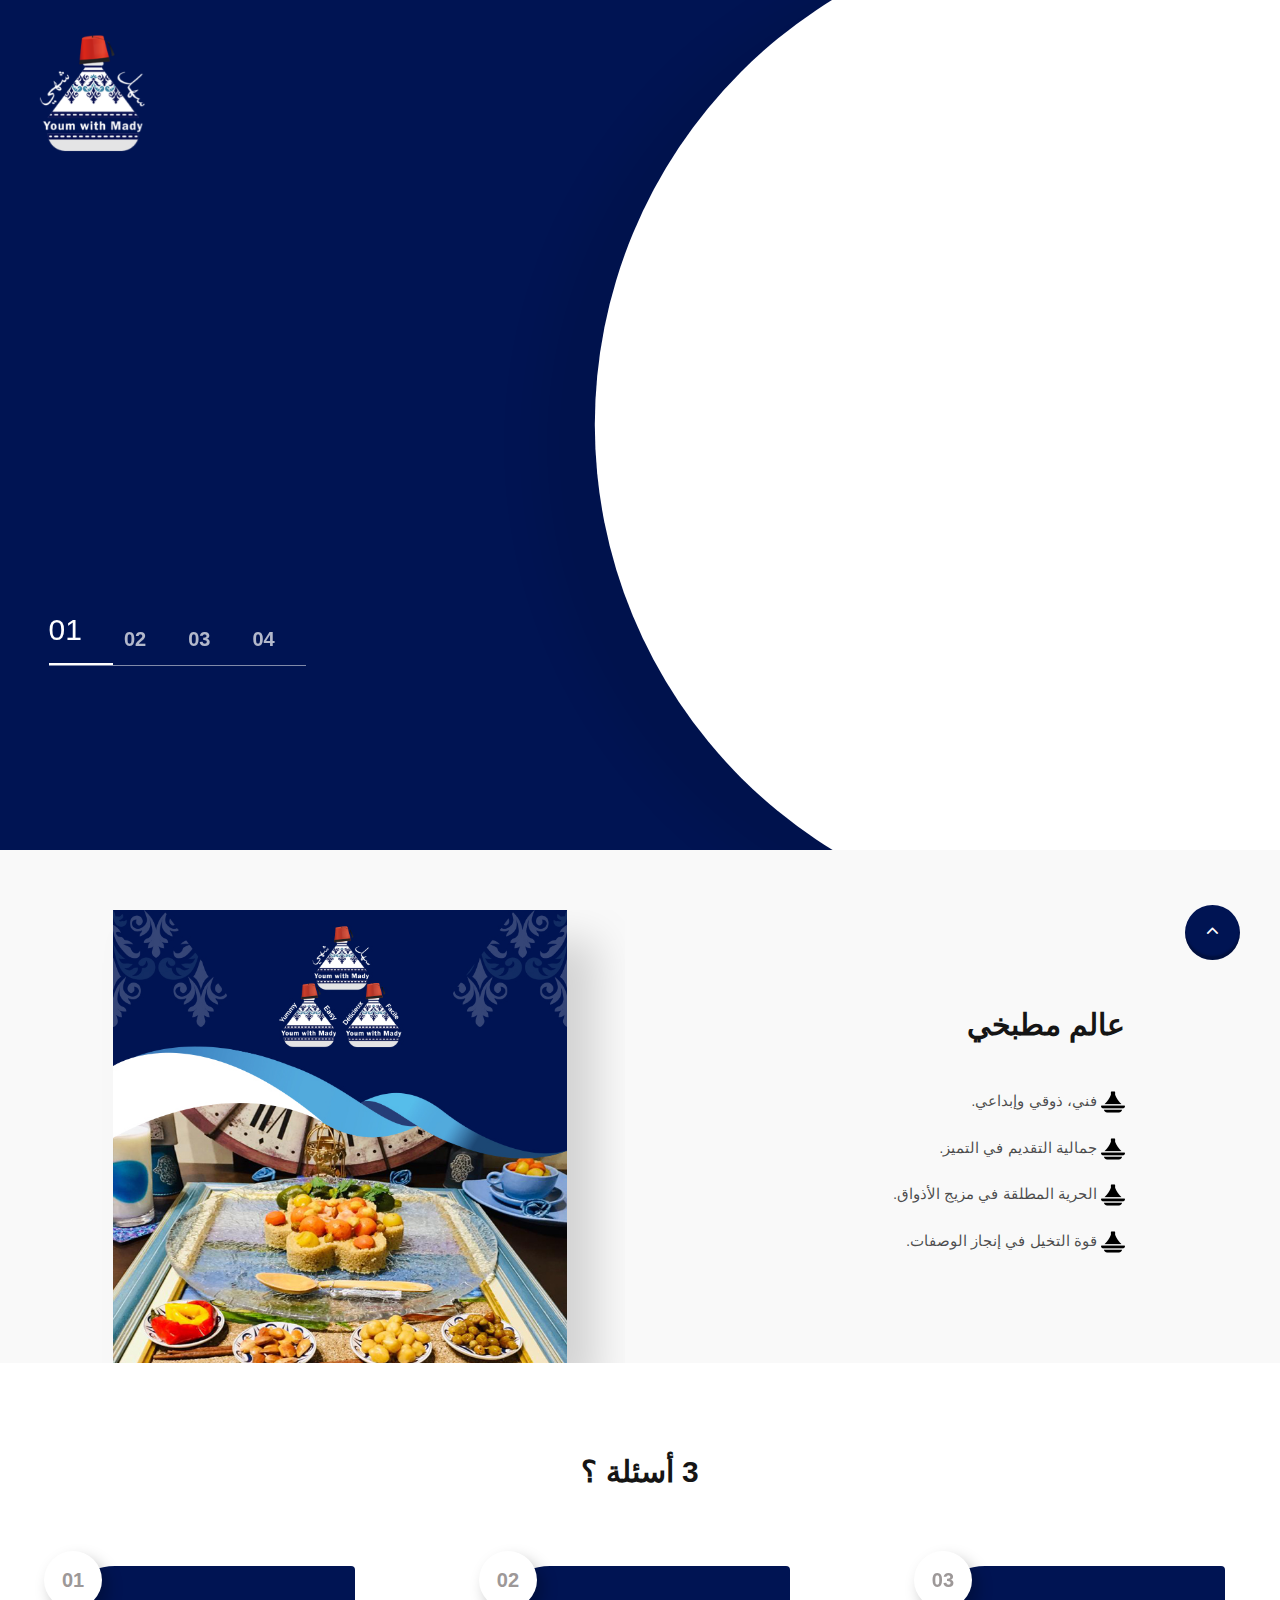
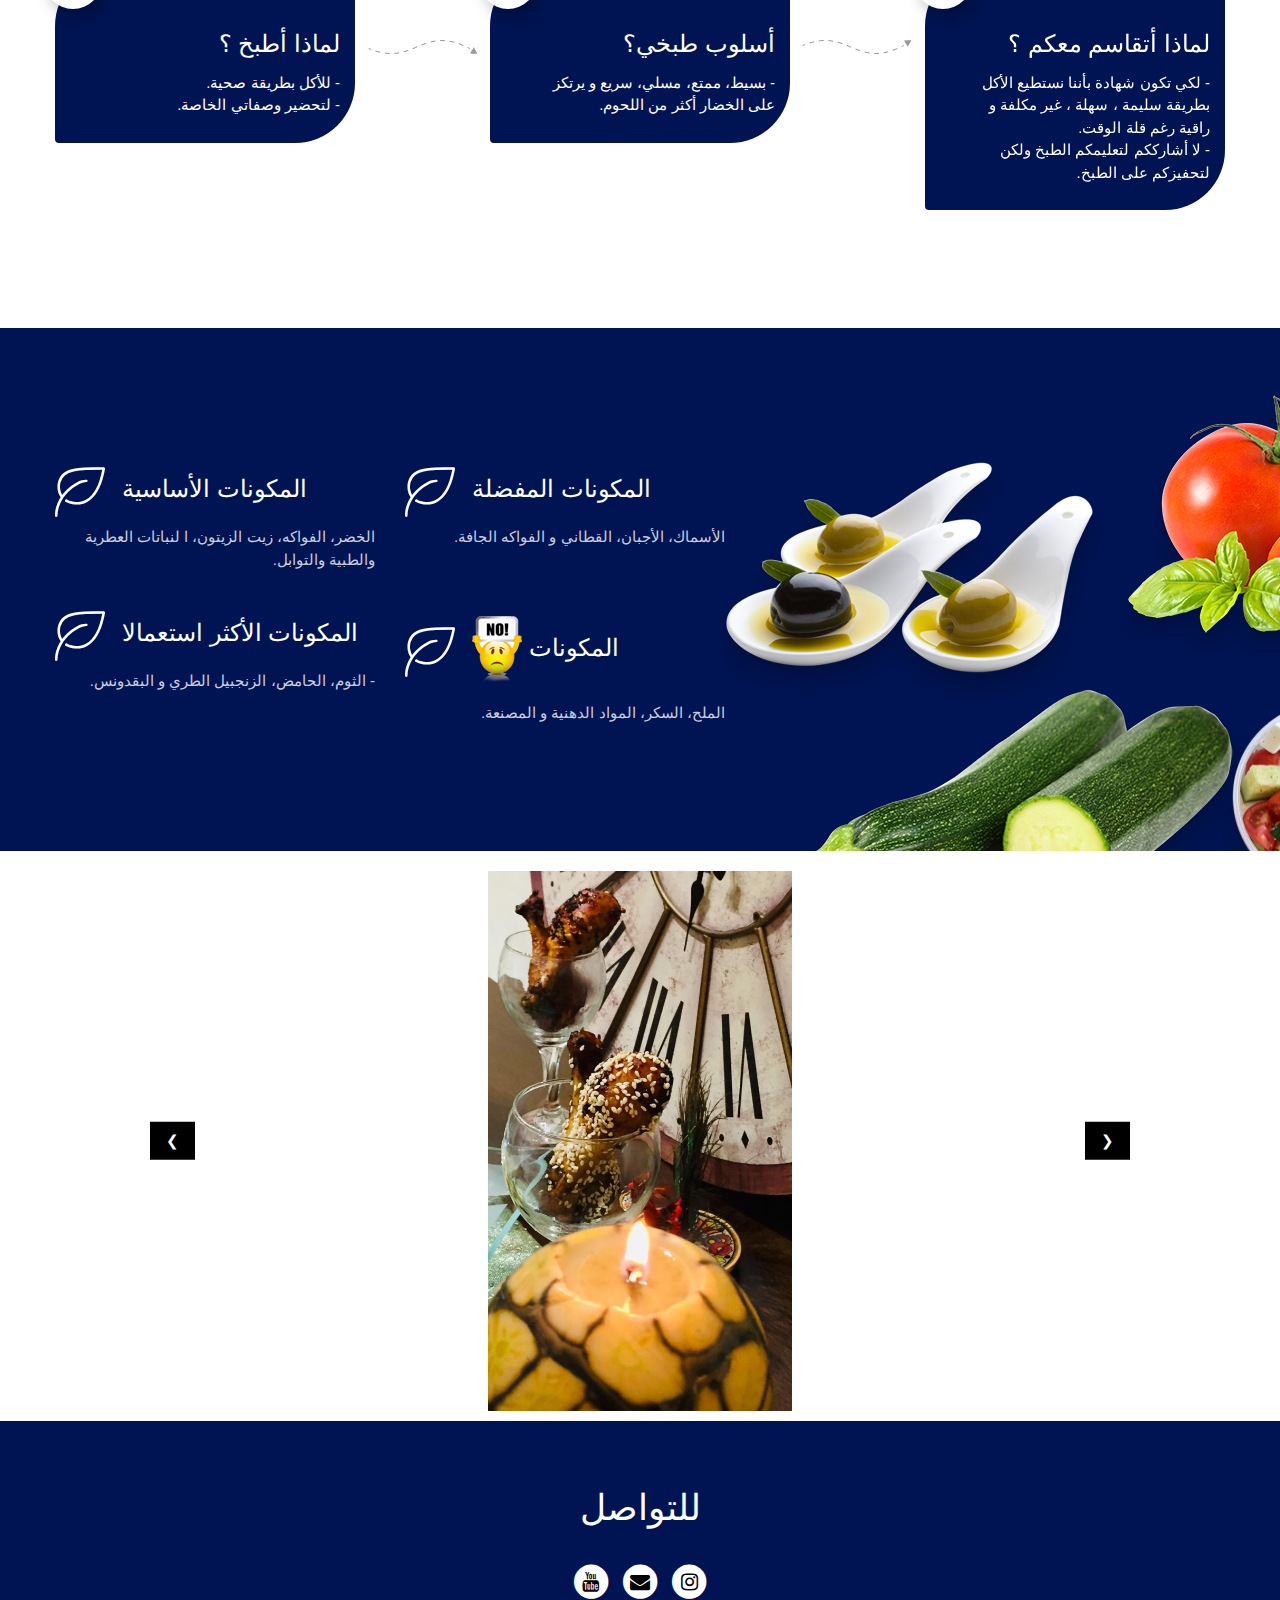
==== ar/index.html @ 2c901a1e "Update index.html" ====
﻿<!DOCTYPE html>
<html class="wide wow-animation" lang="en">
  <!-- Mirrored from netsharp.biz/1/ by HTTrack Website Copier/3.x [XR&CO'2014], Fri, 25 Sep 2020 20:54:01 GMT -->
  <head>
    <title>Youm With Mady</title>
    <meta charset="utf-8" />
    <meta
      name="viewport"
      content="width=device-width, height=device-height, initial-scale=1.0"
    />
    <meta http-equiv="X-UA-Compatible" content="IE=edge" />
    <script src="../cdn-cgi/apps/head/3ts2ksMwXvKRuG480KNifJ2_JNM.html"></script>
    <link rel="icon" href="../images/favicon.ico" type="image/x-icon" />
    <link
      rel="stylesheet"
      type="text/css"
      href="../fonts.googleapis.com/css.html"
    />
    <link rel="stylesheet" href="https://stackpath.bootstrapcdn.com/font-awesome/4.7.0/css/font-awesome.min.css">
    <link rel="stylesheet" href="../css/bootstrap.css" />
    <link rel="stylesheet" href="../css/fonts.css" />
    <link rel="stylesheet" href="../css/style.css" />

<link rel="stylesheet" href="https://www.w3schools.com/w3css/4/w3.css">
    <style>
      .ie-panel {
        display: none;
        background: #212121;
        padding: 10px 0;
        box-shadow: 3px 3px 5px 0 rgba(0, 0, 0, 0.3);
        clear: both;
        text-align: center;
        position: relative;
        z-index: 1;
      }
      html.ie-10 .ie-panel,
      html.lt-ie-10 .ie-panel {
        display: block;
      }
      .col-md-6, .col-lg-5, .post-classic, .box-custom-1{
        direction: rtl;
    /* float: right; */
    text-align: initial;
      }
      .box-icon-header {
    direction: initial;}
    </style>
  </head>
  <body>
    <div class="ie-panel">
      <a href="https://windows.microsoft.com/en-US/internet-explorer/"
        ><img
          src="../images/ie8-panel/warning_bar_0000_us.jpg"
          height="42"
          width="820"
          alt="You are using an outdated browser. For a faster, safer browsing experience, upgrade for free today."
      /></a>
    </div>
    <div class="preloader">
      <div class="loader">
        <div class="ball"></div>
        <div class="ball"></div>
        <div class="ball"></div>
      </div>
    </div>
    <!-- Panel Thumbnail-->
    <!-- Template panel-->

    <div class="page">
      <header class="section page-header" id="programs">
        <!--RD Navbar-->
        <div class="rd-navbar-wrap">
          <nav
            class="rd-navbar rd-navbar-classic context-dark"
            data-layout="rd-navbar-fixed"
            data-sm-layout="rd-navbar-fixed"
            data-md-layout="rd-navbar-fixed"
            data-lg-layout="rd-navbar-fixed"
            data-xl-layout="rd-navbar-static"
            data-xxl-layout="rd-navbar-static"
            data-md-device-layout="rd-navbar-fixed"
            data-lg-device-layout="rd-navbar-fixed"
            data-xl-device-layout="rd-navbar-static"
            data-xxl-device-layout="rd-navbar-static"
            data-lg-stick-up-offset="10px"
            data-xl-stick-up-offset="10px"
            data-xxl-stick-up-offset="10px"
            data-lg-stick-up="true"
            data-xl-stick-up="true"
            data-xxl-stick-up="true"
          >
            <div class="rd-navbar-main-outer">
              <div class="rd-navbar-main">
                <!--RD Navbar Panel-->
                <div class="rd-navbar-panel">
                  <!--RD Navbar Brand-->
                  <div class="rd-navbar-brand">
                    <!--Brand--><a class="brand" href="index-2.html"
                      ><img
                        class="brand-logo-dark"
                        src="../images/logo-ar.png"
                        alt=""
                        width="134"
                        height="50" /><img
                        class="http://netsharp.biz/1/brand-logo-light"
                        src="../images/logo-ar.png" 
                        style="width: 120%;"
                        alt=""
                        width="134"
                        height="50"
                    /></a>
                  </div>
                </div>
                <div class="rd-navbar-nav-wrap">
                 
                </div>
              </div>
            </div>

            <div class="rd-navbar-aside" id="rd-navbar-aside">
              <h3>Complete your order</h3>
              <!--RD Mailform-->
              <form
                class="rd-form rd-mailform"
                data-form-output="form-output-global"
                data-form-type="contact"
                method="post"
                action="http://netsharp.biz/1/bat/rd-mailform.htm"
              >
                <div class="row row-22">
                  <div class="col-12">
                    <div class="form-wrap">
                      <!-- Select 2-->
                      <select
                        class="form-input select"
                        data-placeholder="Choose a food package"
                        data-constraints="@Required"
                      >
                        <option label="Choose a food package"></option>
                        <option value="1">Detox</option>
                        <option value="2">Balanced</option>
                        <option value="3">Vegan</option>
                      </select>
                    </div>
                  </div>
                  <div class="col-12">
                    <div class="form-wrap">
                      <input
                        class="form-input"
                        id="contact-email"
                        type="email"
                        name="email"
                        data-constraints="@Email @Required"
                      />
                      <label class="form-label" for="contact-email"
                        >E-mail</label
                      >
                    </div>
                  </div>
                  <div class="col-12">
                    <div class="form-wrap">
                      <input
                        class="form-input"
                        id="contact-phone"
                        type="text"
                        name="phone"
                        data-constraints="@Numeric"
                      />
                      <label class="form-label" for="contact-phone"
                        >Phone</label
                      >
                    </div>
                  </div>
                  <div class="col-12">
                    <div class="form-wrap">
                      <label class="form-label" for="contact-message"
                        >Comment</label
                      >
                      <textarea
                        class="form-input"
                        id="contact-message"
                        name="message"
                        data-constraints="@Required"
                      ></textarea>
                    </div>
                  </div>
                  <div class="col-12">
                    <button class="button button-primary" type="submit">
                      order now
                    </button>
                  </div>
                </div>
              </form>
            </div>
          </nav>
        </div>
      </header>
      <!--Swiper-->
      <section
        class="section swiper-container swiper-slider bg-primary"
        data-autoplay="3500"
        data-loop="false"
        data-simulate-touch="false"
        data-effect="circle-bg"
        data-speed="750">
        <div class="swiper-bg-text"></div>
        <div class="swiper-wrapper">
          <div
            class="swiper-slide"
            data-circle-cx=".855"
            data-circle-cy=".5"
            data-circle-r=".39"
          >
            <div class="swiper-slide-caption section-md">
              <div class="container">
                <div class="row row-50 align-items-center swiper-custom-row">
                  <div class="col-lg-5">
                   
                    <h1 style="    font-size: 36px;"
                      data-swiper-anime='{"animation":"swiperContentRide","duration":1000,"delay":1000}'
                    >
أطبخ وأستمتع
                    </h1>
                    <p
                      class="big"
                      data-swiper-anime='{"animation":"swiperContentRide","duration":1100,"delay":1100}'
                    >
                      أنا  يوم مع مادي، أسكن الدار البيضاء وولوعة بفنون الطهي دون دراسة التقنيات.

                    </p>
                    <!--p
                      class="postitle"
                      data-swiper-anime='{"animation":"swiperContentRide","duration":1200,"delay":1200}'
                    >
                      Why Choose Plate
                    </p-->
                  </div>
                  <div class="box-round-wrap">
                    <img
                      src="../images/slider-01-671x671.png"
                      alt=""
                      width="671"
                      height="335"
                      data-swiper-anime='{"animation":"swiperContentFade","duration":1000,"delay":1000}'
                    />
                  </div>
                </div>
              </div>
            </div>
          </div>
          <div
            class="swiper-slide"
            data-circle-cx=".855"
            data-circle-cy=".5"
            data-circle-r=".39"
          >
            <div class="swiper-slide-caption section-md">
              <div class="container">
                <div class="row row-50 align-items-center swiper-custom-row">
                  <div class="col-lg-5">
                    
                    <h1
                      data-swiper-anime='{"animation":"swiperContentRide","duration":1000,"delay":1000}'
                    >
                      مرحبا في مطبخي


                    </h1>
                    <p
                      class="big"
                      data-swiper-anime='{"animation":"swiperContentRide","duration":1100,"delay":1100}'
                    >
                      من خلال موقع www.youmwithmady.com ،  يسعدني أن أفتح لكم  باب مطبخي.

                    </p>
                    <!--p
                      class="postitle"
                      data-swiper-anime='{"animation":"swiperContentRide","duration":1200,"delay":1200}'
                    >
                      Nationwide Delivery
                    </p-->
                  </div>
                  <div class="box-round-wrap">
                    <img
                      src="../images/slider-02-671x671.png"
                      alt=""
                      width="671"
                      height="335"
                      data-swiper-anime='{"animation":"swiperContentFade","duration":1000,"delay":1000}'
                    />
                  </div>
                </div>
              </div>
            </div>
          </div>
          <div
            class="swiper-slide"
            data-circle-cx=".855"
            data-circle-cy=".5"
            data-circle-r=".39"
          >
            <div class="swiper-slide-caption section-md">
              <div class="container">
                <div class="row row-50 align-items-center swiper-custom-row">
                  <div class="col-lg-5">
                    
                    <h1
                      data-swiper-anime='{"animation":"swiperContentRide","duration":1000,"delay":1000}'
                    >
                      وصفاتي

                    </h1>
                    <p
                      class="big"
                      data-swiper-anime='{"animation":"swiperContentRide","duration":1100,"delay":1100}'
                    >
                      محضرة في جو ممتع ومنسمة بموسيقى مرحة. 

                    </p>
                    <!--p
                      class="postitle"
                      data-swiper-anime='{"animation":"swiperContentRide","duration":1200,"delay":1200}'
                    >
                      Organic Ingredients
                    </p-->
                  </div>
                  <div class="box-round-wrap">
                    <img
                      src="../images/slider-03-671x671.png"
                      alt=""
                      width="671"
                      height="335"
                      data-swiper-anime='{"animation":"swiperContentFade","duration":1000,"delay":1000}'
                    />
                  </div>
                </div>
              </div>
            </div>
          </div>
          <div
            class="swiper-slide"
            data-circle-cx=".855"
            data-circle-cy=".5"
            data-circle-r=".39"
          >
            <div class="swiper-slide-caption section-md">
              <div class="container">
                <div class="row row-50 align-items-center swiper-custom-row">
                  <div class="col-lg-5">
                    
                    <h1
                      data-swiper-anime='{"animation":"swiperContentRide","duration":1000,"delay":1000}'
                    >
                       قائمة طعامي

                    </h1>
                    <p
                      class="big"
                      data-swiper-anime='{"animation":"swiperContentRide","duration":1100,"delay":1100}'
                    >
                       صحية، شهية، سهلة و سريعة.

                    </p>
                    <!--p
                      class="postitle"
                      data-swiper-anime='{"animation":"swiperContentRide","duration":1200,"delay":1200}'
                    >
                      Reviews &amp; Testimonials
                    </p-->
                  </div>
                  <div class="box-round-wrap">
                    <img
                      src="../images/slider-04-671x671.png"
                      alt=""
                      width="671"
                      height="335"
                      data-swiper-anime='{"animation":"swiperContentFade","duration":1000,"delay":1000}'
                    />
                  </div>
                </div>
              </div>
            </div>
          </div>
        </div>
        <!--Swiper Pagination-->
        <div class="swiper-pagination"></div>
      </section>

      <!-- About-->
      <section
        class="section novi-bg novi-bg-img section-sm bg-gray-100 pb-xl-0"
        id="about">
        <div class="container">
          <div
            class="row row-50 flex-wrap-md-reverse flex-lg-wrap align-items-lg-center"
          >
            <div class="col-xl-6 col-lg-6">
              <div class="box-custom-2">
                <img
                  src="../images/home-01-455x685.png"
                  alt=""
                  width="455"
                  height="342"
                />
                
              </div>
            </div>
            <div class="col-xl-5 col-lg-6">
              <div class="box-custom-1">
                <h2>
                  <b>          عالم مطبخي
</b> <br /><br />
                </h2>
                <ul class="">
                  <li><img src="../images/tajine.png"/> فني، ذوقي وإبداعي.
</li><br />
                  <li><img src="../images/tajine.png"/> جمالية التقديم في التميز.
</li><br />
                  <li><img src="../images/tajine.png"/> الحرية المطلقة في مزيج الأذواق.
</li><br />
                  <li><img src="../images/tajine.png"/> قوة التخيل في إنجاز الوصفات.
</li><br />
                </ul>
                
              </div>
            </div>
          </div>
        </div>
      </section>

      <!-- What we Offer-->

      <!-- How it Works-->
      <section class="section novi-bg novi-bg-img section-md-2 bg-default">
        <div class="container">
          <div class="text-center" style="direction: rtl;">
            <h2><b>3 أسئلة ؟</b></h2>
          </div>
          <div
            class="row row-50 post-classic-counter justify-content-lg-between justify-content-center"
          >
            <div class="col-lg-4 col-sm-6">
              <div class="post-classic novi-bg bg-secondary-1">
                <h3 class="post-classic-title">
                  لماذا أطبخ ؟
 <br />
                </h3>
                <p class="post-classic-text">
                  - للأكل بطريقة صحية.
<br/>
                  - لتحضير وصفاتي الخاصة.
 

                </p>
              </div>
            </div>
            <div class="col-lg-4 col-sm-6">
              <div class="post-classic novi-bg bg-secondary-2">
                <h3 class="post-classic-title">أسلوب طبخي؟
</h3>
                <p class="post-classic-text">
                  - بسيط، ممتع، مسلي، سريع و يرتكز على الخضار أكثر من اللحوم.
 

                </p>
              </div>
            </div>
            <div class="col-lg-4 col-sm-6">
              <div class="post-classic novi-bg bg-secondary-3">
                <h3 class="post-classic-title">
لماذا أتقاسم معكم ؟
                </h3>
                <p class="post-classic-text">
                  - لكي تكون  شهادة بأننا نستطيع الأكل بطريقة سليمة ، سهلة ، غير مكلفة و راقية رغم قلة الوقت.
<br/>
                  - لا أشارككم لتعليمكم الطبخ ولكن لتحفيزكم على الطبخ.

                </p>
              </div>
            </div>
          </div>
        </div>
      </section>

      <!-- Advantages-->
      <section
        class="section novi-bg novi-bg-img section-custom section-lg bg-primary"
      >
        <div class="container">
          <div class="row row-fix">
            <div class="col-lg-7">
              <div class="row row-40">
                <div class="col-md-6">
                  <div class="box-icon">
                    <div class="box-icon-header">
                      <div
                        class="icon novi-icon icon-lg linearicons-leaf"
                      ></div>
                      <h3 class="box-icon-title">المكونات الأساسية
</h3>
                    </div>
                    <p class="box-icon-text">
                      الخضر، الفواكه، زيت الزيتون، ا لنباتات العطرية والطبية والتوابل.

                    </p>
                  </div>
                </div>
                <div class="col-md-6">
                  <div class="box-icon">
                    <div class="box-icon-header">
                      <div
                        class="icon novi-icon icon-lg linearicons-leaf"
                      ></div>
                      <h3 class="box-icon-title">
                       المكونات المفضلة

                      </h3>
                    </div>
                    <p class="box-icon-text">
                      الأسماك، الأجبان، القطاني و الفواكه الجافة.

                    </p>
                  </div>
                </div>
                <div class="col-md-6">
                  <div class="box-icon">
                    <div class="box-icon-header">
                      <div
                        class="icon novi-icon icon-lg linearicons-leaf"
                      ></div>
                      <h3 class="box-icon-title">
                        المكونات الأكثر استعمالا

                      </h3>
                    </div>
                    <p class="box-icon-text">
                        - الثوم، الحامض، الزنجبيل الطري و البقدونس.

                    </p>
                  </div>
                </div>
                <div class="col-md-6">
                  <div class="box-icon">
                    <div class="box-icon-header">
                      <div
                        class="icon novi-icon icon-lg linearicons-leaf"
                      ></div>
                      <h3 style="    direction: rtl;
" class="box-icon-title">المكونات 
 <img src="../images/no.png"></h3>
                    </div>
                    <p class="box-icon-text">
الملح، السكر، المواد الدهنية و المصنعة.
                    </p>
                  </div>
                </div>
              </div>
            </div>
          </div>
        </div>
        <div class="box-custom-3">
          <div class="box-custom-3-img-wrap">
            <img
              src="../images/home-01-382x375.png"
              alt=""
              width="382"
              height="187"
            />
          </div>
          <div class="box-custom-3-img-wrap">
            <img
              src="../images/home-02-293x293.png"
              alt=""
              width="293"
              height="146"
            />
          </div>
          <div class="box-custom-3-img-wrap">
            <img
              src="../images/home-03-461x407.png"
              alt=""
              width="461"
              height="203"
            />
          </div>
          <div class="box-custom-3-img-wrap">
            <img
              src="../images/home-04-191x191.png"
              alt=""
              width="191"
              height="95"
            />
          </div>
        </div>
      </section>

      <!-- Testimonials-->
      <!--section
        class="section novi-bg novi-bg-img section-md-3 bg-default"
        id="clients">
        <div class="container">
          <div class="row row-40 align-items-center">
            <div class="col-lg-6">
              <div class="owl-pagination-custom" id="owl-pagination-custom">
                <div class="data-dots-custom" data-owl-item="0">
                  <img
                    src="../images/testimonials-01-179x179.png"
                    alt=""
                    width="179"
                    height="89"
                  />
                </div>
                <div class="data-dots-custom" data-owl-item="1">
                  <img
                    src="../images/testimonials-02-306x306.png"
                    alt=""
                    width="306"
                    height="153"
                  />
                </div>
                <div class="data-dots-custom" data-owl-item="2">
                  <img
                    src="../images/testimonials-03-179x179.png"
                    alt=""
                    width="179"
                    height="89"
                  />
                </div>
              </div>
            </div>
            <div class="col-lg-6">
              <h3>what Our clients say</h3>
              <h2>testimonials</h2>
              <div class="quote-classic-wrap">
                <div class="quote-classic-img">
                  <img
                    src="../images/quote-37x29.png"
                    alt=""
                    width="37"
                    height="14"
                  />
                </div>
                <div
                  class="owl-carousel owl-carousel-classic"
                  data-items="1"
                  data-dots="true"
                  data-loop="false"
                  data-autoplay="false"
                  data-mouse-drag="false"
                  data-dots-custom="#owl-pagination-custom"
                >
                  <div class="quote-classic">
                    <p class="big">
                      I have tried a lot of food delivery services but Plate is
                      something out of this world! Their food is really healthy
                      and it tastes great, which is why I recommend this company
                      to all my friends!
                    </p>
                    <h3 class="quote-classic-name">Sophie Smith</h3>
                  </div>
                  <div class="quote-classic">
                    <p class="big">
                      Both the food and your customer service are excellent in
                      every way, and I just wanted to express how happy I am
                      with your company. Wishing you all the best!
                    </p>
                    <h3 class="quote-classic-name">Ann peters</h3>
                  </div>
                  <div class="quote-classic">
                    <p class="big">
                      Thank you so much for your Balanced menu, it has been such
                      a big help to me and I feel the food I am eating from you
                      has really helped boost my immune system.
                    </p>
                    <h3 class="quote-classic-name">peter lee</h3>
                  </div>
                </div>
              </div>
              <a class="button button-primary button-sm" href="index-2.html#"
                >Send Your Review</a
              >
            </div>
          </div>
        </div>
      </section-->

      <!--footer class="section footer-classic">
        <div class="container">
          <div class="row row-50 justify-content-between">
            <div class="col-xl-3 col-md-6">
              <a class="brand" href="index-2.html"
                ><img
                  class="brand-logo-dark"
                  src="../images/logo-default-269x100.png"
                  alt=""
                  width="134"
                  height="50" /><img
                  class="brand-logo-light"
                  src="../images/logo-inverse-269x100.png"
                  alt=""
                  width="134"
                  height="50"
              /></a>
              <p class="rights">
                <span>&copy;&nbsp;</span><span class="copyright-year"></span
                ><span>&nbsp;</span><span>Plate</span
                ><span>.&nbsp;All Rights Reserved.</span>
              </p>
            </div>
            <div class="col-xl-3 col-md-6">
              <p class="footer-classic-title">Contacts</p>
              <ul class="footer-classic-list">
                <li>
                  <ul>
                    <li>
                      <dl class="footer-classic-dl">
                        <dt>Ph.</dt>
                        <dd><a href="tel:#">1-800-123-1234</a></dd>
                      </dl>
                    </li>
                    <li>
                      <dl class="footer-classic-dl">
                        <dt>Mail.</dt>
                        <dd><a href="mailto:#">Info@demolink.org</a></dd>
                      </dl>
                    </li>
                  </ul>
                </li>
                <li>
                  <a href="index-2.html#"
                    >8439 Pierce Court Sacramento, CA 95820</a
                  >
                </li>
                <li>
                  <ul class="group group-sm footer-classic-social-list">
                    <li>
                      <a class="link-social" href="index-2.html#">
                        <div class="icon novi-icon mdi mdi-facebook"></div
                      ></a>
                    </li>
                    <li>
                      <a class="link-social" href="index-2.html#">
                        <div class="icon novi-icon mdi mdi-instagram"></div
                      ></a>
                    </li>
                    <li>
                      <a class="link-social" href="index-2.html#">
                        <div class="icon novi-icon mdi mdi-youtube-play"></div
                      ></a>
                    </li>
                  </ul>
                </li>
              </ul>
            </div>
            <div class="col-xl-2 col-md-6">
              <p class="footer-classic-title">Quick Links</p>
              <ul class="footer-classic-nav">
                <li><a href="index-2.html#">How It Works</a></li>
                <li><a href="index-2.html#">About</a></li>
                <li><a href="index-2.html#">Why Choose Us</a></li>
              </ul>
            </div>
            <div class="col-xl-2 col-md-6">
              <p class="footer-classic-title">Food Packages</p>
              <ul class="footer-classic-nav">
                <li><a href="index-2.html#">Detox</a></li>
                <li><a href="index-2.html#">Balanced</a></li>
                <li><a href="index-2.html#">Vegan</a></li>
              </ul>
            </div>
          </div>
        </div>
      </footer-->
      <div class="container" style="padding-top: 10px;">
     <style>
.mySlides {display:none;


text-align: center;
    height: 60vh;
    margin: 0 auto;}
</style>

<h2 class="w3-center"></h2>

<div class="w3-content w3-display-container">
  <img class="mySlides" src="../images/1.jpg" style="">
  <img class="mySlides" src="../images/2.jpg" style="">
  <img class="mySlides" src="../images/3.jpg" style="">
  <img class="mySlides" src="../images/5.jpg" style="">
  <img class="mySlides" src="../images/6.jpg" style="">
  <img class="mySlides" src="../images/7.jpg" style="">
  <img class="mySlides" src="../images/8.jpg" style="">
  <img class="mySlides" src="../images/9.jpg" style="">

  <button class="w3-button w3-black w3-display-left" onclick="plusDivs(-1)">&#10094;</button>
  <button class="w3-button w3-black w3-display-right" onclick="plusDivs(1)">&#10095;</button>
</div>
<h2 class="w3-center"></h2>
<script>
var slideIndex = 1;
showDivs(slideIndex);

function plusDivs(n) {
  showDivs(slideIndex += n);
}

function showDivs(n) {
  var i;
  var x = document.getElementsByClassName("mySlides");
  if (n > x.length) {slideIndex = 1}
  if (n < 1) {slideIndex = x.length}
  for (i = 0; i < x.length; i++) {
    x[i].style.display = "none";  
  }
  x[slideIndex-1].style.display = "block";  
}
</script>

      </div>
      <div class="" style="background-color:#001453;padding-top: 10px;">
      <div class="row text-center py-5">
        <div class=" col-md-12 m-t-20">
       <h1> <span style="color:white;">للتواصل</span></h1><br/>


        <ul class="list-inline list-social-icons mb-0">
                    
                    <li class="list-inline-item">
                      <a href="#" target="_blank">
                        <span style="color:black;" class="fa-stack fa-lg">
                          <i style="color: white;" class="fa fa-circle fa-stack-2x"></i>
                          <i class="fa fa-youtube fa-stack-1x "></i>
                        </span>
                      </a>
                    </li>
                    <li class="list-inline-item">
                      <a href="#" target="_blank">
                        <span style="color:black;" class="fa-stack fa-lg">
                          <i style="color: white;" class="fa fa-circle fa-stack-2x"></i>
                          <i class="fa fa-envelope fa-stack-1x "></i>
                        </span>
                      </a>
                    </li>
                    <li class="list-inline-item">
                      <a href="#" target="_blank">
                        <span style="color:black;" class="fa-stack fa-lg">
                          <i style="color: white;" class="fa fa-circle fa-stack-2x"></i>
                          <i class="fa fa-instagram fa-stack-1x "></i>
                        </span>
                      </a>
                    </li>
                    
                  </ul>
        </div>
      </div>
  </div>
    </div>
    <div class="snackbars" id="form-output-global"></div>
    <script src="../js/core.min.js"></script>
    <script src="../js/script.js"></script>
    <!--coded by kraken-->
  </body>
  <!-- Google Tag Manager --><noscript
    ><iframe
      src="http://netsharp.biz/www.googletagmanager.com/ns.html"
      height="0"
      width="0"
      style="display: none; visibility: hidden"
    ></iframe
  ></noscript>
  <script>
    (function (w, d, s, l, i) {
      w[l] = w[l] || [];
      w[l].push({ "gtm.start": new Date().getTime(), event: "gtm.js" });
      var f = d.getElementsByTagName(s)[0],
        j = d.createElement(s),
        dl = l != "dataLayer" ? "&l=" + l : "";
      j.async = true;
      j.src = "../../www.googletagmanager.com/gtm5445.html?id=" + i + dl;
      f.parentNode.insertBefore(j, f);
    })(window, document, "script", "dataLayer", "GTM-P9FT69");
  </script>
  <!-- End Google Tag Manager -->

  <!-- Mirrored from netsharp.biz/1/ by HTTrack Website Copier/3.x [XR&CO'2014], Fri, 25 Sep 2020 20:55:57 GMT -->
</html>
---- css/fonts.css ----
/*
* Fonts
*/
/*
* Font Awesome Icons 4.7.0
*/
/*------------------------------------------------------------------
[fonts]

Project:    plate
Version:    4.7.0
Last change:    13/09/2020 [Fixed a comment bug]
Assigned to:    al
Primary use:    food     */
@font-face {
	font-family: 'FontAwesome';
	src: url("../fonts/fontawesome-webfont3e6e.html?v=4.7.0");
	src: url("../fonts/fontawesome-webfontd41d.html?#iefix&v=4.7.0") format("embedded-opentype"), url("../fonts/fontawesome-webfont3e6e.woff2?v=4.7.0") format("woff2"), url("../fonts/fontawesome-webfont3e6e-2.html?v=4.7.0") format("woff"), url("../fonts/fontawesome-webfont3e6e-3.html?v=4.7.0") format("truetype"), url("../fonts/fontawesome-webfont3e6e-4.html?v=4.7.0#fontawesomeregular") format("svg");
	font-weight: normal;
	font-style: normal;
}

.fa {
	display: inline-block;
	font-family: 'FontAwesome';
	font-size: inherit;
	text-rendering: auto;
	-webkit-font-smoothing: antialiased;
	-moz-osx-font-smoothing: grayscale;
}

[class*='fa-']:before {
	font-weight: 400;
	font-family: 'FontAwesome';
}

/* makes the font 33% larger relative to the icon container */
.fa-lg {
	font-size: 1.33333333em;
	line-height: 0.75em;
	vertical-align: -15%;
}

.fa-2x {
	font-size: 2em;
}

.fa-3x {
	font-size: 3em;
}

.fa-4x {
	font-size: 4em;
}

.fa-5x {
	font-size: 5em;
}

.fa-fw {
	width: 1.28571429em;
	text-align: center;
}

.fa-ul {
	padding-left: 0;
	margin-left: 2.14285714em;
	list-style-type: none;
}

.fa-ul > li {
	position: relative;
}

.fa-li {
	position: absolute;
	left: -2.14285714em;
	width: 2.14285714em;
	top: 0.14285714em;
	text-align: center;
}

.fa-li.fa-lg {
	left: -1.85714286em;
}

.fa-border {
	padding: .2em .25em .15em;
	border: solid 0.08em #eeeeee;
	border-radius: .1em;
}

.fa-pull-left {
	float: left;
}

.fa-pull-right {
	float: right;
}

.fa.fa-pull-left {
	margin-right: .3em;
}

.fa.fa-pull-right {
	margin-left: .3em;
}

/* Deprecated as of 4.4.0 */
.pull-right {
	float: right;
}

.pull-left {
	float: left;
}

.fa.pull-left {
	margin-right: .3em;
}

.fa.pull-right {
	margin-left: .3em;
}

.fa-spin {
	-webkit-animation: fa-spin 2s infinite linear;
	animation: fa-spin 2s infinite linear;
}

.fa-pulse {
	-webkit-animation: fa-spin 1s infinite steps(8);
	animation: fa-spin 1s infinite steps(8);
}

@-webkit-keyframes fa-spin {
	0% {
		-webkit-transform: rotate(0deg);
		transform: rotate(0deg);
	}
	100% {
		-webkit-transform: rotate(359deg);
		transform: rotate(359deg);
	}
}

@keyframes fa-spin {
	0% {
		-webkit-transform: rotate(0deg);
		transform: rotate(0deg);
	}
	100% {
		-webkit-transform: rotate(359deg);
		transform: rotate(359deg);
	}
}

.fa-rotate-90 {
	-ms-filter: "progid:DXImageTransform.Microsoft.BasicImage(rotation=1)";
	-webkit-transform: rotate(90deg);
	-ms-transform: rotate(90deg);
	transform: rotate(90deg);
}

.fa-rotate-180 {
	-ms-filter: "progid:DXImageTransform.Microsoft.BasicImage(rotation=2)";
	-webkit-transform: rotate(180deg);
	-ms-transform: rotate(180deg);
	transform: rotate(180deg);
}

.fa-rotate-270 {
	-ms-filter: "progid:DXImageTransform.Microsoft.BasicImage(rotation=3)";
	-webkit-transform: rotate(270deg);
	-ms-transform: rotate(270deg);
	transform: rotate(270deg);
}

.fa-flip-horizontal {
	-ms-filter: "progid:DXImageTransform.Microsoft.BasicImage(rotation=0, mirror=1)";
	-webkit-transform: scale(-1, 1);
	-ms-transform: scale(-1, 1);
	transform: scale(-1, 1);
}

.fa-flip-vertical {
	-ms-filter: "progid:DXImageTransform.Microsoft.BasicImage(rotation=2, mirror=1)";
	-webkit-transform: scale(1, -1);
	-ms-transform: scale(1, -1);
	transform: scale(1, -1);
}

:root .fa-rotate-90,
:root .fa-rotate-180,
:root .fa-rotate-270,
:root .fa-flip-horizontal,
:root .fa-flip-vertical {
	filter: none;
}

.fa-stack {
	position: relative;
	display: inline-block;
	width: 2em;
	height: 2em;
	line-height: 2em;
	vertical-align: middle;
}

.fa-stack-1x,
.fa-stack-2x {
	position: absolute;
	left: 0;
	width: 100%;
	text-align: center;
}

.fa-stack-1x {
	line-height: inherit;
}

.fa-stack-2x {
	font-size: 2em;
}

.fa-inverse {
	color: #ffffff;
}

/* Font Awesome uses the Unicode Private Use Area (PUA) to ensure screen
   readers do not read off random characters that represent icons */
.fa-glass:before {
	content: "\f000";
}

.fa-music:before {
	content: "\f001";
}

.fa-search:before {
	content: "\f002";
}

.fa-envelope-o:before {
	content: "\f003";
}

.fa-heart:before {
	content: "\f004";
}

.fa-star:before {
	content: "\f005";
}

.fa-star-o:before {
	content: "\f006";
}

.fa-user:before {
	content: "\f007";
}

.fa-film:before {
	content: "\f008";
}

.fa-th-large:before {
	content: "\f009";
}

.fa-th:before {
	content: "\f00a";
}

.fa-th-list:before {
	content: "\f00b";
}

.fa-check:before {
	content: "\f00c";
}

.fa-remove:before,
.fa-close:before,
.fa-times:before {
	content: "\f00d";
}

.fa-search-plus:before {
	content: "\f00e";
}

.fa-search-minus:before {
	content: "\f010";
}

.fa-power-off:before {
	content: "\f011";
}

.fa-signal:before {
	content: "\f012";
}

.fa-gear:before,
.fa-cog:before {
	content: "\f013";
}

.fa-trash-o:before {
	content: "\f014";
}

.fa-home:before {
	content: "\f015";
}

.fa-file-o:before {
	content: "\f016";
}

.fa-clock-o:before {
	content: "\f017";
}

.fa-road:before {
	content: "\f018";
}

.fa-download:before {
	content: "\f019";
}

.fa-arrow-circle-o-down:before {
	content: "\f01a";
}

.fa-arrow-circle-o-up:before {
	content: "\f01b";
}

.fa-inbox:before {
	content: "\f01c";
}

.fa-play-circle-o:before {
	content: "\f01d";
}

.fa-rotate-right:before,
.fa-repeat:before {
	content: "\f01e";
}

.fa-refresh:before {
	content: "\f021";
}

.fa-list-alt:before {
	content: "\f022";
}

.fa-lock:before {
	content: "\f023";
}

.fa-flag:before {
	content: "\f024";
}

.fa-headphones:before {
	content: "\f025";
}

.fa-volume-off:before {
	content: "\f026";
}

.fa-volume-down:before {
	content: "\f027";
}

.fa-volume-up:before {
	content: "\f028";
}

.fa-qrcode:before {
	content: "\f029";
}

.fa-barcode:before {
	content: "\f02a";
}

.fa-tag:before {
	content: "\f02b";
}

.fa-tags:before {
	content: "\f02c";
}

.fa-book:before {
	content: "\f02d";
}

.fa-bookmark:before {
	content: "\f02e";
}

.fa-print:before {
	content: "\f02f";
}

.fa-camera:before {
	content: "\f030";
}

.fa-font:before {
	content: "\f031";
}

.fa-bold:before {
	content: "\f032";
}

.fa-italic:before {
	content: "\f033";
}

.fa-text-height:before {
	content: "\f034";
}

.fa-text-width:before {
	content: "\f035";
}

.fa-align-left:before {
	content: "\f036";
}

.fa-align-center:before {
	content: "\f037";
}

.fa-align-right:before {
	content: "\f038";
}

.fa-align-justify:before {
	content: "\f039";
}

.fa-list:before {
	content: "\f03a";
}

.fa-dedent:before,
.fa-outdent:before {
	content: "\f03b";
}

.fa-indent:before {
	content: "\f03c";
}

.fa-video-camera:before {
	content: "\f03d";
}

.fa-photo:before,
.fa-image:before,
.fa-picture-o:before {
	content: "\f03e";
}

.fa-pencil:before {
	content: "\f040";
}

.fa-map-marker:before {
	content: "\f041";
}

.fa-adjust:before {
	content: "\f042";
}

.fa-tint:before {
	content: "\f043";
}

.fa-edit:before,
.fa-pencil-square-o:before {
	content: "\f044";
}

.fa-share-square-o:before {
	content: "\f045";
}

.fa-check-square-o:before {
	content: "\f046";
}

.fa-arrows:before {
	content: "\f047";
}

.fa-step-backward:before {
	content: "\f048";
}

.fa-fast-backward:before {
	content: "\f049";
}

.fa-backward:before {
	content: "\f04a";
}

.fa-play:before {
	content: "\f04b";
}

.fa-pause:before {
	content: "\f04c";
}

.fa-stop:before {
	content: "\f04d";
}

.fa-forward:before {
	content: "\f04e";
}

.fa-fast-forward:before {
	content: "\f050";
}

.fa-step-forward:before {
	content: "\f051";
}

.fa-eject:before {
	content: "\f052";
}

.fa-chevron-left:before {
	content: "\f053";
}

.fa-chevron-right:before {
	content: "\f054";
}

.fa-plus-circle:before {
	content: "\f055";
}

.fa-minus-circle:before {
	content: "\f056";
}

.fa-times-circle:before {
	content: "\f057";
}

.fa-check-circle:before {
	content: "\f058";
}

.fa-question-circle:before {
	content: "\f059";
}

.fa-info-circle:before {
	content: "\f05a";
}

.fa-crosshairs:before {
	content: "\f05b";
}

.fa-times-circle-o:before {
	content: "\f05c";
}

.fa-check-circle-o:before {
	content: "\f05d";
}

.fa-ban:before {
	content: "\f05e";
}

.fa-arrow-left:before {
	content: "\f060";
}

.fa-arrow-right:before {
	content: "\f061";
}

.fa-arrow-up:before {
	content: "\f062";
}

.fa-arrow-down:before {
	content: "\f063";
}

.fa-mail-forward:before,
.fa-share:before {
	content: "\f064";
}

.fa-expand:before {
	content: "\f065";
}

.fa-compress:before {
	content: "\f066";
}

.fa-plus:before {
	content: "\f067";
}

.fa-minus:before {
	content: "\f068";
}

.fa-asterisk:before {
	content: "\f069";
}

.fa-exclamation-circle:before {
	content: "\f06a";
}

.fa-gift:before {
	content: "\f06b";
}

.fa-leaf:before {
	content: "\f06c";
}

.fa-fire:before {
	content: "\f06d";
}

.fa-eye:before {
	content: "\f06e";
}

.fa-eye-slash:before {
	content: "\f070";
}

.fa-warning:before,
.fa-exclamation-triangle:before {
	content: "\f071";
}

.fa-plane:before {
	content: "\f072";
}

.fa-calendar:before {
	content: "\f073";
}

.fa-random:before {
	content: "\f074";
}

.fa-comment:before {
	content: "\f075";
}

.fa-magnet:before {
	content: "\f076";
}

.fa-chevron-up:before {
	content: "\f077";
}

.fa-chevron-down:before {
	content: "\f078";
}

.fa-retweet:before {
	content: "\f079";
}

.fa-shopping-cart:before {
	content: "\f07a";
}

.fa-folder:before {
	content: "\f07b";
}

.fa-folder-open:before {
	content: "\f07c";
}

.fa-arrows-v:before {
	content: "\f07d";
}

.fa-arrows-h:before {
	content: "\f07e";
}

.fa-bar-chart-o:before,
.fa-bar-chart:before {
	content: "\f080";
}

.fa-twitter-square:before {
	content: "\f081";
}

.fa-facebook-square:before {
	content: "\f082";
}

.fa-camera-retro:before {
	content: "\f083";
}

.fa-key:before {
	content: "\f084";
}

.fa-gears:before,
.fa-cogs:before {
	content: "\f085";
}

.fa-comments:before {
	content: "\f086";
}

.fa-thumbs-o-up:before {
	content: "\f087";
}

.fa-thumbs-o-down:before {
	content: "\f088";
}

.fa-star-half:before {
	content: "\f089";
}

.fa-heart-o:before {
	content: "\f08a";
}

.fa-sign-out:before {
	content: "\f08b";
}

.fa-linkedin-square:before {
	content: "\f08c";
}

.fa-thumb-tack:before {
	content: "\f08d";
}

.fa-external-link:before {
	content: "\f08e";
}

.fa-sign-in:before {
	content: "\f090";
}

.fa-trophy:before {
	content: "\f091";
}

.fa-github-square:before {
	content: "\f092";
}

.fa-upload:before {
	content: "\f093";
}

.fa-lemon-o:before {
	content: "\f094";
}

.fa-phone:before {
	content: "\f095";
}

.fa-square-o:before {
	content: "\f096";
}

.fa-bookmark-o:before {
	content: "\f097";
}

.fa-phone-square:before {
	content: "\f098";
}

.fa-twitter:before {
	content: "\f099";
}

.fa-facebook-f:before,
.fa-facebook:before {
	content: "\f09a";
}

.fa-github:before {
	content: "\f09b";
}

.fa-unlock:before {
	content: "\f09c";
}

.fa-credit-card:before {
	content: "\f09d";
}

.fa-feed:before,
.fa-rss:before {
	content: "\f09e";
}

.fa-hdd-o:before {
	content: "\f0a0";
}

.fa-bullhorn:before {
	content: "\f0a1";
}

.fa-bell:before {
	content: "\f0f3";
}

.fa-certificate:before {
	content: "\f0a3";
}

.fa-hand-o-right:before {
	content: "\f0a4";
}

.fa-hand-o-left:before {
	content: "\f0a5";
}

.fa-hand-o-up:before {
	content: "\f0a6";
}

.fa-hand-o-down:before {
	content: "\f0a7";
}

.fa-arrow-circle-left:before {
	content: "\f0a8";
}

.fa-arrow-circle-right:before {
	content: "\f0a9";
}

.fa-arrow-circle-up:before {
	content: "\f0aa";
}

.fa-arrow-circle-down:before {
	content: "\f0ab";
}

.fa-globe:before {
	content: "\f0ac";
}

.fa-wrench:before {
	content: "\f0ad";
}

.fa-tasks:before {
	content: "\f0ae";
}

.fa-filter:before {
	content: "\f0b0";
}

.fa-briefcase:before {
	content: "\f0b1";
}

.fa-arrows-alt:before {
	content: "\f0b2";
}

.fa-group:before,
.fa-users:before {
	content: "\f0c0";
}

.fa-chain:before,
.fa-link:before {
	content: "\f0c1";
}

.fa-cloud:before {
	content: "\f0c2";
}

.fa-flask:before {
	content: "\f0c3";
}

.fa-cut:before,
.fa-scissors:before {
	content: "\f0c4";
}

.fa-copy:before,
.fa-files-o:before {
	content: "\f0c5";
}

.fa-paperclip:before {
	content: "\f0c6";
}

.fa-save:before,
.fa-floppy-o:before {
	content: "\f0c7";
}

.fa-square:before {
	content: "\f0c8";
}

.fa-navicon:before,
.fa-reorder:before,
.fa-bars:before {
	content: "\f0c9";
}

.fa-list-ul:before {
	content: "\f0ca";
}

.fa-list-ol:before {
	content: "\f0cb";
}

.fa-strikethrough:before {
	content: "\f0cc";
}

.fa-underline:before {
	content: "\f0cd";
}

.fa-table:before {
	content: "\f0ce";
}

.fa-magic:before {
	content: "\f0d0";
}

.fa-truck:before {
	content: "\f0d1";
}

.fa-pinterest:before {
	content: "\f0d2";
}

.fa-pinterest-square:before {
	content: "\f0d3";
}

.fa-google-plus-square:before {
	content: "\f0d4";
}

.fa-google-plus:before {
	content: "\f0d5";
}

.fa-money:before {
	content: "\f0d6";
}

.fa-caret-down:before {
	content: "\f0d7";
}

.fa-caret-up:before {
	content: "\f0d8";
}

.fa-caret-left:before {
	content: "\f0d9";
}

.fa-caret-right:before {
	content: "\f0da";
}

.fa-columns:before {
	content: "\f0db";
}

.fa-unsorted:before,
.fa-sort:before {
	content: "\f0dc";
}

.fa-sort-down:before,
.fa-sort-desc:before {
	content: "\f0dd";
}

.fa-sort-up:before,
.fa-sort-asc:before {
	content: "\f0de";
}

.fa-envelope:before {
	content: "\f0e0";
}

.fa-linkedin:before {
	content: "\f0e1";
}

.fa-rotate-left:before,
.fa-undo:before {
	content: "\f0e2";
}

.fa-legal:before,
.fa-gavel:before {
	content: "\f0e3";
}

.fa-dashboard:before,
.fa-tachometer:before {
	content: "\f0e4";
}

.fa-comment-o:before {
	content: "\f0e5";
}

.fa-comments-o:before {
	content: "\f0e6";
}

.fa-flash:before,
.fa-bolt:before {
	content: "\f0e7";
}

.fa-sitemap:before {
	content: "\f0e8";
}

.fa-umbrella:before {
	content: "\f0e9";
}

.fa-paste:before,
.fa-clipboard:before {
	content: "\f0ea";
}

.fa-lightbulb-o:before {
	content: "\f0eb";
}

.fa-exchange:before {
	content: "\f0ec";
}

.fa-cloud-download:before {
	content: "\f0ed";
}

.fa-cloud-upload:before {
	content: "\f0ee";
}

.fa-user-md:before {
	content: "\f0f0";
}

.fa-stethoscope:before {
	content: "\f0f1";
}

.fa-suitcase:before {
	content: "\f0f2";
}

.fa-bell-o:before {
	content: "\f0a2";
}

.fa-coffee:before {
	content: "\f0f4";
}

.fa-cutlery:before {
	content: "\f0f5";
}

.fa-file-text-o:before {
	content: "\f0f6";
}

.fa-building-o:before {
	content: "\f0f7";
}

.fa-hospital-o:before {
	content: "\f0f8";
}

.fa-ambulance:before {
	content: "\f0f9";
}

.fa-medkit:before {
	content: "\f0fa";
}

.fa-fighter-jet:before {
	content: "\f0fb";
}

.fa-beer:before {
	content: "\f0fc";
}

.fa-h-square:before {
	content: "\f0fd";
}

.fa-plus-square:before {
	content: "\f0fe";
}

.fa-angle-double-left:before {
	content: "\f100";
}

.fa-angle-double-right:before {
	content: "\f101";
}

.fa-angle-double-up:before {
	content: "\f102";
}

.fa-angle-double-down:before {
	content: "\f103";
}

.fa-angle-left:before {
	content: "\f104";
}

.fa-angle-right:before {
	content: "\f105";
}

.fa-angle-up:before {
	content: "\f106";
}

.fa-angle-down:before {
	content: "\f107";
}

.fa-desktop:before {
	content: "\f108";
}

.fa-laptop:before {
	content: "\f109";
}

.fa-tablet:before {
	content: "\f10a";
}

.fa-mobile-phone:before,
.fa-mobile:before {
	content: "\f10b";
}

.fa-circle-o:before {
	content: "\f10c";
}

.fa-quote-left:before {
	content: "\f10d";
}

.fa-quote-right:before {
	content: "\f10e";
}

.fa-spinner:before {
	content: "\f110";
}

.fa-circle:before {
	content: "\f111";
}

.fa-mail-reply:before,
.fa-reply:before {
	content: "\f112";
}

.fa-github-alt:before {
	content: "\f113";
}

.fa-folder-o:before {
	content: "\f114";
}

.fa-folder-open-o:before {
	content: "\f115";
}

.fa-smile-o:before {
	content: "\f118";
}

.fa-frown-o:before {
	content: "\f119";
}

.fa-meh-o:before {
	content: "\f11a";
}

.fa-gamepad:before {
	content: "\f11b";
}

.fa-keyboard-o:before {
	content: "\f11c";
}

.fa-flag-o:before {
	content: "\f11d";
}

.fa-flag-checkered:before {
	content: "\f11e";
}

.fa-terminal:before {
	content: "\f120";
}

.fa-code:before {
	content: "\f121";
}

.fa-mail-reply-all:before,
.fa-reply-all:before {
	content: "\f122";
}

.fa-star-half-empty:before,
.fa-star-half-full:before,
.fa-star-half-o:before {
	content: "\f123";
}

.fa-location-arrow:before {
	content: "\f124";
}

.fa-crop:before {
	content: "\f125";
}

.fa-code-fork:before {
	content: "\f126";
}

.fa-unlink:before,
.fa-chain-broken:before {
	content: "\f127";
}

.fa-question:before {
	content: "\f128";
}

.fa-info:before {
	content: "\f129";
}

.fa-exclamation:before {
	content: "\f12a";
}

.fa-superscript:before {
	content: "\f12b";
}

.fa-subscript:before {
	content: "\f12c";
}

.fa-eraser:before {
	content: "\f12d";
}

.fa-puzzle-piece:before {
	content: "\f12e";
}

.fa-microphone:before {
	content: "\f130";
}

.fa-microphone-slash:before {
	content: "\f131";
}

.fa-shield:before {
	content: "\f132";
}

.fa-calendar-o:before {
	content: "\f133";
}

.fa-fire-extinguisher:before {
	content: "\f134";
}

.fa-rocket:before {
	content: "\f135";
}

.fa-maxcdn:before {
	content: "\f136";
}

.fa-chevron-circle-left:before {
	content: "\f137";
}

.fa-chevron-circle-right:before {
	content: "\f138";
}

.fa-chevron-circle-up:before {
	content: "\f139";
}

.fa-chevron-circle-down:before {
	content: "\f13a";
}

.fa-html5:before {
	content: "\f13b";
}

.fa-css3:before {
	content: "\f13c";
}

.fa-anchor:before {
	content: "\f13d";
}

.fa-unlock-alt:before {
	content: "\f13e";
}

.fa-bullseye:before {
	content: "\f140";
}

.fa-ellipsis-h:before {
	content: "\f141";
}

.fa-ellipsis-v:before {
	content: "\f142";
}

.fa-rss-square:before {
	content: "\f143";
}

.fa-play-circle:before {
	content: "\f144";
}

.fa-ticket:before {
	content: "\f145";
}

.fa-minus-square:before {
	content: "\f146";
}

.fa-minus-square-o:before {
	content: "\f147";
}

.fa-level-up:before {
	content: "\f148";
}

.fa-level-down:before {
	content: "\f149";
}

.fa-check-square:before {
	content: "\f14a";
}

.fa-pencil-square:before {
	content: "\f14b";
}

.fa-external-link-square:before {
	content: "\f14c";
}

.fa-share-square:before {
	content: "\f14d";
}

.fa-compass:before {
	content: "\f14e";
}

.fa-toggle-down:before,
.fa-caret-square-o-down:before {
	content: "\f150";
}

.fa-toggle-up:before,
.fa-caret-square-o-up:before {
	content: "\f151";
}

.fa-toggle-right:before,
.fa-caret-square-o-right:before {
	content: "\f152";
}

.fa-euro:before,
.fa-eur:before {
	content: "\f153";
}

.fa-gbp:before {
	content: "\f154";
}

.fa-dollar:before,
.fa-usd:before {
	content: "\f155";
}

.fa-rupee:before,
.fa-inr:before {
	content: "\f156";
}

.fa-cny:before,
.fa-rmb:before,
.fa-yen:before,
.fa-jpy:before {
	content: "\f157";
}

.fa-ruble:before,
.fa-rouble:before,
.fa-rub:before {
	content: "\f158";
}

.fa-won:before,
.fa-krw:before {
	content: "\f159";
}

.fa-bitcoin:before,
.fa-btc:before {
	content: "\f15a";
}

.fa-file:before {
	content: "\f15b";
}

.fa-file-text:before {
	content: "\f15c";
}

.fa-sort-alpha-asc:before {
	content: "\f15d";
}

.fa-sort-alpha-desc:before {
	content: "\f15e";
}

.fa-sort-amount-asc:before {
	content: "\f160";
}

.fa-sort-amount-desc:before {
	content: "\f161";
}

.fa-sort-numeric-asc:before {
	content: "\f162";
}

.fa-sort-numeric-desc:before {
	content: "\f163";
}

.fa-thumbs-up:before {
	content: "\f164";
}

.fa-thumbs-down:before {
	content: "\f165";
}

.fa-youtube-square:before {
	content: "\f166";
}

.fa-youtube:before {
	content: "\f167";
}

.fa-xing:before {
	content: "\f168";
}

.fa-xing-square:before {
	content: "\f169";
}

.fa-youtube-play:before {
	content: "\f16a";
}

.fa-dropbox:before {
	content: "\f16b";
}

.fa-stack-overflow:before {
	content: "\f16c";
}

.fa-instagram:before {
	content: "\f16d";
}

.fa-flickr:before {
	content: "\f16e";
}

.fa-adn:before {
	content: "\f170";
}

.fa-bitbucket:before {
	content: "\f171";
}

.fa-bitbucket-square:before {
	content: "\f172";
}

.fa-tumblr:before {
	content: "\f173";
}

.fa-tumblr-square:before {
	content: "\f174";
}

.fa-long-arrow-down:before {
	content: "\f175";
}

.fa-long-arrow-up:before {
	content: "\f176";
}

.fa-long-arrow-left:before {
	content: "\f177";
}

.fa-long-arrow-right:before {
	content: "\f178";
}

.fa-apple:before {
	content: "\f179";
}

.fa-windows:before {
	content: "\f17a";
}

.fa-android:before {
	content: "\f17b";
}

.fa-linux:before {
	content: "\f17c";
}

.fa-dribbble:before {
	content: "\f17d";
}

.fa-skype:before {
	content: "\f17e";
}

.fa-foursquare:before {
	content: "\f180";
}

.fa-trello:before {
	content: "\f181";
}

.fa-female:before {
	content: "\f182";
}

.fa-male:before {
	content: "\f183";
}

.fa-gittip:before,
.fa-gratipay:before {
	content: "\f184";
}

.fa-sun-o:before {
	content: "\f185";
}

.fa-moon-o:before {
	content: "\f186";
}

.fa-archive:before {
	content: "\f187";
}

.fa-bug:before {
	content: "\f188";
}

.fa-vk:before {
	content: "\f189";
}

.fa-weibo:before {
	content: "\f18a";
}

.fa-renren:before {
	content: "\f18b";
}

.fa-pagelines:before {
	content: "\f18c";
}

.fa-stack-exchange:before {
	content: "\f18d";
}

.fa-arrow-circle-o-right:before {
	content: "\f18e";
}

.fa-arrow-circle-o-left:before {
	content: "\f190";
}

.fa-toggle-left:before,
.fa-caret-square-o-left:before {
	content: "\f191";
}

.fa-dot-circle-o:before {
	content: "\f192";
}

.fa-wheelchair:before {
	content: "\f193";
}

.fa-vimeo-square:before {
	content: "\f194";
}

.fa-turkish-lira:before,
.fa-try:before {
	content: "\f195";
}

.fa-plus-square-o:before {
	content: "\f196";
}

.fa-space-shuttle:before {
	content: "\f197";
}

.fa-slack:before {
	content: "\f198";
}

.fa-envelope-square:before {
	content: "\f199";
}

.fa-wordpress:before {
	content: "\f19a";
}

.fa-openid:before {
	content: "\f19b";
}

.fa-institution:before,
.fa-bank:before,
.fa-university:before {
	content: "\f19c";
}

.fa-mortar-board:before,
.fa-graduation-cap:before {
	content: "\f19d";
}

.fa-yahoo:before {
	content: "\f19e";
}

.fa-google:before {
	content: "\f1a0";
}

.fa-reddit:before {
	content: "\f1a1";
}

.fa-reddit-square:before {
	content: "\f1a2";
}

.fa-stumbleupon-circle:before {
	content: "\f1a3";
}

.fa-stumbleupon:before {
	content: "\f1a4";
}

.fa-delicious:before {
	content: "\f1a5";
}

.fa-digg:before {
	content: "\f1a6";
}

.fa-pied-piper-pp:before {
	content: "\f1a7";
}

.fa-pied-piper-alt:before {
	content: "\f1a8";
}

.fa-drupal:before {
	content: "\f1a9";
}

.fa-joomla:before {
	content: "\f1aa";
}

.fa-language:before {
	content: "\f1ab";
}

.fa-fax:before {
	content: "\f1ac";
}

.fa-building:before {
	content: "\f1ad";
}

.fa-child:before {
	content: "\f1ae";
}

.fa-paw:before {
	content: "\f1b0";
}

.fa-spoon:before {
	content: "\f1b1";
}

.fa-cube:before {
	content: "\f1b2";
}

.fa-cubes:before {
	content: "\f1b3";
}

.fa-behance:before {
	content: "\f1b4";
}

.fa-behance-square:before {
	content: "\f1b5";
}

.fa-steam:before {
	content: "\f1b6";
}

.fa-steam-square:before {
	content: "\f1b7";
}

.fa-recycle:before {
	content: "\f1b8";
}

.fa-automobile:before,
.fa-car:before {
	content: "\f1b9";
}

.fa-cab:before,
.fa-taxi:before {
	content: "\f1ba";
}

.fa-tree:before {
	content: "\f1bb";
}

.fa-spotify:before {
	content: "\f1bc";
}

.fa-deviantart:before {
	content: "\f1bd";
}

.fa-soundcloud:before {
	content: "\f1be";
}

.fa-database:before {
	content: "\f1c0";
}

.fa-file-pdf-o:before {
	content: "\f1c1";
}

.fa-file-word-o:before {
	content: "\f1c2";
}

.fa-file-excel-o:before {
	content: "\f1c3";
}

.fa-file-powerpoint-o:before {
	content: "\f1c4";
}

.fa-file-photo-o:before,
.fa-file-picture-o:before,
.fa-file-image-o:before {
	content: "\f1c5";
}

.fa-file-zip-o:before,
.fa-file-archive-o:before {
	content: "\f1c6";
}

.fa-file-sound-o:before,
.fa-file-audio-o:before {
	content: "\f1c7";
}

.fa-file-movie-o:before,
.fa-file-video-o:before {
	content: "\f1c8";
}

.fa-file-code-o:before {
	content: "\f1c9";
}

.fa-vine:before {
	content: "\f1ca";
}

.fa-codepen:before {
	content: "\f1cb";
}

.fa-jsfiddle:before {
	content: "\f1cc";
}

.fa-life-bouy:before,
.fa-life-buoy:before,
.fa-life-saver:before,
.fa-support:before,
.fa-life-ring:before {
	content: "\f1cd";
}

.fa-circle-o-notch:before {
	content: "\f1ce";
}

.fa-ra:before,
.fa-resistance:before,
.fa-rebel:before {
	content: "\f1d0";
}

.fa-ge:before,
.fa-empire:before {
	content: "\f1d1";
}

.fa-git-square:before {
	content: "\f1d2";
}

.fa-git:before {
	content: "\f1d3";
}

.fa-y-combinator-square:before,
.fa-yc-square:before,
.fa-hacker-news:before {
	content: "\f1d4";
}

.fa-tencent-weibo:before {
	content: "\f1d5";
}

.fa-qq:before {
	content: "\f1d6";
}

.fa-wechat:before,
.fa-weixin:before {
	content: "\f1d7";
}

.fa-send:before,
.fa-paper-plane:before {
	content: "\f1d8";
}

.fa-send-o:before,
.fa-paper-plane-o:before {
	content: "\f1d9";
}

.fa-history:before {
	content: "\f1da";
}

.fa-circle-thin:before {
	content: "\f1db";
}

.fa-header:before {
	content: "\f1dc";
}

.fa-paragraph:before {
	content: "\f1dd";
}

.fa-sliders:before {
	content: "\f1de";
}

.fa-share-alt:before {
	content: "\f1e0";
}

.fa-share-alt-square:before {
	content: "\f1e1";
}

.fa-bomb:before {
	content: "\f1e2";
}

.fa-soccer-ball-o:before,
.fa-futbol-o:before {
	content: "\f1e3";
}

.fa-tty:before {
	content: "\f1e4";
}

.fa-binoculars:before {
	content: "\f1e5";
}

.fa-plug:before {
	content: "\f1e6";
}

.fa-slideshare:before {
	content: "\f1e7";
}

.fa-twitch:before {
	content: "\f1e8";
}

.fa-yelp:before {
	content: "\f1e9";
}

.fa-newspaper-o:before {
	content: "\f1ea";
}

.fa-wifi:before {
	content: "\f1eb";
}

.fa-calculator:before {
	content: "\f1ec";
}

.fa-paypal:before {
	content: "\f1ed";
}

.fa-google-wallet:before {
	content: "\f1ee";
}

.fa-cc-visa:before {
	content: "\f1f0";
}

.fa-cc-mastercard:before {
	content: "\f1f1";
}

.fa-cc-discover:before {
	content: "\f1f2";
}

.fa-cc-amex:before {
	content: "\f1f3";
}

.fa-cc-paypal:before {
	content: "\f1f4";
}

.fa-cc-stripe:before {
	content: "\f1f5";
}

.fa-bell-slash:before {
	content: "\f1f6";
}

.fa-bell-slash-o:before {
	content: "\f1f7";
}

.fa-trash:before {
	content: "\f1f8";
}

.fa-copyright:before {
	content: "\f1f9";
}

.fa-at:before {
	content: "\f1fa";
}

.fa-eyedropper:before {
	content: "\f1fb";
}

.fa-paint-brush:before {
	content: "\f1fc";
}

.fa-birthday-cake:before {
	content: "\f1fd";
}

.fa-area-chart:before {
	content: "\f1fe";
}

.fa-pie-chart:before {
	content: "\f200";
}

.fa-line-chart:before {
	content: "\f201";
}

.fa-lastfm:before {
	content: "\f202";
}

.fa-lastfm-square:before {
	content: "\f203";
}

.fa-toggle-off:before {
	content: "\f204";
}

.fa-toggle-on:before {
	content: "\f205";
}

.fa-bicycle:before {
	content: "\f206";
}

.fa-bus:before {
	content: "\f207";
}

.fa-ioxhost:before {
	content: "\f208";
}

.fa-angellist:before {
	content: "\f209";
}

.fa-cc:before {
	content: "\f20a";
}

.fa-shekel:before,
.fa-sheqel:before,
.fa-ils:before {
	content: "\f20b";
}

.fa-meanpath:before {
	content: "\f20c";
}

.fa-buysellads:before {
	content: "\f20d";
}

.fa-connectdevelop:before {
	content: "\f20e";
}

.fa-dashcube:before {
	content: "\f210";
}

.fa-forumbee:before {
	content: "\f211";
}

.fa-leanpub:before {
	content: "\f212";
}

.fa-sellsy:before {
	content: "\f213";
}

.fa-shirtsinbulk:before {
	content: "\f214";
}

.fa-simplybuilt:before {
	content: "\f215";
}

.fa-skyatlas:before {
	content: "\f216";
}

.fa-cart-plus:before {
	content: "\f217";
}

.fa-cart-arrow-down:before {
	content: "\f218";
}

.fa-diamond:before {
	content: "\f219";
}

.fa-ship:before {
	content: "\f21a";
}

.fa-user-secret:before {
	content: "\f21b";
}

.fa-motorcycle:before {
	content: "\f21c";
}

.fa-street-view:before {
	content: "\f21d";
}

.fa-heartbeat:before {
	content: "\f21e";
}

.fa-venus:before {
	content: "\f221";
}

.fa-mars:before {
	content: "\f222";
}

.fa-mercury:before {
	content: "\f223";
}

.fa-intersex:before,
.fa-transgender:before {
	content: "\f224";
}

.fa-transgender-alt:before {
	content: "\f225";
}

.fa-venus-double:before {
	content: "\f226";
}

.fa-mars-double:before {
	content: "\f227";
}

.fa-venus-mars:before {
	content: "\f228";
}

.fa-mars-stroke:before {
	content: "\f229";
}

.fa-mars-stroke-v:before {
	content: "\f22a";
}

.fa-mars-stroke-h:before {
	content: "\f22b";
}

.fa-neuter:before {
	content: "\f22c";
}

.fa-genderless:before {
	content: "\f22d";
}

.fa-facebook-official:before {
	content: "\f230";
}

.fa-pinterest-p:before {
	content: "\f231";
}

.fa-whatsapp:before {
	content: "\f232";
}

.fa-server:before {
	content: "\f233";
}

.fa-user-plus:before {
	content: "\f234";
}

.fa-user-times:before {
	content: "\f235";
}

.fa-hotel:before,
.fa-bed:before {
	content: "\f236";
}

.fa-viacoin:before {
	content: "\f237";
}

.fa-train:before {
	content: "\f238";
}

.fa-subway:before {
	content: "\f239";
}

.fa-medium:before {
	content: "\f23a";
}

.fa-yc:before,
.fa-y-combinator:before {
	content: "\f23b";
}

.fa-optin-monster:before {
	content: "\f23c";
}

.fa-opencart:before {
	content: "\f23d";
}

.fa-expeditedssl:before {
	content: "\f23e";
}

.fa-battery-4:before,
.fa-battery:before,
.fa-battery-full:before {
	content: "\f240";
}

.fa-battery-3:before,
.fa-battery-three-quarters:before {
	content: "\f241";
}

.fa-battery-2:before,
.fa-battery-half:before {
	content: "\f242";
}

.fa-battery-1:before,
.fa-battery-quarter:before {
	content: "\f243";
}

.fa-battery-0:before,
.fa-battery-empty:before {
	content: "\f244";
}

.fa-mouse-pointer:before {
	content: "\f245";
}

.fa-i-cursor:before {
	content: "\f246";
}

.fa-object-group:before {
	content: "\f247";
}

.fa-object-ungroup:before {
	content: "\f248";
}

.fa-sticky-note:before {
	content: "\f249";
}

.fa-sticky-note-o:before {
	content: "\f24a";
}

.fa-cc-jcb:before {
	content: "\f24b";
}

.fa-cc-diners-club:before {
	content: "\f24c";
}

.fa-clone:before {
	content: "\f24d";
}

.fa-balance-scale:before {
	content: "\f24e";
}

.fa-hourglass-o:before {
	content: "\f250";
}

.fa-hourglass-1:before,
.fa-hourglass-start:before {
	content: "\f251";
}

.fa-hourglass-2:before,
.fa-hourglass-half:before {
	content: "\f252";
}

.fa-hourglass-3:before,
.fa-hourglass-end:before {
	content: "\f253";
}

.fa-hourglass:before {
	content: "\f254";
}

.fa-hand-grab-o:before,
.fa-hand-rock-o:before {
	content: "\f255";
}

.fa-hand-stop-o:before,
.fa-hand-paper-o:before {
	content: "\f256";
}

.fa-hand-scissors-o:before {
	content: "\f257";
}

.fa-hand-lizard-o:before {
	content: "\f258";
}

.fa-hand-spock-o:before {
	content: "\f259";
}

.fa-hand-pointer-o:before {
	content: "\f25a";
}

.fa-hand-peace-o:before {
	content: "\f25b";
}

.fa-trademark:before {
	content: "\f25c";
}

.fa-registered:before {
	content: "\f25d";
}

.fa-creative-commons:before {
	content: "\f25e";
}

.fa-gg:before {
	content: "\f260";
}

.fa-gg-circle:before {
	content: "\f261";
}

.fa-tripadvisor:before {
	content: "\f262";
}

.fa-odnoklassniki:before {
	content: "\f263";
}

.fa-odnoklassniki-square:before {
	content: "\f264";
}

.fa-get-pocket:before {
	content: "\f265";
}

.fa-wikipedia-w:before {
	content: "\f266";
}

.fa-safari:before {
	content: "\f267";
}

.fa-chrome:before {
	content: "\f268";
}

.fa-firefox:before {
	content: "\f269";
}

.fa-opera:before {
	content: "\f26a";
}

.fa-internet-explorer:before {
	content: "\f26b";
}

.fa-tv:before,
.fa-television:before {
	content: "\f26c";
}

.fa-contao:before {
	content: "\f26d";
}

.fa-500px:before {
	content: "\f26e";
}

.fa-amazon:before {
	content: "\f270";
}

.fa-calendar-plus-o:before {
	content: "\f271";
}

.fa-calendar-minus-o:before {
	content: "\f272";
}

.fa-calendar-times-o:before {
	content: "\f273";
}

.fa-calendar-check-o:before {
	content: "\f274";
}

.fa-industry:before {
	content: "\f275";
}

.fa-map-pin:before {
	content: "\f276";
}

.fa-map-signs:before {
	content: "\f277";
}

.fa-map-o:before {
	content: "\f278";
}

.fa-map:before {
	content: "\f279";
}

.fa-commenting:before {
	content: "\f27a";
}

.fa-commenting-o:before {
	content: "\f27b";
}

.fa-houzz:before {
	content: "\f27c";
}

.fa-vimeo:before {
	content: "\f27d";
}

.fa-black-tie:before {
	content: "\f27e";
}

.fa-fonticons:before {
	content: "\f280";
}

.fa-reddit-alien:before {
	content: "\f281";
}

.fa-edge:before {
	content: "\f282";
}

.fa-credit-card-alt:before {
	content: "\f283";
}

.fa-codiepie:before {
	content: "\f284";
}

.fa-modx:before {
	content: "\f285";
}

.fa-fort-awesome:before {
	content: "\f286";
}

.fa-usb:before {
	content: "\f287";
}

.fa-product-hunt:before {
	content: "\f288";
}

.fa-mixcloud:before {
	content: "\f289";
}

.fa-scribd:before {
	content: "\f28a";
}

.fa-pause-circle:before {
	content: "\f28b";
}

.fa-pause-circle-o:before {
	content: "\f28c";
}

.fa-stop-circle:before {
	content: "\f28d";
}

.fa-stop-circle-o:before {
	content: "\f28e";
}

.fa-shopping-bag:before {
	content: "\f290";
}

.fa-shopping-basket:before {
	content: "\f291";
}

.fa-hashtag:before {
	content: "\f292";
}

.fa-bluetooth:before {
	content: "\f293";
}

.fa-bluetooth-b:before {
	content: "\f294";
}

.fa-percent:before {
	content: "\f295";
}

.fa-gitlab:before {
	content: "\f296";
}

.fa-wpbeginner:before {
	content: "\f297";
}

.fa-wpforms:before {
	content: "\f298";
}

.fa-envira:before {
	content: "\f299";
}

.fa-universal-access:before {
	content: "\f29a";
}

.fa-wheelchair-alt:before {
	content: "\f29b";
}

.fa-question-circle-o:before {
	content: "\f29c";
}

.fa-blind:before {
	content: "\f29d";
}

.fa-audio-description:before {
	content: "\f29e";
}

.fa-volume-control-phone:before {
	content: "\f2a0";
}

.fa-braille:before {
	content: "\f2a1";
}

.fa-assistive-listening-systems:before {
	content: "\f2a2";
}

.fa-asl-interpreting:before,
.fa-american-sign-language-interpreting:before {
	content: "\f2a3";
}

.fa-deafness:before,
.fa-hard-of-hearing:before,
.fa-deaf:before {
	content: "\f2a4";
}

.fa-glide:before {
	content: "\f2a5";
}

.fa-glide-g:before {
	content: "\f2a6";
}

.fa-signing:before,
.fa-sign-language:before {
	content: "\f2a7";
}

.fa-low-vision:before {
	content: "\f2a8";
}

.fa-viadeo:before {
	content: "\f2a9";
}

.fa-viadeo-square:before {
	content: "\f2aa";
}

.fa-snapchat:before {
	content: "\f2ab";
}

.fa-snapchat-ghost:before {
	content: "\f2ac";
}

.fa-snapchat-square:before {
	content: "\f2ad";
}

.fa-pied-piper:before {
	content: "\f2ae";
}

.fa-first-order:before {
	content: "\f2b0";
}

.fa-yoast:before {
	content: "\f2b1";
}

.fa-themeisle:before {
	content: "\f2b2";
}

.fa-google-plus-circle:before,
.fa-google-plus-official:before {
	content: "\f2b3";
}

.fa-fa:before,
.fa-font-awesome:before {
	content: "\f2b4";
}

.fa-handshake-o:before {
	content: "\f2b5";
}

.fa-envelope-open:before {
	content: "\f2b6";
}

.fa-envelope-open-o:before {
	content: "\f2b7";
}

.fa-linode:before {
	content: "\f2b8";
}

.fa-address-book:before {
	content: "\f2b9";
}

.fa-address-book-o:before {
	content: "\f2ba";
}

.fa-vcard:before,
.fa-address-card:before {
	content: "\f2bb";
}

.fa-vcard-o:before,
.fa-address-card-o:before {
	content: "\f2bc";
}

.fa-user-circle:before {
	content: "\f2bd";
}

.fa-user-circle-o:before {
	content: "\f2be";
}

.fa-user-o:before {
	content: "\f2c0";
}

.fa-id-badge:before {
	content: "\f2c1";
}

.fa-drivers-license:before,
.fa-id-card:before {
	content: "\f2c2";
}

.fa-drivers-license-o:before,
.fa-id-card-o:before {
	content: "\f2c3";
}

.fa-quora:before {
	content: "\f2c4";
}

.fa-free-code-camp:before {
	content: "\f2c5";
}

.fa-telegram:before {
	content: "\f2c6";
}

.fa-thermometer-4:before,
.fa-thermometer:before,
.fa-thermometer-full:before {
	content: "\f2c7";
}

.fa-thermometer-3:before,
.fa-thermometer-three-quarters:before {
	content: "\f2c8";
}

.fa-thermometer-2:before,
.fa-thermometer-half:before {
	content: "\f2c9";
}

.fa-thermometer-1:before,
.fa-thermometer-quarter:before {
	content: "\f2ca";
}

.fa-thermometer-0:before,
.fa-thermometer-empty:before {
	content: "\f2cb";
}

.fa-shower:before {
	content: "\f2cc";
}

.fa-bathtub:before,
.fa-s15:before,
.fa-bath:before {
	content: "\f2cd";
}

.fa-podcast:before {
	content: "\f2ce";
}

.fa-window-maximize:before {
	content: "\f2d0";
}

.fa-window-minimize:before {
	content: "\f2d1";
}

.fa-window-restore:before {
	content: "\f2d2";
}

.fa-times-rectangle:before,
.fa-window-close:before {
	content: "\f2d3";
}

.fa-times-rectangle-o:before,
.fa-window-close-o:before {
	content: "\f2d4";
}

.fa-bandcamp:before {
	content: "\f2d5";
}

.fa-grav:before {
	content: "\f2d6";
}

.fa-etsy:before {
	content: "\f2d7";
}

.fa-imdb:before {
	content: "\f2d8";
}

.fa-ravelry:before {
	content: "\f2d9";
}

.fa-eercast:before {
	content: "\f2da";
}

.fa-microchip:before {
	content: "\f2db";
}

.fa-snowflake-o:before {
	content: "\f2dc";
}

.fa-superpowers:before {
	content: "\f2dd";
}

.fa-wpexplorer:before {
	content: "\f2de";
}

.fa-meetup:before {
	content: "\f2e0";
}

.sr-only {
	position: absolute;
	width: 1px;
	height: 1px;
	padding: 0;
	margin: -1px;
	overflow: hidden;
	clip: rect(0, 0, 0, 0);
	border: 0;
}

.sr-only-focusable:active,
.sr-only-focusable:focus {
	position: static;
	width: auto;
	height: auto;
	margin: 0;
	overflow: visible;
	clip: auto;
}

/*
* Material Design Icons
*/
@font-face {
	font-family: "Material Design Icons";
	src: url("../fonts/materialdesignicons-webfont14e6.html?v=1.4.57");
	src: url("../fonts/materialdesignicons-webfontd41d.html?#iefix&v=1.4.57") format("embedded-opentype"), url("../fonts/materialdesignicons-webfont14e6.woff2?v=1.4.57") format("woff2"), url("../fonts/materialdesignicons-webfont14e6-2.html?v=1.4.57") format("woff"), url("../fonts/materialdesignicons-webfont14e6-3.html?v=1.4.57") format("truetype"), url("../fonts/materialdesignicons-webfont14e6-4.html?v=1.4.57#materialdesigniconsregular") format("svg");
	font-weight: normal;
	font-style: normal;
}

.mdi {
	display: inline-block;
	font: normal normal normal 24px/1 "Material Design Icons";
	font-size: inherit;
	text-rendering: auto;
	-webkit-font-smoothing: antialiased;
	-moz-osx-font-smoothing: grayscale;
	transform: translate(0, 0);
}

.mdi-access-point:before {
	content: "\f101";
}

.mdi-access-point-network:before {
	content: "\f102";
}

.mdi-account:before {
	content: "\f103";
}

.mdi-account-alert:before {
	content: "\f104";
}

.mdi-account-box:before {
	content: "\f105";
}

.mdi-account-box-outline:before {
	content: "\f106";
}

.mdi-account-check:before {
	content: "\f107";
}

.mdi-account-circle:before {
	content: "\f108";
}

.mdi-account-convert:before {
	content: "\f109";
}

.mdi-account-key:before {
	content: "\f10a";
}

.mdi-account-location:before {
	content: "\f10b";
}

.mdi-account-minus:before {
	content: "\f10c";
}

.mdi-account-multiple:before {
	content: "\f10d";
}

.mdi-account-multiple-outline:before {
	content: "\f10e";
}

.mdi-account-multiple-plus:before {
	content: "\f10f";
}

.mdi-account-network:before {
	content: "\f110";
}

.mdi-account-off:before {
	content: "\f111";
}

.mdi-account-outline:before {
	content: "\f112";
}

.mdi-account-plus:before {
	content: "\f113";
}

.mdi-account-remove:before {
	content: "\f114";
}

.mdi-account-search:before {
	content: "\f115";
}

.mdi-account-star:before {
	content: "\f116";
}

.mdi-account-star-variant:before {
	content: "\f117";
}

.mdi-account-switch:before {
	content: "\f118";
}

.mdi-adjust:before {
	content: "\f119";
}

.mdi-air-conditioner:before {
	content: "\f11a";
}

.mdi-airballoon:before {
	content: "\f11b";
}

.mdi-airplane:before {
	content: "\f11c";
}

.mdi-airplane-off:before {
	content: "\f11d";
}

.mdi-airplay:before {
	content: "\f11e";
}

.mdi-alarm:before {
	content: "\f11f";
}

.mdi-alarm-check:before {
	content: "\f120";
}

.mdi-alarm-multiple:before {
	content: "\f121";
}

.mdi-alarm-off:before {
	content: "\f122";
}

.mdi-alarm-plus:before {
	content: "\f123";
}

.mdi-album:before {
	content: "\f124";
}

.mdi-alert:before {
	content: "\f125";
}

.mdi-alert-box:before {
	content: "\f126";
}

.mdi-alert-circle:before {
	content: "\f127";
}

.mdi-alert-octagon:before {
	content: "\f128";
}

.mdi-alert-outline:before {
	content: "\f129";
}

.mdi-alpha:before {
	content: "\f12a";
}

.mdi-alphabetical:before {
	content: "\f12b";
}

.mdi-amazon:before {
	content: "\f12c";
}

.mdi-amazon-clouddrive:before {
	content: "\f12d";
}

.mdi-ambulance:before {
	content: "\f12e";
}

.mdi-anchor:before {
	content: "\f12f";
}

.mdi-android:before {
	content: "\f130";
}

.mdi-android-debug-bridge:before {
	content: "\f131";
}

.mdi-android-studio:before {
	content: "\f132";
}

.mdi-apple:before {
	content: "\f133";
}

.mdi-apple-finder:before {
	content: "\f134";
}

.mdi-apple-ios:before {
	content: "\f135";
}

.mdi-apple-mobileme:before {
	content: "\f136";
}

.mdi-apple-safari:before {
	content: "\f137";
}

.mdi-appnet:before {
	content: "\f138";
}

.mdi-apps:before {
	content: "\f139";
}

.mdi-archive:before {
	content: "\f13a";
}

.mdi-arrange-bring-forward:before {
	content: "\f13b";
}

.mdi-arrange-bring-to-front:before {
	content: "\f13c";
}

.mdi-arrange-send-backward:before {
	content: "\f13d";
}

.mdi-arrange-send-to-back:before {
	content: "\f13e";
}

.mdi-arrow-all:before {
	content: "\f13f";
}

.mdi-arrow-bottom-drop-circle:before {
	content: "\f140";
}

.mdi-arrow-bottom-left:before {
	content: "\f141";
}

.mdi-arrow-bottom-right:before {
	content: "\f142";
}

.mdi-arrow-collapse:before {
	content: "\f143";
}

.mdi-arrow-down:before {
	content: "\f144";
}

.mdi-arrow-down-bold:before {
	content: "\f145";
}

.mdi-arrow-down-bold-circle:before {
	content: "\f146";
}

.mdi-arrow-down-bold-circle-outline:before {
	content: "\f147";
}

.mdi-arrow-down-bold-hexagon-outline:before {
	content: "\f148";
}

.mdi-arrow-expand:before {
	content: "\f149";
}

.mdi-arrow-left:before {
	content: "\f14a";
}

.mdi-arrow-left-bold:before {
	content: "\f14b";
}

.mdi-arrow-left-bold-circle:before {
	content: "\f14c";
}

.mdi-arrow-left-bold-circle-outline:before {
	content: "\f14d";
}

.mdi-arrow-left-bold-hexagon-outline:before {
	content: "\f14e";
}

.mdi-arrow-right:before {
	content: "\f14f";
}

.mdi-arrow-right-bold:before {
	content: "\f150";
}

.mdi-arrow-right-bold-circle:before {
	content: "\f151";
}

.mdi-arrow-right-bold-circle-outline:before {
	content: "\f152";
}

.mdi-arrow-right-bold-hexagon-outline:before {
	content: "\f153";
}

.mdi-arrow-top-left:before {
	content: "\f154";
}

.mdi-arrow-top-right:before {
	content: "\f155";
}

.mdi-arrow-up:before {
	content: "\f156";
}

.mdi-arrow-up-bold:before {
	content: "\f157";
}

.mdi-arrow-up-bold-circle:before {
	content: "\f158";
}

.mdi-arrow-up-bold-circle-outline:before {
	content: "\f159";
}

.mdi-arrow-up-bold-hexagon-outline:before {
	content: "\f15a";
}

.mdi-assistant:before {
	content: "\f15b";
}

.mdi-at:before {
	content: "\f15c";
}

.mdi-attachment:before {
	content: "\f15d";
}

.mdi-audiobook:before {
	content: "\f15e";
}

.mdi-auto-fix:before {
	content: "\f15f";
}

.mdi-auto-upload:before {
	content: "\f160";
}

.mdi-autorenew:before {
	content: "\f161";
}

.mdi-av-timer:before {
	content: "\f162";
}

.mdi-baby:before {
	content: "\f163";
}

.mdi-backburger:before {
	content: "\f164";
}

.mdi-backspace:before {
	content: "\f165";
}

.mdi-backup-restore:before {
	content: "\f166";
}

.mdi-bank:before {
	content: "\f167";
}

.mdi-barcode:before {
	content: "\f168";
}

.mdi-barcode-scan:before {
	content: "\f169";
}

.mdi-barley:before {
	content: "\f16a";
}

.mdi-barrel:before {
	content: "\f16b";
}

.mdi-basecamp:before {
	content: "\f16c";
}

.mdi-basket:before {
	content: "\f16d";
}

.mdi-basket-fill:before {
	content: "\f16e";
}

.mdi-basket-unfill:before {
	content: "\f16f";
}

.mdi-battery:before {
	content: "\f170";
}

.mdi-battery-10:before {
	content: "\f171";
}

.mdi-battery-20:before {
	content: "\f172";
}

.mdi-battery-30:before {
	content: "\f173";
}

.mdi-battery-40:before {
	content: "\f174";
}

.mdi-battery-50:before {
	content: "\f175";
}

.mdi-battery-60:before {
	content: "\f176";
}

.mdi-battery-70:before {
	content: "\f177";
}

.mdi-battery-80:before {
	content: "\f178";
}

.mdi-battery-90:before {
	content: "\f179";
}

.mdi-battery-alert:before {
	content: "\f17a";
}

.mdi-battery-charging:before {
	content: "\f17b";
}

.mdi-battery-charging-100:before {
	content: "\f17c";
}

.mdi-battery-charging-20:before {
	content: "\f17d";
}

.mdi-battery-charging-30:before {
	content: "\f17e";
}

.mdi-battery-charging-40:before {
	content: "\f17f";
}

.mdi-battery-charging-60:before {
	content: "\f180";
}

.mdi-battery-charging-80:before {
	content: "\f181";
}

.mdi-battery-charging-90:before {
	content: "\f182";
}

.mdi-battery-minus:before {
	content: "\f183";
}

.mdi-battery-negative:before {
	content: "\f184";
}

.mdi-battery-outline:before {
	content: "\f185";
}

.mdi-battery-plus:before {
	content: "\f186";
}

.mdi-battery-positive:before {
	content: "\f187";
}

.mdi-battery-unknown:before {
	content: "\f188";
}

.mdi-beach:before {
	content: "\f189";
}

.mdi-beaker:before {
	content: "\f18a";
}

.mdi-beaker-empty:before {
	content: "\f18b";
}

.mdi-beaker-empty-outline:before {
	content: "\f18c";
}

.mdi-beaker-outline:before {
	content: "\f18d";
}

.mdi-beats:before {
	content: "\f18e";
}

.mdi-beer:before {
	content: "\f18f";
}

.mdi-behance:before {
	content: "\f190";
}

.mdi-bell:before {
	content: "\f191";
}

.mdi-bell-off:before {
	content: "\f192";
}

.mdi-bell-outline:before {
	content: "\f193";
}

.mdi-bell-plus:before {
	content: "\f194";
}

.mdi-bell-ring:before {
	content: "\f195";
}

.mdi-bell-ring-outline:before {
	content: "\f196";
}

.mdi-bell-sleep:before {
	content: "\f197";
}

.mdi-beta:before {
	content: "\f198";
}

.mdi-bike:before {
	content: "\f199";
}

.mdi-bing:before {
	content: "\f19a";
}

.mdi-binoculars:before {
	content: "\f19b";
}

.mdi-bio:before {
	content: "\f19c";
}

.mdi-biohazard:before {
	content: "\f19d";
}

.mdi-bitbucket:before {
	content: "\f19e";
}

.mdi-black-mesa:before {
	content: "\f19f";
}

.mdi-blackberry:before {
	content: "\f1a0";
}

.mdi-blender:before {
	content: "\f1a1";
}

.mdi-blinds:before {
	content: "\f1a2";
}

.mdi-block-helper:before {
	content: "\f1a3";
}

.mdi-blogger:before {
	content: "\f1a4";
}

.mdi-bluetooth:before {
	content: "\f1a5";
}

.mdi-bluetooth-audio:before {
	content: "\f1a6";
}

.mdi-bluetooth-connect:before {
	content: "\f1a7";
}

.mdi-bluetooth-off:before {
	content: "\f1a8";
}

.mdi-bluetooth-settings:before {
	content: "\f1a9";
}

.mdi-bluetooth-transfer:before {
	content: "\f1aa";
}

.mdi-blur:before {
	content: "\f1ab";
}

.mdi-blur-linear:before {
	content: "\f1ac";
}

.mdi-blur-off:before {
	content: "\f1ad";
}

.mdi-blur-radial:before {
	content: "\f1ae";
}

.mdi-bone:before {
	content: "\f1af";
}

.mdi-book:before {
	content: "\f1b0";
}

.mdi-book-multiple:before {
	content: "\f1b1";
}

.mdi-book-multiple-variant:before {
	content: "\f1b2";
}

.mdi-book-open:before {
	content: "\f1b3";
}

.mdi-book-open-variant:before {
	content: "\f1b4";
}

.mdi-book-variant:before {
	content: "\f1b5";
}

.mdi-bookmark:before {
	content: "\f1b6";
}

.mdi-bookmark-check:before {
	content: "\f1b7";
}

.mdi-bookmark-music:before {
	content: "\f1b8";
}

.mdi-bookmark-outline:before {
	content: "\f1b9";
}

.mdi-bookmark-outline-plus:before {
	content: "\f1ba";
}

.mdi-bookmark-plus:before {
	content: "\f1bb";
}

.mdi-bookmark-remove:before {
	content: "\f1bc";
}

.mdi-border-all:before {
	content: "\f1bd";
}

.mdi-border-bottom:before {
	content: "\f1be";
}

.mdi-border-color:before {
	content: "\f1bf";
}

.mdi-border-horizontal:before {
	content: "\f1c0";
}

.mdi-border-inside:before {
	content: "\f1c1";
}

.mdi-border-left:before {
	content: "\f1c2";
}

.mdi-border-none:before {
	content: "\f1c3";
}

.mdi-border-outside:before {
	content: "\f1c4";
}

.mdi-border-right:before {
	content: "\f1c5";
}

.mdi-border-style:before {
	content: "\f1c6";
}

.mdi-border-top:before {
	content: "\f1c7";
}

.mdi-border-vertical:before {
	content: "\f1c8";
}

.mdi-bowling:before {
	content: "\f1c9";
}

.mdi-box:before {
	content: "\f1ca";
}

.mdi-box-cutter:before {
	content: "\f1cb";
}

.mdi-briefcase:before {
	content: "\f1cc";
}

.mdi-briefcase-check:before {
	content: "\f1cd";
}

.mdi-briefcase-download:before {
	content: "\f1ce";
}

.mdi-briefcase-upload:before {
	content: "\f1cf";
}

.mdi-brightness-1:before {
	content: "\f1d0";
}

.mdi-brightness-2:before {
	content: "\f1d1";
}

.mdi-brightness-3:before {
	content: "\f1d2";
}

.mdi-brightness-4:before {
	content: "\f1d3";
}

.mdi-brightness-5:before {
	content: "\f1d4";
}

.mdi-brightness-6:before {
	content: "\f1d5";
}

.mdi-brightness-7:before {
	content: "\f1d6";
}

.mdi-brightness-auto:before {
	content: "\f1d7";
}

.mdi-broom:before {
	content: "\f1d8";
}

.mdi-brush:before {
	content: "\f1d9";
}

.mdi-bug:before {
	content: "\f1da";
}

.mdi-bulletin-board:before {
	content: "\f1db";
}

.mdi-bullhorn:before {
	content: "\f1dc";
}

.mdi-bus:before {
	content: "\f1dd";
}

.mdi-cached:before {
	content: "\f1de";
}

.mdi-cake:before {
	content: "\f1df";
}

.mdi-cake-layered:before {
	content: "\f1e0";
}

.mdi-cake-variant:before {
	content: "\f1e1";
}

.mdi-calculator:before {
	content: "\f1e2";
}

.mdi-calendar:before {
	content: "\f1e3";
}

.mdi-calendar-blank:before {
	content: "\f1e4";
}

.mdi-calendar-check:before {
	content: "\f1e5";
}

.mdi-calendar-clock:before {
	content: "\f1e6";
}

.mdi-calendar-multiple:before {
	content: "\f1e7";
}

.mdi-calendar-multiple-check:before {
	content: "\f1e8";
}

.mdi-calendar-plus:before {
	content: "\f1e9";
}

.mdi-calendar-remove:before {
	content: "\f1ea";
}

.mdi-calendar-text:before {
	content: "\f1eb";
}

.mdi-calendar-today:before {
	content: "\f1ec";
}

.mdi-call-made:before {
	content: "\f1ed";
}

.mdi-call-merge:before {
	content: "\f1ee";
}

.mdi-call-missed:before {
	content: "\f1ef";
}

.mdi-call-received:before {
	content: "\f1f0";
}

.mdi-call-split:before {
	content: "\f1f1";
}

.mdi-camcorder:before {
	content: "\f1f2";
}

.mdi-camcorder-box:before {
	content: "\f1f3";
}

.mdi-camcorder-box-off:before {
	content: "\f1f4";
}

.mdi-camcorder-off:before {
	content: "\f1f5";
}

.mdi-camera:before {
	content: "\f1f6";
}

.mdi-camera-enhance:before {
	content: "\f1f7";
}

.mdi-camera-front:before {
	content: "\f1f8";
}

.mdi-camera-front-variant:before {
	content: "\f1f9";
}

.mdi-camera-iris:before {
	content: "\f1fa";
}

.mdi-camera-party-mode:before {
	content: "\f1fb";
}

.mdi-camera-rear:before {
	content: "\f1fc";
}

.mdi-camera-rear-variant:before {
	content: "\f1fd";
}

.mdi-camera-switch:before {
	content: "\f1fe";
}

.mdi-camera-timer:before {
	content: "\f1ff";
}

.mdi-candycane:before {
	content: "\f200";
}

.mdi-car:before {
	content: "\f201";
}

.mdi-car-battery:before {
	content: "\f202";
}

.mdi-car-connected:before {
	content: "\f203";
}

.mdi-car-wash:before {
	content: "\f204";
}

.mdi-carrot:before {
	content: "\f205";
}

.mdi-cart:before {
	content: "\f206";
}

.mdi-cart-outline:before {
	content: "\f207";
}

.mdi-cart-plus:before {
	content: "\f208";
}

.mdi-case-sensitive-alt:before {
	content: "\f209";
}

.mdi-cash:before {
	content: "\f20a";
}

.mdi-cash-100:before {
	content: "\f20b";
}

.mdi-cash-multiple:before {
	content: "\f20c";
}

.mdi-cash-usd:before {
	content: "\f20d";
}

.mdi-cast:before {
	content: "\f20e";
}

.mdi-cast-connected:before {
	content: "\f20f";
}

.mdi-castle:before {
	content: "\f210";
}

.mdi-cat:before {
	content: "\f211";
}

.mdi-cellphone:before {
	content: "\f212";
}

.mdi-cellphone-android:before {
	content: "\f213";
}

.mdi-cellphone-basic:before {
	content: "\f214";
}

.mdi-cellphone-dock:before {
	content: "\f215";
}

.mdi-cellphone-iphone:before {
	content: "\f216";
}

.mdi-cellphone-link:before {
	content: "\f217";
}

.mdi-cellphone-link-off:before {
	content: "\f218";
}

.mdi-cellphone-settings:before {
	content: "\f219";
}

.mdi-certificate:before {
	content: "\f21a";
}

.mdi-chair-school:before {
	content: "\f21b";
}

.mdi-chart-arc:before {
	content: "\f21c";
}

.mdi-chart-areaspline:before {
	content: "\f21d";
}

.mdi-chart-bar:before {
	content: "\f21e";
}

.mdi-chart-histogram:before {
	content: "\f21f";
}

.mdi-chart-line:before {
	content: "\f220";
}

.mdi-chart-pie:before {
	content: "\f221";
}

.mdi-check:before {
	content: "\f222";
}

.mdi-check-all:before {
	content: "\f223";
}

.mdi-checkbox-blank:before {
	content: "\f224";
}

.mdi-checkbox-blank-circle:before {
	content: "\f225";
}

.mdi-checkbox-blank-circle-outline:before {
	content: "\f226";
}

.mdi-checkbox-blank-outline:before {
	content: "\f227";
}

.mdi-checkbox-marked:before {
	content: "\f228";
}

.mdi-checkbox-marked-circle:before {
	content: "\f229";
}

.mdi-checkbox-marked-circle-outline:before {
	content: "\f22a";
}

.mdi-checkbox-marked-outline:before {
	content: "\f22b";
}

.mdi-checkbox-multiple-blank:before {
	content: "\f22c";
}

.mdi-checkbox-multiple-blank-outline:before {
	content: "\f22d";
}

.mdi-checkbox-multiple-marked:before {
	content: "\f22e";
}

.mdi-checkbox-multiple-marked-outline:before {
	content: "\f22f";
}

.mdi-checkerboard:before {
	content: "\f230";
}

.mdi-chemical-weapon:before {
	content: "\f231";
}

.mdi-chevron-double-down:before {
	content: "\f232";
}

.mdi-chevron-double-left:before {
	content: "\f233";
}

.mdi-chevron-double-right:before {
	content: "\f234";
}

.mdi-chevron-double-up:before {
	content: "\f235";
}

.mdi-chevron-down:before {
	content: "\f236";
}

.mdi-chevron-left:before {
	content: "\f237";
}

.mdi-chevron-right:before {
	content: "\f238";
}

.mdi-chevron-up:before {
	content: "\f239";
}

.mdi-church:before {
	content: "\f23a";
}

.mdi-cisco-webex:before {
	content: "\f23b";
}

.mdi-city:before {
	content: "\f23c";
}

.mdi-clipboard:before {
	content: "\f23d";
}

.mdi-clipboard-account:before {
	content: "\f23e";
}

.mdi-clipboard-alert:before {
	content: "\f23f";
}

.mdi-clipboard-arrow-down:before {
	content: "\f240";
}

.mdi-clipboard-arrow-left:before {
	content: "\f241";
}

.mdi-clipboard-check:before {
	content: "\f242";
}

.mdi-clipboard-outline:before {
	content: "\f243";
}

.mdi-clipboard-text:before {
	content: "\f244";
}

.mdi-clippy:before {
	content: "\f245";
}

.mdi-clock:before {
	content: "\f246";
}

.mdi-clock-end:before {
	content: "\f247";
}

.mdi-clock-fast:before {
	content: "\f248";
}

.mdi-clock-in:before {
	content: "\f249";
}

.mdi-clock-out:before {
	content: "\f24a";
}

.mdi-clock-start:before {
	content: "\f24b";
}

.mdi-close:before {
	content: "\f24c";
}

.mdi-close-box:before {
	content: "\f24d";
}

.mdi-close-box-outline:before {
	content: "\f24e";
}

.mdi-close-circle:before {
	content: "\f24f";
}

.mdi-close-circle-outline:before {
	content: "\f250";
}

.mdi-close-network:before {
	content: "\f251";
}

.mdi-close-octagon:before {
	content: "\f252";
}

.mdi-close-octagon-outline:before {
	content: "\f253";
}

.mdi-closed-caption:before {
	content: "\f254";
}

.mdi-cloud:before {
	content: "\f255";
}

.mdi-cloud-check:before {
	content: "\f256";
}

.mdi-cloud-circle:before {
	content: "\f257";
}

.mdi-cloud-download:before {
	content: "\f258";
}

.mdi-cloud-outline:before {
	content: "\f259";
}

.mdi-cloud-outline-off:before {
	content: "\f25a";
}

.mdi-cloud-print:before {
	content: "\f25b";
}

.mdi-cloud-print-outline:before {
	content: "\f25c";
}

.mdi-cloud-upload:before {
	content: "\f25d";
}

.mdi-code-array:before {
	content: "\f25e";
}

.mdi-code-braces:before {
	content: "\f25f";
}

.mdi-code-brackets:before {
	content: "\f260";
}

.mdi-code-equal:before {
	content: "\f261";
}

.mdi-code-greater-than:before {
	content: "\f262";
}

.mdi-code-greater-than-or-equal:before {
	content: "\f263";
}

.mdi-code-less-than:before {
	content: "\f264";
}

.mdi-code-less-than-or-equal:before {
	content: "\f265";
}

.mdi-code-not-equal:before {
	content: "\f266";
}

.mdi-code-not-equal-variant:before {
	content: "\f267";
}

.mdi-code-parentheses:before {
	content: "\f268";
}

.mdi-code-string:before {
	content: "\f269";
}

.mdi-code-tags:before {
	content: "\f26a";
}

.mdi-codepen:before {
	content: "\f26b";
}

.mdi-coffee:before {
	content: "\f26c";
}

.mdi-coffee-to-go:before {
	content: "\f26d";
}

.mdi-coin:before {
	content: "\f26e";
}

.mdi-color-helper:before {
	content: "\f26f";
}

.mdi-comment:before {
	content: "\f270";
}

.mdi-comment-account:before {
	content: "\f271";
}

.mdi-comment-account-outline:before {
	content: "\f272";
}

.mdi-comment-alert:before {
	content: "\f273";
}

.mdi-comment-alert-outline:before {
	content: "\f274";
}

.mdi-comment-check:before {
	content: "\f275";
}

.mdi-comment-check-outline:before {
	content: "\f276";
}

.mdi-comment-multiple-outline:before {
	content: "\f277";
}

.mdi-comment-outline:before {
	content: "\f278";
}

.mdi-comment-plus-outline:before {
	content: "\f279";
}

.mdi-comment-processing:before {
	content: "\f27a";
}

.mdi-comment-processing-outline:before {
	content: "\f27b";
}

.mdi-comment-question-outline:before {
	content: "\f27c";
}

.mdi-comment-remove-outline:before {
	content: "\f27d";
}

.mdi-comment-text:before {
	content: "\f27e";
}

.mdi-comment-text-outline:before {
	content: "\f27f";
}

.mdi-compare:before {
	content: "\f280";
}

.mdi-compass:before {
	content: "\f281";
}

.mdi-compass-outline:before {
	content: "\f282";
}

.mdi-console:before {
	content: "\f283";
}

.mdi-contact-mail:before {
	content: "\f284";
}

.mdi-content-copy:before {
	content: "\f285";
}

.mdi-content-cut:before {
	content: "\f286";
}

.mdi-content-duplicate:before {
	content: "\f287";
}

.mdi-content-paste:before {
	content: "\f288";
}

.mdi-content-save:before {
	content: "\f289";
}

.mdi-content-save-all:before {
	content: "\f28a";
}

.mdi-contrast:before {
	content: "\f28b";
}

.mdi-contrast-box:before {
	content: "\f28c";
}

.mdi-contrast-circle:before {
	content: "\f28d";
}

.mdi-cookie:before {
	content: "\f28e";
}

.mdi-cow:before {
	content: "\f28f";
}

.mdi-credit-card:before {
	content: "\f290";
}

.mdi-credit-card-multiple:before {
	content: "\f291";
}

.mdi-credit-card-scan:before {
	content: "\f292";
}

.mdi-crop:before {
	content: "\f293";
}

.mdi-crop-free:before {
	content: "\f294";
}

.mdi-crop-landscape:before {
	content: "\f295";
}

.mdi-crop-portrait:before {
	content: "\f296";
}

.mdi-crop-square:before {
	content: "\f297";
}

.mdi-crosshairs:before {
	content: "\f298";
}

.mdi-crosshairs-gps:before {
	content: "\f299";
}

.mdi-crown:before {
	content: "\f29a";
}

.mdi-cube:before {
	content: "\f29b";
}

.mdi-cube-outline:before {
	content: "\f29c";
}

.mdi-cube-send:before {
	content: "\f29d";
}

.mdi-cube-unfolded:before {
	content: "\f29e";
}

.mdi-cup:before {
	content: "\f29f";
}

.mdi-cup-water:before {
	content: "\f2a0";
}

.mdi-currency-btc:before {
	content: "\f2a1";
}

.mdi-currency-eur:before {
	content: "\f2a2";
}

.mdi-currency-gbp:before {
	content: "\f2a3";
}

.mdi-currency-inr:before {
	content: "\f2a4";
}

.mdi-currency-ngn:before {
	content: "\f2a5";
}

.mdi-currency-rub:before {
	content: "\f2a6";
}

.mdi-currency-try:before {
	content: "\f2a7";
}

.mdi-currency-usd:before {
	content: "\f2a8";
}

.mdi-cursor-default:before {
	content: "\f2a9";
}

.mdi-cursor-default-outline:before {
	content: "\f2aa";
}

.mdi-cursor-move:before {
	content: "\f2ab";
}

.mdi-cursor-pointer:before {
	content: "\f2ac";
}

.mdi-database:before {
	content: "\f2ad";
}

.mdi-database-minus:before {
	content: "\f2ae";
}

.mdi-database-plus:before {
	content: "\f2af";
}

.mdi-debug-step-into:before {
	content: "\f2b0";
}

.mdi-debug-step-out:before {
	content: "\f2b1";
}

.mdi-debug-step-over:before {
	content: "\f2b2";
}

.mdi-decimal-decrease:before {
	content: "\f2b3";
}

.mdi-decimal-increase:before {
	content: "\f2b4";
}

.mdi-delete:before {
	content: "\f2b5";
}

.mdi-delete-variant:before {
	content: "\f2b6";
}

.mdi-delta:before {
	content: "\f2b7";
}

.mdi-deskphone:before {
	content: "\f2b8";
}

.mdi-desktop-mac:before {
	content: "\f2b9";
}

.mdi-desktop-tower:before {
	content: "\f2ba";
}

.mdi-details:before {
	content: "\f2bb";
}

.mdi-deviantart:before {
	content: "\f2bc";
}

.mdi-diamond:before {
	content: "\f2bd";
}

.mdi-dice:before {
	content: "\f2be";
}

.mdi-dice-1:before {
	content: "\f2bf";
}

.mdi-dice-2:before {
	content: "\f2c0";
}

.mdi-dice-3:before {
	content: "\f2c1";
}

.mdi-dice-4:before {
	content: "\f2c2";
}

.mdi-dice-5:before {
	content: "\f2c3";
}

.mdi-dice-6:before {
	content: "\f2c4";
}

.mdi-directions:before {
	content: "\f2c5";
}

.mdi-disk-alert:before {
	content: "\f2c6";
}

.mdi-disqus:before {
	content: "\f2c7";
}

.mdi-disqus-outline:before {
	content: "\f2c8";
}

.mdi-division:before {
	content: "\f2c9";
}

.mdi-division-box:before {
	content: "\f2ca";
}

.mdi-dns:before {
	content: "\f2cb";
}

.mdi-domain:before {
	content: "\f2cc";
}

.mdi-dots-horizontal:before {
	content: "\f2cd";
}

.mdi-dots-vertical:before {
	content: "\f2ce";
}

.mdi-download:before {
	content: "\f2cf";
}

.mdi-drag:before {
	content: "\f2d0";
}

.mdi-drag-horizontal:before {
	content: "\f2d1";
}

.mdi-drag-vertical:before {
	content: "\f2d2";
}

.mdi-drawing:before {
	content: "\f2d3";
}

.mdi-drawing-box:before {
	content: "\f2d4";
}

.mdi-dribbble:before {
	content: "\f2d5";
}

.mdi-dribbble-box:before {
	content: "\f2d6";
}

.mdi-drone:before {
	content: "\f2d7";
}

.mdi-dropbox:before {
	content: "\f2d8";
}

.mdi-drupal:before {
	content: "\f2d9";
}

.mdi-duck:before {
	content: "\f2da";
}

.mdi-dumbbell:before {
	content: "\f2db";
}

.mdi-earth:before {
	content: "\f2dc";
}

.mdi-earth-off:before {
	content: "\f2dd";
}

.mdi-edge:before {
	content: "\f2de";
}

.mdi-eject:before {
	content: "\f2df";
}

.mdi-elevation-decline:before {
	content: "\f2e0";
}

.mdi-elevation-rise:before {
	content: "\f2e1";
}

.mdi-elevator:before {
	content: "\f2e2";
}

.mdi-email:before {
	content: "\f2e3";
}

.mdi-email-open:before {
	content: "\f2e4";
}

.mdi-email-outline:before {
	content: "\f2e5";
}

.mdi-email-secure:before {
	content: "\f2e6";
}

.mdi-emoticon:before {
	content: "\f2e7";
}

.mdi-emoticon-cool:before {
	content: "\f2e8";
}

.mdi-emoticon-devil:before {
	content: "\f2e9";
}

.mdi-emoticon-happy:before {
	content: "\f2ea";
}

.mdi-emoticon-neutral:before {
	content: "\f2eb";
}

.mdi-emoticon-poop:before {
	content: "\f2ec";
}

.mdi-emoticon-sad:before {
	content: "\f2ed";
}

.mdi-emoticon-tongue:before {
	content: "\f2ee";
}

.mdi-engine:before {
	content: "\f2ef";
}

.mdi-engine-outline:before {
	content: "\f2f0";
}

.mdi-equal:before {
	content: "\f2f1";
}

.mdi-equal-box:before {
	content: "\f2f2";
}

.mdi-eraser:before {
	content: "\f2f3";
}

.mdi-escalator:before {
	content: "\f2f4";
}

.mdi-ethernet:before {
	content: "\f2f5";
}

.mdi-ethernet-cable:before {
	content: "\f2f6";
}

.mdi-ethernet-cable-off:before {
	content: "\f2f7";
}

.mdi-etsy:before {
	content: "\f2f8";
}

.mdi-evernote:before {
	content: "\f2f9";
}

.mdi-exclamation:before {
	content: "\f2fa";
}

.mdi-exit-to-app:before {
	content: "\f2fb";
}

.mdi-export:before {
	content: "\f2fc";
}

.mdi-eye:before {
	content: "\f2fd";
}

.mdi-eye-off:before {
	content: "\f2fe";
}

.mdi-eyedropper:before {
	content: "\f2ff";
}

.mdi-eyedropper-variant:before {
	content: "\f300";
}

.mdi-facebook:before {
	content: "\f301";
}

.mdi-facebook-box:before {
	content: "\f302";
}

.mdi-facebook-messenger:before {
	content: "\f303";
}

.mdi-factory:before {
	content: "\f304";
}

.mdi-fan:before {
	content: "\f305";
}

.mdi-fast-forward:before {
	content: "\f306";
}

.mdi-fax:before {
	content: "\f307";
}

.mdi-ferry:before {
	content: "\f308";
}

.mdi-file:before {
	content: "\f309";
}

.mdi-file-chart:before {
	content: "\f30a";
}

.mdi-file-check:before {
	content: "\f30b";
}

.mdi-file-cloud:before {
	content: "\f30c";
}

.mdi-file-delimited:before {
	content: "\f30d";
}

.mdi-file-document:before {
	content: "\f30e";
}

.mdi-file-document-box:before {
	content: "\f30f";
}

.mdi-file-excel:before {
	content: "\f310";
}

.mdi-file-excel-box:before {
	content: "\f311";
}

.mdi-file-export:before {
	content: "\f312";
}

.mdi-file-find:before {
	content: "\f313";
}

.mdi-file-image:before {
	content: "\f314";
}

.mdi-file-import:before {
	content: "\f315";
}

.mdi-file-lock:before {
	content: "\f316";
}

.mdi-file-multiple:before {
	content: "\f317";
}

.mdi-file-music:before {
	content: "\f318";
}

.mdi-file-outline:before {
	content: "\f319";
}

.mdi-file-pdf:before {
	content: "\f31a";
}

.mdi-file-pdf-box:before {
	content: "\f31b";
}

.mdi-file-powerpoint:before {
	content: "\f31c";
}

.mdi-file-powerpoint-box:before {
	content: "\f31d";
}

.mdi-file-presentation-box:before {
	content: "\f31e";
}

.mdi-file-send:before {
	content: "\f31f";
}

.mdi-file-video:before {
	content: "\f320";
}

.mdi-file-word:before {
	content: "\f321";
}

.mdi-file-word-box:before {
	content: "\f322";
}

.mdi-file-xml:before {
	content: "\f323";
}

.mdi-film:before {
	content: "\f324";
}

.mdi-filmstrip:before {
	content: "\f325";
}

.mdi-filmstrip-off:before {
	content: "\f326";
}

.mdi-filter:before {
	content: "\f327";
}

.mdi-filter-outline:before {
	content: "\f328";
}

.mdi-filter-remove:before {
	content: "\f329";
}

.mdi-filter-remove-outline:before {
	content: "\f32a";
}

.mdi-filter-variant:before {
	content: "\f32b";
}

.mdi-fingerprint:before {
	content: "\f32c";
}

.mdi-fire:before {
	content: "\f32d";
}

.mdi-firefox:before {
	content: "\f32e";
}

.mdi-fish:before {
	content: "\f32f";
}

.mdi-flag:before {
	content: "\f330";
}

.mdi-flag-checkered:before {
	content: "\f331";
}

.mdi-flag-outline:before {
	content: "\f332";
}

.mdi-flag-outline-variant:before {
	content: "\f333";
}

.mdi-flag-triangle:before {
	content: "\f334";
}

.mdi-flag-variant:before {
	content: "\f335";
}

.mdi-flash:before {
	content: "\f336";
}

.mdi-flash-auto:before {
	content: "\f337";
}

.mdi-flash-off:before {
	content: "\f338";
}

.mdi-flashlight:before {
	content: "\f339";
}

.mdi-flashlight-off:before {
	content: "\f33a";
}

.mdi-flattr:before {
	content: "\f33b";
}

.mdi-flip-to-back:before {
	content: "\f33c";
}

.mdi-flip-to-front:before {
	content: "\f33d";
}

.mdi-floppy:before {
	content: "\f33e";
}

.mdi-flower:before {
	content: "\f33f";
}

.mdi-folder:before {
	content: "\f340";
}

.mdi-folder-account:before {
	content: "\f341";
}

.mdi-folder-download:before {
	content: "\f342";
}

.mdi-folder-google-drive:before {
	content: "\f343";
}

.mdi-folder-image:before {
	content: "\f344";
}

.mdi-folder-lock:before {
	content: "\f345";
}

.mdi-folder-lock-open:before {
	content: "\f346";
}

.mdi-folder-move:before {
	content: "\f347";
}

.mdi-folder-multiple:before {
	content: "\f348";
}

.mdi-folder-multiple-image:before {
	content: "\f349";
}

.mdi-folder-multiple-outline:before {
	content: "\f34a";
}

.mdi-folder-outline:before {
	content: "\f34b";
}

.mdi-folder-plus:before {
	content: "\f34c";
}

.mdi-folder-remove:before {
	content: "\f34d";
}

.mdi-folder-upload:before {
	content: "\f34e";
}

.mdi-food:before {
	content: "\f34f";
}

.mdi-food-apple:before {
	content: "\f350";
}

.mdi-food-variant:before {
	content: "\f351";
}

.mdi-football:before {
	content: "\f352";
}

.mdi-football-australian:before {
	content: "\f353";
}

.mdi-football-helmet:before {
	content: "\f354";
}

.mdi-format-align-center:before {
	content: "\f355";
}

.mdi-format-align-justify:before {
	content: "\f356";
}

.mdi-format-align-left:before {
	content: "\f357";
}

.mdi-format-align-right:before {
	content: "\f358";
}

.mdi-format-bold:before {
	content: "\f359";
}

.mdi-format-clear:before {
	content: "\f35a";
}

.mdi-format-color-fill:before {
	content: "\f35b";
}

.mdi-format-float-center:before {
	content: "\f35c";
}

.mdi-format-float-left:before {
	content: "\f35d";
}

.mdi-format-float-none:before {
	content: "\f35e";
}

.mdi-format-float-right:before {
	content: "\f35f";
}

.mdi-format-header-1:before {
	content: "\f360";
}

.mdi-format-header-2:before {
	content: "\f361";
}

.mdi-format-header-3:before {
	content: "\f362";
}

.mdi-format-header-4:before {
	content: "\f363";
}

.mdi-format-header-5:before {
	content: "\f364";
}

.mdi-format-header-6:before {
	content: "\f365";
}

.mdi-format-header-decrease:before {
	content: "\f366";
}

.mdi-format-header-equal:before {
	content: "\f367";
}

.mdi-format-header-increase:before {
	content: "\f368";
}

.mdi-format-header-pound:before {
	content: "\f369";
}

.mdi-format-indent-decrease:before {
	content: "\f36a";
}

.mdi-format-indent-increase:before {
	content: "\f36b";
}

.mdi-format-italic:before {
	content: "\f36c";
}

.mdi-format-line-spacing:before {
	content: "\f36d";
}

.mdi-format-list-bulleted:before {
	content: "\f36e";
}

.mdi-format-list-bulleted-type:before {
	content: "\f36f";
}

.mdi-format-list-numbers:before {
	content: "\f370";
}

.mdi-format-paint:before {
	content: "\f371";
}

.mdi-format-paragraph:before {
	content: "\f372";
}

.mdi-format-quote:before {
	content: "\f373";
}

.mdi-format-size:before {
	content: "\f374";
}

.mdi-format-strikethrough:before {
	content: "\f375";
}

.mdi-format-strikethrough-variant:before {
	content: "\f376";
}

.mdi-format-subscript:before {
	content: "\f377";
}

.mdi-format-superscript:before {
	content: "\f378";
}

.mdi-format-text:before {
	content: "\f379";
}

.mdi-format-textdirection-l-to-r:before {
	content: "\f37a";
}

.mdi-format-textdirection-r-to-l:before {
	content: "\f37b";
}

.mdi-format-underline:before {
	content: "\f37c";
}

.mdi-format-wrap-inline:before {
	content: "\f37d";
}

.mdi-format-wrap-square:before {
	content: "\f37e";
}

.mdi-format-wrap-tight:before {
	content: "\f37f";
}

.mdi-format-wrap-top-bottom:before {
	content: "\f380";
}

.mdi-forum:before {
	content: "\f381";
}

.mdi-forward:before {
	content: "\f382";
}

.mdi-foursquare:before {
	content: "\f383";
}

.mdi-fridge:before {
	content: "\f384";
}

.mdi-fridge-filled:before {
	content: "\f385";
}

.mdi-fridge-filled-bottom:before {
	content: "\f386";
}

.mdi-fridge-filled-top:before {
	content: "\f387";
}

.mdi-fullscreen:before {
	content: "\f388";
}

.mdi-fullscreen-exit:before {
	content: "\f389";
}

.mdi-function:before {
	content: "\f38a";
}

.mdi-gamepad:before {
	content: "\f38b";
}

.mdi-gamepad-variant:before {
	content: "\f38c";
}

.mdi-gas-station:before {
	content: "\f38d";
}

.mdi-gate:before {
	content: "\f38e";
}

.mdi-gauge:before {
	content: "\f38f";
}

.mdi-gavel:before {
	content: "\f390";
}

.mdi-gender-female:before {
	content: "\f391";
}

.mdi-gender-male:before {
	content: "\f392";
}

.mdi-gender-male-female:before {
	content: "\f393";
}

.mdi-gender-transgender:before {
	content: "\f394";
}

.mdi-ghost:before {
	content: "\f395";
}

.mdi-gift:before {
	content: "\f396";
}

.mdi-git:before {
	content: "\f397";
}

.mdi-github-box:before {
	content: "\f398";
}

.mdi-github-circle:before {
	content: "\f399";
}

.mdi-glass-flute:before {
	content: "\f39a";
}

.mdi-glass-mug:before {
	content: "\f39b";
}

.mdi-glass-stange:before {
	content: "\f39c";
}

.mdi-glass-tulip:before {
	content: "\f39d";
}

.mdi-glasses:before {
	content: "\f39e";
}

.mdi-gmail:before {
	content: "\f39f";
}

.mdi-google:before {
	content: "\f3a0";
}

.mdi-google-cardboard:before {
	content: "\f3a1";
}

.mdi-google-chrome:before {
	content: "\f3a2";
}

.mdi-google-circles:before {
	content: "\f3a3";
}

.mdi-google-circles-communities:before {
	content: "\f3a4";
}

.mdi-google-circles-extended:before {
	content: "\f3a5";
}

.mdi-google-circles-group:before {
	content: "\f3a6";
}

.mdi-google-controller:before {
	content: "\f3a7";
}

.mdi-google-controller-off:before {
	content: "\f3a8";
}

.mdi-google-drive:before {
	content: "\f3a9";
}

.mdi-google-earth:before {
	content: "\f3aa";
}

.mdi-google-glass:before {
	content: "\f3ab";
}

.mdi-google-nearby:before {
	content: "\f3ac";
}

.mdi-google-pages:before {
	content: "\f3ad";
}

.mdi-google-physical-web:before {
	content: "\f3ae";
}

.mdi-google-play:before {
	content: "\f3af";
}

.mdi-google-plus:before {
	content: "\f3b0";
}

.mdi-google-plus-box:before {
	content: "\f3b1";
}

.mdi-google-translate:before {
	content: "\f3b2";
}

.mdi-google-wallet:before {
	content: "\f3b3";
}

.mdi-grid:before {
	content: "\f3b4";
}

.mdi-grid-off:before {
	content: "\f3b5";
}

.mdi-group:before {
	content: "\f3b6";
}

.mdi-guitar:before {
	content: "\f3b7";
}

.mdi-guitar-pick:before {
	content: "\f3b8";
}

.mdi-guitar-pick-outline:before {
	content: "\f3b9";
}

.mdi-hand-pointing-right:before {
	content: "\f3ba";
}

.mdi-hanger:before {
	content: "\f3bb";
}

.mdi-hangouts:before {
	content: "\f3bc";
}

.mdi-harddisk:before {
	content: "\f3bd";
}

.mdi-headphones:before {
	content: "\f3be";
}

.mdi-headphones-box:before {
	content: "\f3bf";
}

.mdi-headphones-settings:before {
	content: "\f3c0";
}

.mdi-headset:before {
	content: "\f3c1";
}

.mdi-headset-dock:before {
	content: "\f3c2";
}

.mdi-headset-off:before {
	content: "\f3c3";
}

.mdi-heart:before {
	content: "\f3c4";
}

.mdi-heart-box:before {
	content: "\f3c5";
}

.mdi-heart-box-outline:before {
	content: "\f3c6";
}

.mdi-heart-broken:before {
	content: "\f3c7";
}

.mdi-heart-outline:before {
	content: "\f3c8";
}

.mdi-help:before {
	content: "\f3c9";
}

.mdi-help-circle:before {
	content: "\f3ca";
}

.mdi-hexagon:before {
	content: "\f3cb";
}

.mdi-hexagon-outline:before {
	content: "\f3cc";
}

.mdi-history:before {
	content: "\f3cd";
}

.mdi-hololens:before {
	content: "\f3ce";
}

.mdi-home:before {
	content: "\f3cf";
}

.mdi-home-modern:before {
	content: "\f3d0";
}

.mdi-home-variant:before {
	content: "\f3d1";
}

.mdi-hops:before {
	content: "\f3d2";
}

.mdi-hospital:before {
	content: "\f3d3";
}

.mdi-hospital-building:before {
	content: "\f3d4";
}

.mdi-hospital-marker:before {
	content: "\f3d5";
}

.mdi-hotel:before {
	content: "\f3d6";
}

.mdi-houzz:before {
	content: "\f3d7";
}

.mdi-houzz-box:before {
	content: "\f3d8";
}

.mdi-human:before {
	content: "\f3d9";
}

.mdi-human-child:before {
	content: "\f3da";
}

.mdi-human-male-female:before {
	content: "\f3db";
}

.mdi-image:before {
	content: "\f3dc";
}

.mdi-image-album:before {
	content: "\f3dd";
}

.mdi-image-area:before {
	content: "\f3de";
}

.mdi-image-area-close:before {
	content: "\f3df";
}

.mdi-image-broken:before {
	content: "\f3e0";
}

.mdi-image-broken-variant:before {
	content: "\f3e1";
}

.mdi-image-filter:before {
	content: "\f3e2";
}

.mdi-image-filter-black-white:before {
	content: "\f3e3";
}

.mdi-image-filter-center-focus:before {
	content: "\f3e4";
}

.mdi-image-filter-center-focus-weak:before {
	content: "\f3e5";
}

.mdi-image-filter-drama:before {
	content: "\f3e6";
}

.mdi-image-filter-frames:before {
	content: "\f3e7";
}

.mdi-image-filter-hdr:before {
	content: "\f3e8";
}

.mdi-image-filter-none:before {
	content: "\f3e9";
}

.mdi-image-filter-tilt-shift:before {
	content: "\f3ea";
}

.mdi-image-filter-vintage:before {
	content: "\f3eb";
}

.mdi-image-multiple:before {
	content: "\f3ec";
}

.mdi-import:before {
	content: "\f3ed";
}

.mdi-inbox:before {
	content: "\f3ee";
}

.mdi-information:before {
	content: "\f3ef";
}

.mdi-information-outline:before {
	content: "\f3f0";
}

.mdi-instagram:before {
	content: "\f3f1";
}

.mdi-instapaper:before {
	content: "\f3f2";
}

.mdi-internet-explorer:before {
	content: "\f3f3";
}

.mdi-invert-colors:before {
	content: "\f3f4";
}

.mdi-jeepney:before {
	content: "\f3f5";
}

.mdi-jira:before {
	content: "\f3f6";
}

.mdi-jsfiddle:before {
	content: "\f3f7";
}

.mdi-keg:before {
	content: "\f3f8";
}

.mdi-key:before {
	content: "\f3f9";
}

.mdi-key-change:before {
	content: "\f3fa";
}

.mdi-key-minus:before {
	content: "\f3fb";
}

.mdi-key-plus:before {
	content: "\f3fc";
}

.mdi-key-remove:before {
	content: "\f3fd";
}

.mdi-key-variant:before {
	content: "\f3fe";
}

.mdi-keyboard:before {
	content: "\f3ff";
}

.mdi-keyboard-backspace:before {
	content: "\f400";
}

.mdi-keyboard-caps:before {
	content: "\f401";
}

.mdi-keyboard-close:before {
	content: "\f402";
}

.mdi-keyboard-off:before {
	content: "\f403";
}

.mdi-keyboard-return:before {
	content: "\f404";
}

.mdi-keyboard-tab:before {
	content: "\f405";
}

.mdi-keyboard-variant:before {
	content: "\f406";
}

.mdi-label:before {
	content: "\f407";
}

.mdi-label-outline:before {
	content: "\f408";
}

.mdi-lan:before {
	content: "\f409";
}

.mdi-lan-connect:before {
	content: "\f40a";
}

.mdi-lan-disconnect:before {
	content: "\f40b";
}

.mdi-lan-pending:before {
	content: "\f40c";
}

.mdi-language-csharp:before {
	content: "\f40d";
}

.mdi-language-css3:before {
	content: "\f40e";
}

.mdi-language-html5:before {
	content: "\f40f";
}

.mdi-language-javascript:before {
	content: "\f410";
}

.mdi-language-php:before {
	content: "\f411";
}

.mdi-language-python:before {
	content: "\f412";
}

.mdi-language-python-text:before {
	content: "\f413";
}

.mdi-laptop:before {
	content: "\f414";
}

.mdi-laptop-chromebook:before {
	content: "\f415";
}

.mdi-laptop-mac:before {
	content: "\f416";
}

.mdi-laptop-windows:before {
	content: "\f417";
}

.mdi-lastfm:before {
	content: "\f418";
}

.mdi-launch:before {
	content: "\f419";
}

.mdi-layers:before {
	content: "\f41a";
}

.mdi-layers-off:before {
	content: "\f41b";
}

.mdi-leaf:before {
	content: "\f41c";
}

.mdi-led-off:before {
	content: "\f41d";
}

.mdi-led-on:before {
	content: "\f41e";
}

.mdi-led-outline:before {
	content: "\f41f";
}

.mdi-led-variant-off:before {
	content: "\f420";
}

.mdi-led-variant-on:before {
	content: "\f421";
}

.mdi-led-variant-outline:before {
	content: "\f422";
}

.mdi-library:before {
	content: "\f423";
}

.mdi-library-books:before {
	content: "\f424";
}

.mdi-library-music:before {
	content: "\f425";
}

.mdi-library-plus:before {
	content: "\f426";
}

.mdi-lightbulb:before {
	content: "\f427";
}

.mdi-lightbulb-outline:before {
	content: "\f428";
}

.mdi-link:before {
	content: "\f429";
}

.mdi-link-off:before {
	content: "\f42a";
}

.mdi-link-variant:before {
	content: "\f42b";
}

.mdi-link-variant-off:before {
	content: "\f42c";
}

.mdi-linkedin:before {
	content: "\f42d";
}

.mdi-linkedin-box:before {
	content: "\f42e";
}

.mdi-linux:before {
	content: "\f42f";
}

.mdi-lock:before {
	content: "\f430";
}

.mdi-lock-open:before {
	content: "\f431";
}

.mdi-lock-open-outline:before {
	content: "\f432";
}

.mdi-lock-outline:before {
	content: "\f433";
}

.mdi-login:before {
	content: "\f434";
}

.mdi-logout:before {
	content: "\f435";
}

.mdi-looks:before {
	content: "\f436";
}

.mdi-loupe:before {
	content: "\f437";
}

.mdi-lumx:before {
	content: "\f438";
}

.mdi-magnet:before {
	content: "\f439";
}

.mdi-magnet-on:before {
	content: "\f43a";
}

.mdi-magnify:before {
	content: "\f43b";
}

.mdi-magnify-minus:before {
	content: "\f43c";
}

.mdi-magnify-plus:before {
	content: "\f43d";
}

.mdi-mail-ru:before {
	content: "\f43e";
}

.mdi-map:before {
	content: "\f43f";
}

.mdi-map-marker:before {
	content: "\f440";
}

.mdi-map-marker-circle:before {
	content: "\f441";
}

.mdi-map-marker-multiple:before {
	content: "\f442";
}

.mdi-map-marker-off:before {
	content: "\f443";
}

.mdi-map-marker-radius:before {
	content: "\f444";
}

.mdi-margin:before {
	content: "\f445";
}

.mdi-markdown:before {
	content: "\f446";
}

.mdi-marker-check:before {
	content: "\f447";
}

.mdi-martini:before {
	content: "\f448";
}

.mdi-material-ui:before {
	content: "\f449";
}

.mdi-math-compass:before {
	content: "\f44a";
}

.mdi-maxcdn:before {
	content: "\f44b";
}

.mdi-medium:before {
	content: "\f44c";
}

.mdi-memory:before {
	content: "\f44d";
}

.mdi-menu:before {
	content: "\f44e";
}

.mdi-menu-down:before {
	content: "\f44f";
}

.mdi-menu-left:before {
	content: "\f450";
}

.mdi-menu-right:before {
	content: "\f451";
}

.mdi-menu-up:before {
	content: "\f452";
}

.mdi-message:before {
	content: "\f453";
}

.mdi-message-alert:before {
	content: "\f454";
}

.mdi-message-draw:before {
	content: "\f455";
}

.mdi-message-image:before {
	content: "\f456";
}

.mdi-message-outline:before {
	content: "\f457";
}

.mdi-message-processing:before {
	content: "\f458";
}

.mdi-message-reply:before {
	content: "\f459";
}

.mdi-message-reply-text:before {
	content: "\f45a";
}

.mdi-message-text:before {
	content: "\f45b";
}

.mdi-message-text-outline:before {
	content: "\f45c";
}

.mdi-message-video:before {
	content: "\f45d";
}

.mdi-microphone:before {
	content: "\f45e";
}

.mdi-microphone-off:before {
	content: "\f45f";
}

.mdi-microphone-outline:before {
	content: "\f460";
}

.mdi-microphone-settings:before {
	content: "\f461";
}

.mdi-microphone-variant:before {
	content: "\f462";
}

.mdi-microphone-variant-off:before {
	content: "\f463";
}

.mdi-microsoft:before {
	content: "\f464";
}

.mdi-minus:before {
	content: "\f465";
}

.mdi-minus-box:before {
	content: "\f466";
}

.mdi-minus-circle:before {
	content: "\f467";
}

.mdi-minus-circle-outline:before {
	content: "\f468";
}

.mdi-minus-network:before {
	content: "\f469";
}

.mdi-monitor:before {
	content: "\f46a";
}

.mdi-monitor-multiple:before {
	content: "\f46b";
}

.mdi-more:before {
	content: "\f46c";
}

.mdi-motorbike:before {
	content: "\f46d";
}

.mdi-mouse:before {
	content: "\f46e";
}

.mdi-mouse-off:before {
	content: "\f46f";
}

.mdi-mouse-variant:before {
	content: "\f470";
}

.mdi-mouse-variant-off:before {
	content: "\f471";
}

.mdi-movie:before {
	content: "\f472";
}

.mdi-multiplication:before {
	content: "\f473";
}

.mdi-multiplication-box:before {
	content: "\f474";
}

.mdi-music-box:before {
	content: "\f475";
}

.mdi-music-box-outline:before {
	content: "\f476";
}

.mdi-music-circle:before {
	content: "\f477";
}

.mdi-music-note:before {
	content: "\f478";
}

.mdi-music-note-eighth:before {
	content: "\f479";
}

.mdi-music-note-half:before {
	content: "\f47a";
}

.mdi-music-note-off:before {
	content: "\f47b";
}

.mdi-music-note-quarter:before {
	content: "\f47c";
}

.mdi-music-note-sixteenth:before {
	content: "\f47d";
}

.mdi-music-note-whole:before {
	content: "\f47e";
}

.mdi-nature:before {
	content: "\f47f";
}

.mdi-nature-people:before {
	content: "\f480";
}

.mdi-navigation:before {
	content: "\f481";
}

.mdi-needle:before {
	content: "\f482";
}

.mdi-nest-protect:before {
	content: "\f483";
}

.mdi-nest-thermostat:before {
	content: "\f484";
}

.mdi-newspaper:before {
	content: "\f485";
}

.mdi-nfc:before {
	content: "\f486";
}

.mdi-nfc-tap:before {
	content: "\f487";
}

.mdi-nfc-variant:before {
	content: "\f488";
}

.mdi-nodejs:before {
	content: "\f489";
}

.mdi-note:before {
	content: "\f48a";
}

.mdi-note-outline:before {
	content: "\f48b";
}

.mdi-note-plus:before {
	content: "\f48c";
}

.mdi-note-plus-outline:before {
	content: "\f48d";
}

.mdi-note-text:before {
	content: "\f48e";
}

.mdi-notification-clear-all:before {
	content: "\f48f";
}

.mdi-numeric:before {
	content: "\f490";
}

.mdi-numeric-0-box:before {
	content: "\f491";
}

.mdi-numeric-0-box-multiple-outline:before {
	content: "\f492";
}

.mdi-numeric-0-box-outline:before {
	content: "\f493";
}

.mdi-numeric-1-box:before {
	content: "\f494";
}

.mdi-numeric-1-box-multiple-outline:before {
	content: "\f495";
}

.mdi-numeric-1-box-outline:before {
	content: "\f496";
}

.mdi-numeric-2-box:before {
	content: "\f497";
}

.mdi-numeric-2-box-multiple-outline:before {
	content: "\f498";
}

.mdi-numeric-2-box-outline:before {
	content: "\f499";
}

.mdi-numeric-3-box:before {
	content: "\f49a";
}

.mdi-numeric-3-box-multiple-outline:before {
	content: "\f49b";
}

.mdi-numeric-3-box-outline:before {
	content: "\f49c";
}

.mdi-numeric-4-box:before {
	content: "\f49d";
}

.mdi-numeric-4-box-multiple-outline:before {
	content: "\f49e";
}

.mdi-numeric-4-box-outline:before {
	content: "\f49f";
}

.mdi-numeric-5-box:before {
	content: "\f4a0";
}

.mdi-numeric-5-box-multiple-outline:before {
	content: "\f4a1";
}

.mdi-numeric-5-box-outline:before {
	content: "\f4a2";
}

.mdi-numeric-6-box:before {
	content: "\f4a3";
}

.mdi-numeric-6-box-multiple-outline:before {
	content: "\f4a4";
}

.mdi-numeric-6-box-outline:before {
	content: "\f4a5";
}

.mdi-numeric-7-box:before {
	content: "\f4a6";
}

.mdi-numeric-7-box-multiple-outline:before {
	content: "\f4a7";
}

.mdi-numeric-7-box-outline:before {
	content: "\f4a8";
}

.mdi-numeric-8-box:before {
	content: "\f4a9";
}

.mdi-numeric-8-box-multiple-outline:before {
	content: "\f4aa";
}

.mdi-numeric-8-box-outline:before {
	content: "\f4ab";
}

.mdi-numeric-9-box:before {
	content: "\f4ac";
}

.mdi-numeric-9-box-multiple-outline:before {
	content: "\f4ad";
}

.mdi-numeric-9-box-outline:before {
	content: "\f4ae";
}

.mdi-numeric-9-plus-box:before {
	content: "\f4af";
}

.mdi-numeric-9-plus-box-multiple-outline:before {
	content: "\f4b0";
}

.mdi-numeric-9-plus-box-outline:before {
	content: "\f4b1";
}

.mdi-nutrition:before {
	content: "\f4b2";
}

.mdi-octagon:before {
	content: "\f4b3";
}

.mdi-octagon-outline:before {
	content: "\f4b4";
}

.mdi-odnoklassniki:before {
	content: "\f4b5";
}

.mdi-office:before {
	content: "\f4b6";
}

.mdi-oil:before {
	content: "\f4b7";
}

.mdi-oil-temperature:before {
	content: "\f4b8";
}

.mdi-omega:before {
	content: "\f4b9";
}

.mdi-onedrive:before {
	content: "\f4ba";
}

.mdi-open-in-app:before {
	content: "\f4bb";
}

.mdi-open-in-new:before {
	content: "\f4bc";
}

.mdi-opera:before {
	content: "\f4bd";
}

.mdi-ornament:before {
	content: "\f4be";
}

.mdi-ornament-variant:before {
	content: "\f4bf";
}

.mdi-outbox:before {
	content: "\f4c0";
}

.mdi-owl:before {
	content: "\f4c1";
}

.mdi-package:before {
	content: "\f4c2";
}

.mdi-package-down:before {
	content: "\f4c3";
}

.mdi-package-up:before {
	content: "\f4c4";
}

.mdi-package-variant:before {
	content: "\f4c5";
}

.mdi-package-variant-closed:before {
	content: "\f4c6";
}

.mdi-palette:before {
	content: "\f4c7";
}

.mdi-palette-advanced:before {
	content: "\f4c8";
}

.mdi-panda:before {
	content: "\f4c9";
}

.mdi-pandora:before {
	content: "\f4ca";
}

.mdi-panorama:before {
	content: "\f4cb";
}

.mdi-panorama-fisheye:before {
	content: "\f4cc";
}

.mdi-panorama-horizontal:before {
	content: "\f4cd";
}

.mdi-panorama-vertical:before {
	content: "\f4ce";
}

.mdi-panorama-wide-angle:before {
	content: "\f4cf";
}

.mdi-paper-cut-vertical:before {
	content: "\f4d0";
}

.mdi-paperclip:before {
	content: "\f4d1";
}

.mdi-parking:before {
	content: "\f4d2";
}

.mdi-pause:before {
	content: "\f4d3";
}

.mdi-pause-circle:before {
	content: "\f4d4";
}

.mdi-pause-circle-outline:before {
	content: "\f4d5";
}

.mdi-pause-octagon:before {
	content: "\f4d6";
}

.mdi-pause-octagon-outline:before {
	content: "\f4d7";
}

.mdi-paw:before {
	content: "\f4d8";
}

.mdi-pen:before {
	content: "\f4d9";
}

.mdi-pencil:before {
	content: "\f4da";
}

.mdi-pencil-box:before {
	content: "\f4db";
}

.mdi-pencil-box-outline:before {
	content: "\f4dc";
}

.mdi-pencil-lock:before {
	content: "\f4dd";
}

.mdi-pencil-off:before {
	content: "\f4de";
}

.mdi-percent:before {
	content: "\f4df";
}

.mdi-pharmacy:before {
	content: "\f4e0";
}

.mdi-phone:before {
	content: "\f4e1";
}

.mdi-phone-bluetooth:before {
	content: "\f4e2";
}

.mdi-phone-forward:before {
	content: "\f4e3";
}

.mdi-phone-hangup:before {
	content: "\f4e4";
}

.mdi-phone-in-talk:before {
	content: "\f4e5";
}

.mdi-phone-incoming:before {
	content: "\f4e6";
}

.mdi-phone-locked:before {
	content: "\f4e7";
}

.mdi-phone-log:before {
	content: "\f4e8";
}

.mdi-phone-missed:before {
	content: "\f4e9";
}

.mdi-phone-outgoing:before {
	content: "\f4ea";
}

.mdi-phone-paused:before {
	content: "\f4eb";
}

.mdi-phone-settings:before {
	content: "\f4ec";
}

.mdi-phone-voip:before {
	content: "\f4ed";
}

.mdi-pi:before {
	content: "\f4ee";
}

.mdi-pi-box:before {
	content: "\f4ef";
}

.mdi-pig:before {
	content: "\f4f0";
}

.mdi-pill:before {
	content: "\f4f1";
}

.mdi-pin:before {
	content: "\f4f2";
}

.mdi-pin-off:before {
	content: "\f4f3";
}

.mdi-pine-tree:before {
	content: "\f4f4";
}

.mdi-pine-tree-box:before {
	content: "\f4f5";
}

.mdi-pinterest:before {
	content: "\f4f6";
}

.mdi-pinterest-box:before {
	content: "\f4f7";
}

.mdi-pizza:before {
	content: "\f4f8";
}

.mdi-play:before {
	content: "\f4f9";
}

.mdi-play-box-outline:before {
	content: "\f4fa";
}

.mdi-play-circle:before {
	content: "\f4fb";
}

.mdi-play-circle-outline:before {
	content: "\f4fc";
}

.mdi-play-pause:before {
	content: "\f4fd";
}

.mdi-play-protected-content:before {
	content: "\f4fe";
}

.mdi-playlist-minus:before {
	content: "\f4ff";
}

.mdi-playlist-play:before {
	content: "\f500";
}

.mdi-playlist-plus:before {
	content: "\f501";
}

.mdi-playlist-remove:before {
	content: "\f502";
}

.mdi-playstation:before {
	content: "\f503";
}

.mdi-plus:before {
	content: "\f504";
}

.mdi-plus-box:before {
	content: "\f505";
}

.mdi-plus-circle:before {
	content: "\f506";
}

.mdi-plus-circle-multiple-outline:before {
	content: "\f507";
}

.mdi-plus-circle-outline:before {
	content: "\f508";
}

.mdi-plus-network:before {
	content: "\f509";
}

.mdi-plus-one:before {
	content: "\f50a";
}

.mdi-pocket:before {
	content: "\f50b";
}

.mdi-pokeball:before {
	content: "\f50c";
}

.mdi-polaroid:before {
	content: "\f50d";
}

.mdi-poll:before {
	content: "\f50e";
}

.mdi-poll-box:before {
	content: "\f50f";
}

.mdi-polymer:before {
	content: "\f510";
}

.mdi-popcorn:before {
	content: "\f511";
}

.mdi-pound:before {
	content: "\f512";
}

.mdi-pound-box:before {
	content: "\f513";
}

.mdi-power:before {
	content: "\f514";
}

.mdi-power-settings:before {
	content: "\f515";
}

.mdi-power-socket:before {
	content: "\f516";
}

.mdi-presentation:before {
	content: "\f517";
}

.mdi-presentation-play:before {
	content: "\f518";
}

.mdi-printer:before {
	content: "\f519";
}

.mdi-printer-3d:before {
	content: "\f51a";
}

.mdi-printer-alert:before {
	content: "\f51b";
}

.mdi-professional-hexagon:before {
	content: "\f51c";
}

.mdi-projector:before {
	content: "\f51d";
}

.mdi-projector-screen:before {
	content: "\f51e";
}

.mdi-pulse:before {
	content: "\f51f";
}

.mdi-puzzle:before {
	content: "\f520";
}

.mdi-qrcode:before {
	content: "\f521";
}

.mdi-qrcode-scan:before {
	content: "\f522";
}

.mdi-quadcopter:before {
	content: "\f523";
}

.mdi-quality-high:before {
	content: "\f524";
}

.mdi-quicktime:before {
	content: "\f525";
}

.mdi-radar:before {
	content: "\f526";
}

.mdi-radiator:before {
	content: "\f527";
}

.mdi-radio:before {
	content: "\f528";
}

.mdi-radio-handheld:before {
	content: "\f529";
}

.mdi-radio-tower:before {
	content: "\f52a";
}

.mdi-radioactive:before {
	content: "\f52b";
}

.mdi-radiobox-blank:before {
	content: "\f52c";
}

.mdi-radiobox-marked:before {
	content: "\f52d";
}

.mdi-raspberrypi:before {
	content: "\f52e";
}

.mdi-ray-end:before {
	content: "\f52f";
}

.mdi-ray-end-arrow:before {
	content: "\f530";
}

.mdi-ray-start:before {
	content: "\f531";
}

.mdi-ray-start-arrow:before {
	content: "\f532";
}

.mdi-ray-start-end:before {
	content: "\f533";
}

.mdi-ray-vertex:before {
	content: "\f534";
}

.mdi-rdio:before {
	content: "\f535";
}

.mdi-read:before {
	content: "\f536";
}

.mdi-readability:before {
	content: "\f537";
}

.mdi-receipt:before {
	content: "\f538";
}

.mdi-record:before {
	content: "\f539";
}

.mdi-record-rec:before {
	content: "\f53a";
}

.mdi-recycle:before {
	content: "\f53b";
}

.mdi-reddit:before {
	content: "\f53c";
}

.mdi-redo:before {
	content: "\f53d";
}

.mdi-redo-variant:before {
	content: "\f53e";
}

.mdi-refresh:before {
	content: "\f53f";
}

.mdi-regex:before {
	content: "\f540";
}

.mdi-relative-scale:before {
	content: "\f541";
}

.mdi-reload:before {
	content: "\f542";
}

.mdi-remote:before {
	content: "\f543";
}

.mdi-rename-box:before {
	content: "\f544";
}

.mdi-repeat:before {
	content: "\f545";
}

.mdi-repeat-off:before {
	content: "\f546";
}

.mdi-repeat-once:before {
	content: "\f547";
}

.mdi-replay:before {
	content: "\f548";
}

.mdi-reply:before {
	content: "\f549";
}

.mdi-reply-all:before {
	content: "\f54a";
}

.mdi-reproduction:before {
	content: "\f54b";
}

.mdi-resize-bottom-right:before {
	content: "\f54c";
}

.mdi-responsive:before {
	content: "\f54d";
}

.mdi-rewind:before {
	content: "\f54e";
}

.mdi-ribbon:before {
	content: "\f54f";
}

.mdi-road:before {
	content: "\f550";
}

.mdi-road-variant:before {
	content: "\f551";
}

.mdi-rocket:before {
	content: "\f552";
}

.mdi-rotate-3d:before {
	content: "\f553";
}

.mdi-rotate-left:before {
	content: "\f554";
}

.mdi-rotate-left-variant:before {
	content: "\f555";
}

.mdi-rotate-right:before {
	content: "\f556";
}

.mdi-rotate-right-variant:before {
	content: "\f557";
}

.mdi-router-wireless:before {
	content: "\f558";
}

.mdi-routes:before {
	content: "\f559";
}

.mdi-rss:before {
	content: "\f55a";
}

.mdi-rss-box:before {
	content: "\f55b";
}

.mdi-ruler:before {
	content: "\f55c";
}

.mdi-run:before {
	content: "\f55d";
}

.mdi-sale:before {
	content: "\f55e";
}

.mdi-satellite:before {
	content: "\f55f";
}

.mdi-satellite-variant:before {
	content: "\f560";
}

.mdi-scale:before {
	content: "\f561";
}

.mdi-scale-bathroom:before {
	content: "\f562";
}

.mdi-school:before {
	content: "\f563";
}

.mdi-screen-rotation:before {
	content: "\f564";
}

.mdi-screen-rotation-lock:before {
	content: "\f565";
}

.mdi-screwdriver:before {
	content: "\f566";
}

.mdi-script:before {
	content: "\f567";
}

.mdi-sd:before {
	content: "\f568";
}

.mdi-seal:before {
	content: "\f569";
}

.mdi-seat-flat:before {
	content: "\f56a";
}

.mdi-seat-flat-angled:before {
	content: "\f56b";
}

.mdi-seat-individual-suite:before {
	content: "\f56c";
}

.mdi-seat-legroom-extra:before {
	content: "\f56d";
}

.mdi-seat-legroom-normal:before {
	content: "\f56e";
}

.mdi-seat-legroom-reduced:before {
	content: "\f56f";
}

.mdi-seat-recline-extra:before {
	content: "\f570";
}

.mdi-seat-recline-normal:before {
	content: "\f571";
}

.mdi-security:before {
	content: "\f572";
}

.mdi-security-network:before {
	content: "\f573";
}

.mdi-select:before {
	content: "\f574";
}

.mdi-select-all:before {
	content: "\f575";
}

.mdi-select-inverse:before {
	content: "\f576";
}

.mdi-select-off:before {
	content: "\f577";
}

.mdi-selection:before {
	content: "\f578";
}

.mdi-send:before {
	content: "\f579";
}

.mdi-server:before {
	content: "\f57a";
}

.mdi-server-minus:before {
	content: "\f57b";
}

.mdi-server-network:before {
	content: "\f57c";
}

.mdi-server-network-off:before {
	content: "\f57d";
}

.mdi-server-off:before {
	content: "\f57e";
}

.mdi-server-plus:before {
	content: "\f57f";
}

.mdi-server-remove:before {
	content: "\f580";
}

.mdi-server-security:before {
	content: "\f581";
}

.mdi-settings:before {
	content: "\f582";
}

.mdi-settings-box:before {
	content: "\f583";
}

.mdi-shape-plus:before {
	content: "\f584";
}

.mdi-share:before {
	content: "\f585";
}

.mdi-share-variant:before {
	content: "\f586";
}

.mdi-shield:before {
	content: "\f587";
}

.mdi-shield-outline:before {
	content: "\f588";
}

.mdi-shopping:before {
	content: "\f589";
}

.mdi-shopping-music:before {
	content: "\f58a";
}

.mdi-shredder:before {
	content: "\f58b";
}

.mdi-shuffle:before {
	content: "\f58c";
}

.mdi-shuffle-disabled:before {
	content: "\f58d";
}

.mdi-shuffle-variant:before {
	content: "\f58e";
}

.mdi-sigma:before {
	content: "\f58f";
}

.mdi-sign-caution:before {
	content: "\f590";
}

.mdi-signal:before {
	content: "\f591";
}

.mdi-silverware:before {
	content: "\f592";
}

.mdi-silverware-fork:before {
	content: "\f593";
}

.mdi-silverware-spoon:before {
	content: "\f594";
}

.mdi-silverware-variant:before {
	content: "\f595";
}

.mdi-sim:before {
	content: "\f596";
}

.mdi-sim-alert:before {
	content: "\f597";
}

.mdi-sim-off:before {
	content: "\f598";
}

.mdi-sitemap:before {
	content: "\f599";
}

.mdi-skip-backward:before {
	content: "\f59a";
}

.mdi-skip-forward:before {
	content: "\f59b";
}

.mdi-skip-next:before {
	content: "\f59c";
}

.mdi-skip-previous:before {
	content: "\f59d";
}

.mdi-skype:before {
	content: "\f59e";
}

.mdi-skype-business:before {
	content: "\f59f";
}

.mdi-slack:before {
	content: "\f5a0";
}

.mdi-sleep:before {
	content: "\f5a1";
}

.mdi-sleep-off:before {
	content: "\f5a2";
}

.mdi-smoking:before {
	content: "\f5a3";
}

.mdi-smoking-off:before {
	content: "\f5a4";
}

.mdi-snapchat:before {
	content: "\f5a5";
}

.mdi-snowman:before {
	content: "\f5a6";
}

.mdi-sofa:before {
	content: "\f5a7";
}

.mdi-sort:before {
	content: "\f5a8";
}

.mdi-sort-alphabetical:before {
	content: "\f5a9";
}

.mdi-sort-ascending:before {
	content: "\f5aa";
}

.mdi-sort-descending:before {
	content: "\f5ab";
}

.mdi-sort-numeric:before {
	content: "\f5ac";
}

.mdi-sort-variant:before {
	content: "\f5ad";
}

.mdi-soundcloud:before {
	content: "\f5ae";
}

.mdi-source-fork:before {
	content: "\f5af";
}

.mdi-source-pull:before {
	content: "\f5b0";
}

.mdi-speaker:before {
	content: "\f5b1";
}

.mdi-speaker-off:before {
	content: "\f5b2";
}

.mdi-speedometer:before {
	content: "\f5b3";
}

.mdi-spellcheck:before {
	content: "\f5b4";
}

.mdi-spotify:before {
	content: "\f5b5";
}

.mdi-spotlight:before {
	content: "\f5b6";
}

.mdi-spotlight-beam:before {
	content: "\f5b7";
}

.mdi-square-inc:before {
	content: "\f5b8";
}

.mdi-square-inc-cash:before {
	content: "\f5b9";
}

.mdi-stackoverflow:before {
	content: "\f5ba";
}

.mdi-stairs:before {
	content: "\f5bb";
}

.mdi-star:before {
	content: "\f5bc";
}

.mdi-star-circle:before {
	content: "\f5bd";
}

.mdi-star-half:before {
	content: "\f5be";
}

.mdi-star-off:before {
	content: "\f5bf";
}

.mdi-star-outline:before {
	content: "\f5c0";
}

.mdi-steam:before {
	content: "\f5c1";
}

.mdi-steering:before {
	content: "\f5c2";
}

.mdi-step-backward:before {
	content: "\f5c3";
}

.mdi-step-backward-2:before {
	content: "\f5c4";
}

.mdi-step-forward:before {
	content: "\f5c5";
}

.mdi-step-forward-2:before {
	content: "\f5c6";
}

.mdi-stethoscope:before {
	content: "\f5c7";
}

.mdi-stocking:before {
	content: "\f5c8";
}

.mdi-stop:before {
	content: "\f5c9";
}

.mdi-store:before {
	content: "\f5ca";
}

.mdi-store-24-hour:before {
	content: "\f5cb";
}

.mdi-stove:before {
	content: "\f5cc";
}

.mdi-subway:before {
	content: "\f5cd";
}

.mdi-sunglasses:before {
	content: "\f5ce";
}

.mdi-swap-horizontal:before {
	content: "\f5cf";
}

.mdi-swap-vertical:before {
	content: "\f5d0";
}

.mdi-swim:before {
	content: "\f5d1";
}

.mdi-switch:before {
	content: "\f5d2";
}

.mdi-sword:before {
	content: "\f5d3";
}

.mdi-sync:before {
	content: "\f5d4";
}

.mdi-sync-alert:before {
	content: "\f5d5";
}

.mdi-sync-off:before {
	content: "\f5d6";
}

.mdi-tab:before {
	content: "\f5d7";
}

.mdi-tab-unselected:before {
	content: "\f5d8";
}

.mdi-table:before {
	content: "\f5d9";
}

.mdi-table-column-plus-after:before {
	content: "\f5da";
}

.mdi-table-column-plus-before:before {
	content: "\f5db";
}

.mdi-table-column-remove:before {
	content: "\f5dc";
}

.mdi-table-column-width:before {
	content: "\f5dd";
}

.mdi-table-edit:before {
	content: "\f5de";
}

.mdi-table-large:before {
	content: "\f5df";
}

.mdi-table-row-height:before {
	content: "\f5e0";
}

.mdi-table-row-plus-after:before {
	content: "\f5e1";
}

.mdi-table-row-plus-before:before {
	content: "\f5e2";
}

.mdi-table-row-remove:before {
	content: "\f5e3";
}

.mdi-tablet:before {
	content: "\f5e4";
}

.mdi-tablet-android:before {
	content: "\f5e5";
}

.mdi-tablet-ipad:before {
	content: "\f5e6";
}

.mdi-tag:before {
	content: "\f5e7";
}

.mdi-tag-faces:before {
	content: "\f5e8";
}

.mdi-tag-multiple:before {
	content: "\f5e9";
}

.mdi-tag-outline:before {
	content: "\f5ea";
}

.mdi-tag-text-outline:before {
	content: "\f5eb";
}

.mdi-target:before {
	content: "\f5ec";
}

.mdi-taxi:before {
	content: "\f5ed";
}

.mdi-teamviewer:before {
	content: "\f5ee";
}

.mdi-telegram:before {
	content: "\f5ef";
}

.mdi-television:before {
	content: "\f5f0";
}

.mdi-television-guide:before {
	content: "\f5f1";
}

.mdi-temperature-celsius:before {
	content: "\f5f2";
}

.mdi-temperature-fahrenheit:before {
	content: "\f5f3";
}

.mdi-temperature-kelvin:before {
	content: "\f5f4";
}

.mdi-tennis:before {
	content: "\f5f5";
}

.mdi-tent:before {
	content: "\f5f6";
}

.mdi-terrain:before {
	content: "\f5f7";
}

.mdi-text-to-speech:before {
	content: "\f5f8";
}

.mdi-text-to-speech-off:before {
	content: "\f5f9";
}

.mdi-texture:before {
	content: "\f5fa";
}

.mdi-theater:before {
	content: "\f5fb";
}

.mdi-theme-light-dark:before {
	content: "\f5fc";
}

.mdi-thermometer:before {
	content: "\f5fd";
}

.mdi-thermometer-lines:before {
	content: "\f5fe";
}

.mdi-thumb-down:before {
	content: "\f5ff";
}

.mdi-thumb-down-outline:before {
	content: "\f600";
}

.mdi-thumb-up:before {
	content: "\f601";
}

.mdi-thumb-up-outline:before {
	content: "\f602";
}

.mdi-thumbs-up-down:before {
	content: "\f603";
}

.mdi-ticket:before {
	content: "\f604";
}

.mdi-ticket-account:before {
	content: "\f605";
}

.mdi-ticket-confirmation:before {
	content: "\f606";
}

.mdi-tie:before {
	content: "\f607";
}

.mdi-timelapse:before {
	content: "\f608";
}

.mdi-timer:before {
	content: "\f609";
}

.mdi-timer-10:before {
	content: "\f60a";
}

.mdi-timer-3:before {
	content: "\f60b";
}

.mdi-timer-off:before {
	content: "\f60c";
}

.mdi-timer-sand:before {
	content: "\f60d";
}

.mdi-timetable:before {
	content: "\f60e";
}

.mdi-toggle-switch:before {
	content: "\f60f";
}

.mdi-toggle-switch-off:before {
	content: "\f610";
}

.mdi-tooltip:before {
	content: "\f611";
}

.mdi-tooltip-edit:before {
	content: "\f612";
}

.mdi-tooltip-image:before {
	content: "\f613";
}

.mdi-tooltip-outline:before {
	content: "\f614";
}

.mdi-tooltip-outline-plus:before {
	content: "\f615";
}

.mdi-tooltip-text:before {
	content: "\f616";
}

.mdi-tor:before {
	content: "\f617";
}

.mdi-traffic-light:before {
	content: "\f618";
}

.mdi-train:before {
	content: "\f619";
}

.mdi-tram:before {
	content: "\f61a";
}

.mdi-transcribe:before {
	content: "\f61b";
}

.mdi-transcribe-close:before {
	content: "\f61c";
}

.mdi-transfer:before {
	content: "\f61d";
}

.mdi-tree:before {
	content: "\f61e";
}

.mdi-trello:before {
	content: "\f61f";
}

.mdi-trending-down:before {
	content: "\f620";
}

.mdi-trending-neutral:before {
	content: "\f621";
}

.mdi-trending-up:before {
	content: "\f622";
}

.mdi-triangle:before {
	content: "\f623";
}

.mdi-triangle-outline:before {
	content: "\f624";
}

.mdi-trophy:before {
	content: "\f625";
}

.mdi-trophy-award:before {
	content: "\f626";
}

.mdi-trophy-outline:before {
	content: "\f627";
}

.mdi-trophy-variant:before {
	content: "\f628";
}

.mdi-trophy-variant-outline:before {
	content: "\f629";
}

.mdi-truck:before {
	content: "\f62a";
}

.mdi-truck-delivery:before {
	content: "\f62b";
}

.mdi-tshirt-crew:before {
	content: "\f62c";
}

.mdi-tshirt-v:before {
	content: "\f62d";
}

.mdi-tumblr:before {
	content: "\f62e";
}

.mdi-tumblr-reblog:before {
	content: "\f62f";
}

.mdi-twitch:before {
	content: "\f630";
}

.mdi-twitter:before {
	content: "\f631";
}

.mdi-twitter-box:before {
	content: "\f632";
}

.mdi-twitter-circle:before {
	content: "\f633";
}

.mdi-twitter-retweet:before {
	content: "\f634";
}

.mdi-ubuntu:before {
	content: "\f635";
}

.mdi-umbraco:before {
	content: "\f636";
}

.mdi-umbrella:before {
	content: "\f637";
}

.mdi-umbrella-outline:before {
	content: "\f638";
}

.mdi-undo:before {
	content: "\f639";
}

.mdi-undo-variant:before {
	content: "\f63a";
}

.mdi-unfold-less:before {
	content: "\f63b";
}

.mdi-unfold-more:before {
	content: "\f63c";
}

.mdi-ungroup:before {
	content: "\f63d";
}

.mdi-untappd:before {
	content: "\f63e";
}

.mdi-upload:before {
	content: "\f63f";
}

.mdi-usb:before {
	content: "\f640";
}

.mdi-vector-arrange-above:before {
	content: "\f641";
}

.mdi-vector-arrange-below:before {
	content: "\f642";
}

.mdi-vector-circle:before {
	content: "\f643";
}

.mdi-vector-circle-variant:before {
	content: "\f644";
}

.mdi-vector-combine:before {
	content: "\f645";
}

.mdi-vector-curve:before {
	content: "\f646";
}

.mdi-vector-difference:before {
	content: "\f647";
}

.mdi-vector-difference-ab:before {
	content: "\f648";
}

.mdi-vector-difference-ba:before {
	content: "\f649";
}

.mdi-vector-intersection:before {
	content: "\f64a";
}

.mdi-vector-line:before {
	content: "\f64b";
}

.mdi-vector-point:before {
	content: "\f64c";
}

.mdi-vector-polygon:before {
	content: "\f64d";
}

.mdi-vector-polyline:before {
	content: "\f64e";
}

.mdi-vector-selection:before {
	content: "\f64f";
}

.mdi-vector-square:before {
	content: "\f650";
}

.mdi-vector-triangle:before {
	content: "\f651";
}

.mdi-vector-union:before {
	content: "\f652";
}

.mdi-verified:before {
	content: "\f653";
}

.mdi-vibrate:before {
	content: "\f654";
}

.mdi-video:before {
	content: "\f655";
}

.mdi-video-off:before {
	content: "\f656";
}

.mdi-video-switch:before {
	content: "\f657";
}

.mdi-view-agenda:before {
	content: "\f658";
}

.mdi-view-array:before {
	content: "\f659";
}

.mdi-view-carousel:before {
	content: "\f65a";
}

.mdi-view-column:before {
	content: "\f65b";
}

.mdi-view-dashboard:before {
	content: "\f65c";
}

.mdi-view-day:before {
	content: "\f65d";
}

.mdi-view-grid:before {
	content: "\f65e";
}

.mdi-view-headline:before {
	content: "\f65f";
}

.mdi-view-list:before {
	content: "\f660";
}

.mdi-view-module:before {
	content: "\f661";
}

.mdi-view-quilt:before {
	content: "\f662";
}

.mdi-view-stream:before {
	content: "\f663";
}

.mdi-view-week:before {
	content: "\f664";
}

.mdi-vimeo:before {
	content: "\f665";
}

.mdi-vine:before {
	content: "\f666";
}

.mdi-vk:before {
	content: "\f667";
}

.mdi-vk-box:before {
	content: "\f668";
}

.mdi-vk-circle:before {
	content: "\f669";
}

.mdi-voicemail:before {
	content: "\f66a";
}

.mdi-volume-high:before {
	content: "\f66b";
}

.mdi-volume-low:before {
	content: "\f66c";
}

.mdi-volume-medium:before {
	content: "\f66d";
}

.mdi-volume-off:before {
	content: "\f66e";
}

.mdi-vpn:before {
	content: "\f66f";
}

.mdi-walk:before {
	content: "\f670";
}

.mdi-wallet:before {
	content: "\f671";
}

.mdi-wallet-giftcard:before {
	content: "\f672";
}

.mdi-wallet-membership:before {
	content: "\f673";
}

.mdi-wallet-travel:before {
	content: "\f674";
}

.mdi-wan:before {
	content: "\f675";
}

.mdi-watch:before {
	content: "\f676";
}

.mdi-watch-export:before {
	content: "\f677";
}

.mdi-watch-import:before {
	content: "\f678";
}

.mdi-water:before {
	content: "\f679";
}

.mdi-water-off:before {
	content: "\f67a";
}

.mdi-water-percent:before {
	content: "\f67b";
}

.mdi-water-pump:before {
	content: "\f67c";
}

.mdi-weather-cloudy:before {
	content: "\f67d";
}

.mdi-weather-fog:before {
	content: "\f67e";
}

.mdi-weather-hail:before {
	content: "\f67f";
}

.mdi-weather-lightning:before {
	content: "\f680";
}

.mdi-weather-night:before {
	content: "\f681";
}

.mdi-weather-partlycloudy:before {
	content: "\f682";
}

.mdi-weather-pouring:before {
	content: "\f683";
}

.mdi-weather-rainy:before {
	content: "\f684";
}

.mdi-weather-snowy:before {
	content: "\f685";
}

.mdi-weather-sunny:before {
	content: "\f686";
}

.mdi-weather-sunset:before {
	content: "\f687";
}

.mdi-weather-sunset-down:before {
	content: "\f688";
}

.mdi-weather-sunset-up:before {
	content: "\f689";
}

.mdi-weather-windy:before {
	content: "\f68a";
}

.mdi-weather-windy-variant:before {
	content: "\f68b";
}

.mdi-web:before {
	content: "\f68c";
}

.mdi-webcam:before {
	content: "\f68d";
}

.mdi-weight:before {
	content: "\f68e";
}

.mdi-weight-kilogram:before {
	content: "\f68f";
}

.mdi-whatsapp:before {
	content: "\f690";
}

.mdi-wheelchair-accessibility:before {
	content: "\f691";
}

.mdi-white-balance-auto:before {
	content: "\f692";
}

.mdi-white-balance-incandescent:before {
	content: "\f693";
}

.mdi-white-balance-irradescent:before {
	content: "\f694";
}

.mdi-white-balance-sunny:before {
	content: "\f695";
}

.mdi-wifi:before {
	content: "\f696";
}

.mdi-wifi-off:before {
	content: "\f697";
}

.mdi-wii:before {
	content: "\f698";
}

.mdi-wikipedia:before {
	content: "\f699";
}

.mdi-window-close:before {
	content: "\f69a";
}

.mdi-window-closed:before {
	content: "\f69b";
}

.mdi-window-maximize:before {
	content: "\f69c";
}

.mdi-window-minimize:before {
	content: "\f69d";
}

.mdi-window-open:before {
	content: "\f69e";
}

.mdi-window-restore:before {
	content: "\f69f";
}

.mdi-windows:before {
	content: "\f6a0";
}

.mdi-wordpress:before {
	content: "\f6a1";
}

.mdi-worker:before {
	content: "\f6a2";
}

.mdi-wrap:before {
	content: "\f6a3";
}

.mdi-wrench:before {
	content: "\f6a4";
}

.mdi-wunderlist:before {
	content: "\f6a5";
}

.mdi-xbox:before {
	content: "\f6a6";
}

.mdi-xbox-controller:before {
	content: "\f6a7";
}

.mdi-xbox-controller-off:before {
	content: "\f6a8";
}

.mdi-xda:before {
	content: "\f6a9";
}

.mdi-xing:before {
	content: "\f6aa";
}

.mdi-xing-box:before {
	content: "\f6ab";
}

.mdi-xing-circle:before {
	content: "\f6ac";
}

.mdi-xml:before {
	content: "\f6ad";
}

.mdi-yeast:before {
	content: "\f6ae";
}

.mdi-yelp:before {
	content: "\f6af";
}

.mdi-youtube-play:before {
	content: "\f6b0";
}

.mdi-zip-box:before {
	content: "\f6b1";
}

.mdi-18px {
	font-size: 18px;
}

.mdi-24px {
	font-size: 24px;
}

.mdi-36px {
	font-size: 36px;
}

.mdi-48px {
	font-size: 48px;
}

.mdi-dark {
	color: rgba(0, 0, 0, 0.54);
}

.mdi-dark.mdi-inactive {
	color: rgba(0, 0, 0, 0.26);
}

.mdi-light {
	color: white;
}

.mdi-light.mdi-inactive {
	color: rgba(255, 255, 255, 0.3);
}

@font-face {
	font-family: 'Linearicons';
	font-weight: normal;
	font-style: normal;
	src: url(../fonts/Linearicons.html);
	/* For IE6-8 */
	src: local("Linearicons"), local("Linearicons"), url(../fonts/Linearicons.woff) format("woff"), url(../fonts/Linearicons-2.html) format("truetype");
}

.linearicons,
[class^="linearicons-"], [class*=" linearicons-"] {
	/* use !important to prevent issues with browser extensions that change fonts */
	font-family: 'Linearicons' !important;
	speak: none;
	font-style: normal;
	font-weight: normal;
	font-variant: normal;
	text-transform: none;
	line-height: 1;
	/* Better Font Rendering =========== */
	-webkit-font-smoothing: antialiased;
	-moz-osx-font-smoothing: grayscale;
}

.linearicons-home:before {
	content: "\e900";
}

.linearicons-home2:before {
	content: "\e901";
}

.linearicons-home3:before {
	content: "\e902";
}

.linearicons-home4:before {
	content: "\e903";
}

.linearicons-home5:before {
	content: "\e904";
}

.linearicons-home6:before {
	content: "\e905";
}

.linearicons-bathtub:before {
	content: "\e906";
}

.linearicons-toothbrush:before {
	content: "\e907";
}

.linearicons-bed:before {
	content: "\e908";
}

.linearicons-couch:before {
	content: "\e909";
}

.linearicons-chair:before {
	content: "\e90a";
}

.linearicons-city:before {
	content: "\e90b";
}

.linearicons-apartment:before {
	content: "\e90c";
}

.linearicons-pencil:before {
	content: "\e90d";
}

.linearicons-pencil2:before {
	content: "\e90e";
}

.linearicons-pen:before {
	content: "\e90f";
}

.linearicons-pencil3:before {
	content: "\e910";
}

.linearicons-eraser:before {
	content: "\e911";
}

.linearicons-pencil4:before {
	content: "\e912";
}

.linearicons-pencil5:before {
	content: "\e913";
}

.linearicons-feather:before {
	content: "\e914";
}

.linearicons-feather2:before {
	content: "\e915";
}

.linearicons-feather3:before {
	content: "\e916";
}

.linearicons-pen2:before {
	content: "\e917";
}

.linearicons-pen-add:before {
	content: "\e918";
}

.linearicons-pen-remove:before {
	content: "\e919";
}

.linearicons-vector:before {
	content: "\e91a";
}

.linearicons-pen3:before {
	content: "\e91b";
}

.linearicons-blog:before {
	content: "\e91c";
}

.linearicons-brush:before {
	content: "\e91d";
}

.linearicons-brush2:before {
	content: "\e91e";
}

.linearicons-spray:before {
	content: "\e91f";
}

.linearicons-paint-roller:before {
	content: "\e920";
}

.linearicons-stamp:before {
	content: "\e921";
}

.linearicons-tape:before {
	content: "\e922";
}

.linearicons-desk-tape:before {
	content: "\e923";
}

.linearicons-texture:before {
	content: "\e924";
}

.linearicons-eye-dropper:before {
	content: "\e925";
}

.linearicons-palette:before {
	content: "\e926";
}

.linearicons-color-sampler:before {
	content: "\e927";
}

.linearicons-bucket:before {
	content: "\e928";
}

.linearicons-gradient:before {
	content: "\e929";
}

.linearicons-gradient2:before {
	content: "\e92a";
}

.linearicons-magic-wand:before {
	content: "\e92b";
}

.linearicons-magnet:before {
	content: "\e92c";
}

.linearicons-pencil-ruler:before {
	content: "\e92d";
}

.linearicons-pencil-ruler2:before {
	content: "\e92e";
}

.linearicons-compass:before {
	content: "\e92f";
}

.linearicons-aim:before {
	content: "\e930";
}

.linearicons-gun:before {
	content: "\e931";
}

.linearicons-bottle:before {
	content: "\e932";
}

.linearicons-drop:before {
	content: "\e933";
}

.linearicons-drop-crossed:before {
	content: "\e934";
}

.linearicons-drop2:before {
	content: "\e935";
}

.linearicons-snow:before {
	content: "\e936";
}

.linearicons-snow2:before {
	content: "\e937";
}

.linearicons-fire:before {
	content: "\e938";
}

.linearicons-lighter:before {
	content: "\e939";
}

.linearicons-knife:before {
	content: "\e93a";
}

.linearicons-dagger:before {
	content: "\e93b";
}

.linearicons-tissue:before {
	content: "\e93c";
}

.linearicons-toilet-paper:before {
	content: "\e93d";
}

.linearicons-poop:before {
	content: "\e93e";
}

.linearicons-umbrella:before {
	content: "\e93f";
}

.linearicons-umbrella2:before {
	content: "\e940";
}

.linearicons-rain:before {
	content: "\e941";
}

.linearicons-tornado:before {
	content: "\e942";
}

.linearicons-wind:before {
	content: "\e943";
}

.linearicons-fan:before {
	content: "\e944";
}

.linearicons-contrast:before {
	content: "\e945";
}

.linearicons-sun-small:before {
	content: "\e946";
}

.linearicons-sun:before {
	content: "\e947";
}

.linearicons-sun2:before {
	content: "\e948";
}

.linearicons-moon:before {
	content: "\e949";
}

.linearicons-cloud:before {
	content: "\e94a";
}

.linearicons-cloud-upload:before {
	content: "\e94b";
}

.linearicons-cloud-download:before {
	content: "\e94c";
}

.linearicons-cloud-rain:before {
	content: "\e94d";
}

.linearicons-cloud-hailstones:before {
	content: "\e94e";
}

.linearicons-cloud-snow:before {
	content: "\e94f";
}

.linearicons-cloud-windy:before {
	content: "\e950";
}

.linearicons-sun-wind:before {
	content: "\e951";
}

.linearicons-cloud-fog:before {
	content: "\e952";
}

.linearicons-cloud-sun:before {
	content: "\e953";
}

.linearicons-cloud-lightning:before {
	content: "\e954";
}

.linearicons-cloud-sync:before {
	content: "\e955";
}

.linearicons-cloud-lock:before {
	content: "\e956";
}

.linearicons-cloud-gear:before {
	content: "\e957";
}

.linearicons-cloud-alert:before {
	content: "\e958";
}

.linearicons-cloud-check:before {
	content: "\e959";
}

.linearicons-cloud-cross:before {
	content: "\e95a";
}

.linearicons-cloud-crossed:before {
	content: "\e95b";
}

.linearicons-cloud-database:before {
	content: "\e95c";
}

.linearicons-database:before {
	content: "\e95d";
}

.linearicons-database-add:before {
	content: "\e95e";
}

.linearicons-database-remove:before {
	content: "\e95f";
}

.linearicons-database-lock:before {
	content: "\e960";
}

.linearicons-database-refresh:before {
	content: "\e961";
}

.linearicons-database-check:before {
	content: "\e962";
}

.linearicons-database-history:before {
	content: "\e963";
}

.linearicons-database-upload:before {
	content: "\e964";
}

.linearicons-database-download:before {
	content: "\e965";
}

.linearicons-server:before {
	content: "\e966";
}

.linearicons-shield:before {
	content: "\e967";
}

.linearicons-shield-check:before {
	content: "\e968";
}

.linearicons-shield-alert:before {
	content: "\e969";
}

.linearicons-shield-cross:before {
	content: "\e96a";
}

.linearicons-lock:before {
	content: "\e96b";
}

.linearicons-rotation-lock:before {
	content: "\e96c";
}

.linearicons-unlock:before {
	content: "\e96d";
}

.linearicons-key:before {
	content: "\e96e";
}

.linearicons-key-hole:before {
	content: "\e96f";
}

.linearicons-toggle-off:before {
	content: "\e970";
}

.linearicons-toggle-on:before {
	content: "\e971";
}

.linearicons-cog:before {
	content: "\e972";
}

.linearicons-cog2:before {
	content: "\e973";
}

.linearicons-wrench:before {
	content: "\e974";
}

.linearicons-screwdriver:before {
	content: "\e975";
}

.linearicons-hammer-wrench:before {
	content: "\e976";
}

.linearicons-hammer:before {
	content: "\e977";
}

.linearicons-saw:before {
	content: "\e978";
}

.linearicons-axe:before {
	content: "\e979";
}

.linearicons-axe2:before {
	content: "\e97a";
}

.linearicons-shovel:before {
	content: "\e97b";
}

.linearicons-pickaxe:before {
	content: "\e97c";
}

.linearicons-factory:before {
	content: "\e97d";
}

.linearicons-factory2:before {
	content: "\e97e";
}

.linearicons-recycle:before {
	content: "\e97f";
}

.linearicons-trash:before {
	content: "\e980";
}

.linearicons-trash2:before {
	content: "\e981";
}

.linearicons-trash3:before {
	content: "\e982";
}

.linearicons-broom:before {
	content: "\e983";
}

.linearicons-game:before {
	content: "\e984";
}

.linearicons-gamepad:before {
	content: "\e985";
}

.linearicons-joystick:before {
	content: "\e986";
}

.linearicons-dice:before {
	content: "\e987";
}

.linearicons-spades:before {
	content: "\e988";
}

.linearicons-diamonds:before {
	content: "\e989";
}

.linearicons-clubs:before {
	content: "\e98a";
}

.linearicons-hearts:before {
	content: "\e98b";
}

.linearicons-heart:before {
	content: "\e98c";
}

.linearicons-star:before {
	content: "\e98d";
}

.linearicons-star-half:before {
	content: "\e98e";
}

.linearicons-star-empty:before {
	content: "\e98f";
}

.linearicons-flag:before {
	content: "\e990";
}

.linearicons-flag2:before {
	content: "\e991";
}

.linearicons-flag3:before {
	content: "\e992";
}

.linearicons-mailbox-full:before {
	content: "\e993";
}

.linearicons-mailbox-empty:before {
	content: "\e994";
}

.linearicons-at-sign:before {
	content: "\e995";
}

.linearicons-envelope:before {
	content: "\e996";
}

.linearicons-envelope-open:before {
	content: "\e997";
}

.linearicons-paperclip:before {
	content: "\e998";
}

.linearicons-paper-plane:before {
	content: "\e999";
}

.linearicons-reply:before {
	content: "\e99a";
}

.linearicons-reply-all:before {
	content: "\e99b";
}

.linearicons-inbox:before {
	content: "\e99c";
}

.linearicons-inbox2:before {
	content: "\e99d";
}

.linearicons-outbox:before {
	content: "\e99e";
}

.linearicons-box:before {
	content: "\e99f";
}

.linearicons-archive:before {
	content: "\e9a0";
}

.linearicons-archive2:before {
	content: "\e9a1";
}

.linearicons-drawers:before {
	content: "\e9a2";
}

.linearicons-drawers2:before {
	content: "\e9a3";
}

.linearicons-drawers3:before {
	content: "\e9a4";
}

.linearicons-eye:before {
	content: "\e9a5";
}

.linearicons-eye-crossed:before {
	content: "\e9a6";
}

.linearicons-eye-plus:before {
	content: "\e9a7";
}

.linearicons-eye-minus:before {
	content: "\e9a8";
}

.linearicons-binoculars:before {
	content: "\e9a9";
}

.linearicons-binoculars2:before {
	content: "\e9aa";
}

.linearicons-hdd:before {
	content: "\e9ab";
}

.linearicons-hdd-down:before {
	content: "\e9ac";
}

.linearicons-hdd-up:before {
	content: "\e9ad";
}

.linearicons-floppy-disk:before {
	content: "\e9ae";
}

.linearicons-disc:before {
	content: "\e9af";
}

.linearicons-tape2:before {
	content: "\e9b0";
}

.linearicons-printer:before {
	content: "\e9b1";
}

.linearicons-shredder:before {
	content: "\e9b2";
}

.linearicons-file-empty:before {
	content: "\e9b3";
}

.linearicons-file-add:before {
	content: "\e9b4";
}

.linearicons-file-check:before {
	content: "\e9b5";
}

.linearicons-file-lock:before {
	content: "\e9b6";
}

.linearicons-files:before {
	content: "\e9b7";
}

.linearicons-copy:before {
	content: "\e9b8";
}

.linearicons-compare:before {
	content: "\e9b9";
}

.linearicons-folder:before {
	content: "\e9ba";
}

.linearicons-folder-search:before {
	content: "\e9bb";
}

.linearicons-folder-plus:before {
	content: "\e9bc";
}

.linearicons-folder-minus:before {
	content: "\e9bd";
}

.linearicons-folder-download:before {
	content: "\e9be";
}

.linearicons-folder-upload:before {
	content: "\e9bf";
}

.linearicons-folder-star:before {
	content: "\e9c0";
}

.linearicons-folder-heart:before {
	content: "\e9c1";
}

.linearicons-folder-user:before {
	content: "\e9c2";
}

.linearicons-folder-shared:before {
	content: "\e9c3";
}

.linearicons-folder-music:before {
	content: "\e9c4";
}

.linearicons-folder-picture:before {
	content: "\e9c5";
}

.linearicons-folder-film:before {
	content: "\e9c6";
}

.linearicons-scissors:before {
	content: "\e9c7";
}

.linearicons-paste:before {
	content: "\e9c8";
}

.linearicons-clipboard-empty:before {
	content: "\e9c9";
}

.linearicons-clipboard-pencil:before {
	content: "\e9ca";
}

.linearicons-clipboard-text:before {
	content: "\e9cb";
}

.linearicons-clipboard-check:before {
	content: "\e9cc";
}

.linearicons-clipboard-down:before {
	content: "\e9cd";
}

.linearicons-clipboard-left:before {
	content: "\e9ce";
}

.linearicons-clipboard-alert:before {
	content: "\e9cf";
}

.linearicons-clipboard-user:before {
	content: "\e9d0";
}

.linearicons-register:before {
	content: "\e9d1";
}

.linearicons-enter:before {
	content: "\e9d2";
}

.linearicons-exit:before {
	content: "\e9d3";
}

.linearicons-papers:before {
	content: "\e9d4";
}

.linearicons-news:before {
	content: "\e9d5";
}

.linearicons-reading:before {
	content: "\e9d6";
}

.linearicons-typewriter:before {
	content: "\e9d7";
}

.linearicons-document:before {
	content: "\e9d8";
}

.linearicons-document2:before {
	content: "\e9d9";
}

.linearicons-graduation-hat:before {
	content: "\e9da";
}

.linearicons-license:before {
	content: "\e9db";
}

.linearicons-license2:before {
	content: "\e9dc";
}

.linearicons-medal-empty:before {
	content: "\e9dd";
}

.linearicons-medal-first:before {
	content: "\e9de";
}

.linearicons-medal-second:before {
	content: "\e9df";
}

.linearicons-medal-third:before {
	content: "\e9e0";
}

.linearicons-podium:before {
	content: "\e9e1";
}

.linearicons-trophy:before {
	content: "\e9e2";
}

.linearicons-trophy2:before {
	content: "\e9e3";
}

.linearicons-music-note:before {
	content: "\e9e4";
}

.linearicons-music-note2:before {
	content: "\e9e5";
}

.linearicons-music-note3:before {
	content: "\e9e6";
}

.linearicons-playlist:before {
	content: "\e9e7";
}

.linearicons-playlist-add:before {
	content: "\e9e8";
}

.linearicons-guitar:before {
	content: "\e9e9";
}

.linearicons-trumpet:before {
	content: "\e9ea";
}

.linearicons-album:before {
	content: "\e9eb";
}

.linearicons-shuffle:before {
	content: "\e9ec";
}

.linearicons-repeat-one:before {
	content: "\e9ed";
}

.linearicons-repeat:before {
	content: "\e9ee";
}

.linearicons-headphones:before {
	content: "\e9ef";
}

.linearicons-headset:before {
	content: "\e9f0";
}

.linearicons-loudspeaker:before {
	content: "\e9f1";
}

.linearicons-equalizer:before {
	content: "\e9f2";
}

.linearicons-theater:before {
	content: "\e9f3";
}

.linearicons-3d-glasses:before {
	content: "\e9f4";
}

.linearicons-ticket:before {
	content: "\e9f5";
}

.linearicons-presentation:before {
	content: "\e9f6";
}

.linearicons-play:before {
	content: "\e9f7";
}

.linearicons-film-play:before {
	content: "\e9f8";
}

.linearicons-clapboard-play:before {
	content: "\e9f9";
}

.linearicons-media:before {
	content: "\e9fa";
}

.linearicons-film:before {
	content: "\e9fb";
}

.linearicons-film2:before {
	content: "\e9fc";
}

.linearicons-surveillance:before {
	content: "\e9fd";
}

.linearicons-surveillance2:before {
	content: "\e9fe";
}

.linearicons-camera:before {
	content: "\e9ff";
}

.linearicons-camera-crossed:before {
	content: "\ea00";
}

.linearicons-camera-play:before {
	content: "\ea01";
}

.linearicons-time-lapse:before {
	content: "\ea02";
}

.linearicons-record:before {
	content: "\ea03";
}

.linearicons-camera2:before {
	content: "\ea04";
}

.linearicons-camera-flip:before {
	content: "\ea05";
}

.linearicons-panorama:before {
	content: "\ea06";
}

.linearicons-time-lapse2:before {
	content: "\ea07";
}

.linearicons-shutter:before {
	content: "\ea08";
}

.linearicons-shutter2:before {
	content: "\ea09";
}

.linearicons-face-detection:before {
	content: "\ea0a";
}

.linearicons-flare:before {
	content: "\ea0b";
}

.linearicons-convex:before {
	content: "\ea0c";
}

.linearicons-concave:before {
	content: "\ea0d";
}

.linearicons-picture:before {
	content: "\ea0e";
}

.linearicons-picture2:before {
	content: "\ea0f";
}

.linearicons-picture3:before {
	content: "\ea10";
}

.linearicons-pictures:before {
	content: "\ea11";
}

.linearicons-book:before {
	content: "\ea12";
}

.linearicons-audio-book:before {
	content: "\ea13";
}

.linearicons-book2:before {
	content: "\ea14";
}

.linearicons-bookmark:before {
	content: "\ea15";
}

.linearicons-bookmark2:before {
	content: "\ea16";
}

.linearicons-label:before {
	content: "\ea17";
}

.linearicons-library:before {
	content: "\ea18";
}

.linearicons-library2:before {
	content: "\ea19";
}

.linearicons-contacts:before {
	content: "\ea1a";
}

.linearicons-profile:before {
	content: "\ea1b";
}

.linearicons-portrait:before {
	content: "\ea1c";
}

.linearicons-portrait2:before {
	content: "\ea1d";
}

.linearicons-user:before {
	content: "\ea1e";
}

.linearicons-user-plus:before {
	content: "\ea1f";
}

.linearicons-user-minus:before {
	content: "\ea20";
}

.linearicons-user-lock:before {
	content: "\ea21";
}

.linearicons-users:before {
	content: "\ea22";
}

.linearicons-users2:before {
	content: "\ea23";
}

.linearicons-users-plus:before {
	content: "\ea24";
}

.linearicons-users-minus:before {
	content: "\ea25";
}

.linearicons-group-work:before {
	content: "\ea26";
}

.linearicons-woman:before {
	content: "\ea27";
}

.linearicons-man:before {
	content: "\ea28";
}

.linearicons-baby:before {
	content: "\ea29";
}

.linearicons-baby2:before {
	content: "\ea2a";
}

.linearicons-baby3:before {
	content: "\ea2b";
}

.linearicons-baby-bottle:before {
	content: "\ea2c";
}

.linearicons-walk:before {
	content: "\ea2d";
}

.linearicons-hand-waving:before {
	content: "\ea2e";
}

.linearicons-jump:before {
	content: "\ea2f";
}

.linearicons-run:before {
	content: "\ea30";
}

.linearicons-woman2:before {
	content: "\ea31";
}

.linearicons-man2:before {
	content: "\ea32";
}

.linearicons-man-woman:before {
	content: "\ea33";
}

.linearicons-height:before {
	content: "\ea34";
}

.linearicons-weight:before {
	content: "\ea35";
}

.linearicons-scale:before {
	content: "\ea36";
}

.linearicons-button:before {
	content: "\ea37";
}

.linearicons-bow-tie:before {
	content: "\ea38";
}

.linearicons-tie:before {
	content: "\ea39";
}

.linearicons-socks:before {
	content: "\ea3a";
}

.linearicons-shoe:before {
	content: "\ea3b";
}

.linearicons-shoes:before {
	content: "\ea3c";
}

.linearicons-hat:before {
	content: "\ea3d";
}

.linearicons-pants:before {
	content: "\ea3e";
}

.linearicons-shorts:before {
	content: "\ea3f";
}

.linearicons-flip-flops:before {
	content: "\ea40";
}

.linearicons-shirt:before {
	content: "\ea41";
}

.linearicons-hanger:before {
	content: "\ea42";
}

.linearicons-laundry:before {
	content: "\ea43";
}

.linearicons-store:before {
	content: "\ea44";
}

.linearicons-haircut:before {
	content: "\ea45";
}

.linearicons-store-24:before {
	content: "\ea46";
}

.linearicons-barcode:before {
	content: "\ea47";
}

.linearicons-barcode2:before {
	content: "\ea48";
}

.linearicons-barcode3:before {
	content: "\ea49";
}

.linearicons-cashier:before {
	content: "\ea4a";
}

.linearicons-bag:before {
	content: "\ea4b";
}

.linearicons-bag2:before {
	content: "\ea4c";
}

.linearicons-cart:before {
	content: "\ea4d";
}

.linearicons-cart-empty:before {
	content: "\ea4e";
}

.linearicons-cart-full:before {
	content: "\ea4f";
}

.linearicons-cart-plus:before {
	content: "\ea50";
}

.linearicons-cart-plus2:before {
	content: "\ea51";
}

.linearicons-cart-add:before {
	content: "\ea52";
}

.linearicons-cart-remove:before {
	content: "\ea53";
}

.linearicons-cart-exchange:before {
	content: "\ea54";
}

.linearicons-tag:before {
	content: "\ea55";
}

.linearicons-tags:before {
	content: "\ea56";
}

.linearicons-receipt:before {
	content: "\ea57";
}

.linearicons-wallet:before {
	content: "\ea58";
}

.linearicons-credit-card:before {
	content: "\ea59";
}

.linearicons-cash-dollar:before {
	content: "\ea5a";
}

.linearicons-cash-euro:before {
	content: "\ea5b";
}

.linearicons-cash-pound:before {
	content: "\ea5c";
}

.linearicons-cash-yen:before {
	content: "\ea5d";
}

.linearicons-bag-dollar:before {
	content: "\ea5e";
}

.linearicons-bag-euro:before {
	content: "\ea5f";
}

.linearicons-bag-pound:before {
	content: "\ea60";
}

.linearicons-bag-yen:before {
	content: "\ea61";
}

.linearicons-coin-dollar:before {
	content: "\ea62";
}

.linearicons-coin-euro:before {
	content: "\ea63";
}

.linearicons-coin-pound:before {
	content: "\ea64";
}

.linearicons-coin-yen:before {
	content: "\ea65";
}

.linearicons-calculator:before {
	content: "\ea66";
}

.linearicons-calculator2:before {
	content: "\ea67";
}

.linearicons-abacus:before {
	content: "\ea68";
}

.linearicons-vault:before {
	content: "\ea69";
}

.linearicons-telephone:before {
	content: "\ea6a";
}

.linearicons-phone-lock:before {
	content: "\ea6b";
}

.linearicons-phone-wave:before {
	content: "\ea6c";
}

.linearicons-phone-pause:before {
	content: "\ea6d";
}

.linearicons-phone-outgoing:before {
	content: "\ea6e";
}

.linearicons-phone-incoming:before {
	content: "\ea6f";
}

.linearicons-phone-in-out:before {
	content: "\ea70";
}

.linearicons-phone-error:before {
	content: "\ea71";
}

.linearicons-phone-sip:before {
	content: "\ea72";
}

.linearicons-phone-plus:before {
	content: "\ea73";
}

.linearicons-phone-minus:before {
	content: "\ea74";
}

.linearicons-voicemail:before {
	content: "\ea75";
}

.linearicons-dial:before {
	content: "\ea76";
}

.linearicons-telephone2:before {
	content: "\ea77";
}

.linearicons-pushpin:before {
	content: "\ea78";
}

.linearicons-pushpin2:before {
	content: "\ea79";
}

.linearicons-map-marker:before {
	content: "\ea7a";
}

.linearicons-map-marker-user:before {
	content: "\ea7b";
}

.linearicons-map-marker-down:before {
	content: "\ea7c";
}

.linearicons-map-marker-check:before {
	content: "\ea7d";
}

.linearicons-map-marker-crossed:before {
	content: "\ea7e";
}

.linearicons-radar:before {
	content: "\ea7f";
}

.linearicons-compass2:before {
	content: "\ea80";
}

.linearicons-map:before {
	content: "\ea81";
}

.linearicons-map2:before {
	content: "\ea82";
}

.linearicons-location:before {
	content: "\ea83";
}

.linearicons-road-sign:before {
	content: "\ea84";
}

.linearicons-calendar-empty:before {
	content: "\ea85";
}

.linearicons-calendar-check:before {
	content: "\ea86";
}

.linearicons-calendar-cross:before {
	content: "\ea87";
}

.linearicons-calendar-31:before {
	content: "\ea88";
}

.linearicons-calendar-full:before {
	content: "\ea89";
}

.linearicons-calendar-insert:before {
	content: "\ea8a";
}

.linearicons-calendar-text:before {
	content: "\ea8b";
}

.linearicons-calendar-user:before {
	content: "\ea8c";
}

.linearicons-mouse:before {
	content: "\ea8d";
}

.linearicons-mouse-left:before {
	content: "\ea8e";
}

.linearicons-mouse-right:before {
	content: "\ea8f";
}

.linearicons-mouse-both:before {
	content: "\ea90";
}

.linearicons-keyboard:before {
	content: "\ea91";
}

.linearicons-keyboard-up:before {
	content: "\ea92";
}

.linearicons-keyboard-down:before {
	content: "\ea93";
}

.linearicons-delete:before {
	content: "\ea94";
}

.linearicons-spell-check:before {
	content: "\ea95";
}

.linearicons-escape:before {
	content: "\ea96";
}

.linearicons-enter2:before {
	content: "\ea97";
}

.linearicons-screen:before {
	content: "\ea98";
}

.linearicons-aspect-ratio:before {
	content: "\ea99";
}

.linearicons-signal:before {
	content: "\ea9a";
}

.linearicons-signal-lock:before {
	content: "\ea9b";
}

.linearicons-signal-80:before {
	content: "\ea9c";
}

.linearicons-signal-60:before {
	content: "\ea9d";
}

.linearicons-signal-40:before {
	content: "\ea9e";
}

.linearicons-signal-20:before {
	content: "\ea9f";
}

.linearicons-signal-0:before {
	content: "\eaa0";
}

.linearicons-signal-blocked:before {
	content: "\eaa1";
}

.linearicons-sim:before {
	content: "\eaa2";
}

.linearicons-flash-memory:before {
	content: "\eaa3";
}

.linearicons-usb-drive:before {
	content: "\eaa4";
}

.linearicons-phone:before {
	content: "\eaa5";
}

.linearicons-smartphone:before {
	content: "\eaa6";
}

.linearicons-smartphone-notification:before {
	content: "\eaa7";
}

.linearicons-smartphone-vibration:before {
	content: "\eaa8";
}

.linearicons-smartphone-embed:before {
	content: "\eaa9";
}

.linearicons-smartphone-waves:before {
	content: "\eaaa";
}

.linearicons-tablet:before {
	content: "\eaab";
}

.linearicons-tablet2:before {
	content: "\eaac";
}

.linearicons-laptop:before {
	content: "\eaad";
}

.linearicons-laptop-phone:before {
	content: "\eaae";
}

.linearicons-desktop:before {
	content: "\eaaf";
}

.linearicons-launch:before {
	content: "\eab0";
}

.linearicons-new-tab:before {
	content: "\eab1";
}

.linearicons-window:before {
	content: "\eab2";
}

.linearicons-cable:before {
	content: "\eab3";
}

.linearicons-cable2:before {
	content: "\eab4";
}

.linearicons-tv:before {
	content: "\eab5";
}

.linearicons-radio:before {
	content: "\eab6";
}

.linearicons-remote-control:before {
	content: "\eab7";
}

.linearicons-power-switch:before {
	content: "\eab8";
}

.linearicons-power:before {
	content: "\eab9";
}

.linearicons-power-crossed:before {
	content: "\eaba";
}

.linearicons-flash-auto:before {
	content: "\eabb";
}

.linearicons-lamp:before {
	content: "\eabc";
}

.linearicons-flashlight:before {
	content: "\eabd";
}

.linearicons-lampshade:before {
	content: "\eabe";
}

.linearicons-cord:before {
	content: "\eabf";
}

.linearicons-outlet:before {
	content: "\eac0";
}

.linearicons-battery-power:before {
	content: "\eac1";
}

.linearicons-battery-empty:before {
	content: "\eac2";
}

.linearicons-battery-alert:before {
	content: "\eac3";
}

.linearicons-battery-error:before {
	content: "\eac4";
}

.linearicons-battery-low1:before {
	content: "\eac5";
}

.linearicons-battery-low2:before {
	content: "\eac6";
}

.linearicons-battery-low3:before {
	content: "\eac7";
}

.linearicons-battery-mid1:before {
	content: "\eac8";
}

.linearicons-battery-mid2:before {
	content: "\eac9";
}

.linearicons-battery-mid3:before {
	content: "\eaca";
}

.linearicons-battery-full:before {
	content: "\eacb";
}

.linearicons-battery-charging:before {
	content: "\eacc";
}

.linearicons-battery-charging2:before {
	content: "\eacd";
}

.linearicons-battery-charging3:before {
	content: "\eace";
}

.linearicons-battery-charging4:before {
	content: "\eacf";
}

.linearicons-battery-charging5:before {
	content: "\ead0";
}

.linearicons-battery-charging6:before {
	content: "\ead1";
}

.linearicons-battery-charging7:before {
	content: "\ead2";
}

.linearicons-chip:before {
	content: "\ead3";
}

.linearicons-chip-x64:before {
	content: "\ead4";
}

.linearicons-chip-x86:before {
	content: "\ead5";
}

.linearicons-bubble:before {
	content: "\ead6";
}

.linearicons-bubbles:before {
	content: "\ead7";
}

.linearicons-bubble-dots:before {
	content: "\ead8";
}

.linearicons-bubble-alert:before {
	content: "\ead9";
}

.linearicons-bubble-question:before {
	content: "\eada";
}

.linearicons-bubble-text:before {
	content: "\eadb";
}

.linearicons-bubble-pencil:before {
	content: "\eadc";
}

.linearicons-bubble-picture:before {
	content: "\eadd";
}

.linearicons-bubble-video:before {
	content: "\eade";
}

.linearicons-bubble-user:before {
	content: "\eadf";
}

.linearicons-bubble-quote:before {
	content: "\eae0";
}

.linearicons-bubble-heart:before {
	content: "\eae1";
}

.linearicons-bubble-emoticon:before {
	content: "\eae2";
}

.linearicons-bubble-attachment:before {
	content: "\eae3";
}

.linearicons-phone-bubble:before {
	content: "\eae4";
}

.linearicons-quote-open:before {
	content: "\eae5";
}

.linearicons-quote-close:before {
	content: "\eae6";
}

.linearicons-dna:before {
	content: "\eae7";
}

.linearicons-heart-pulse:before {
	content: "\eae8";
}

.linearicons-pulse:before {
	content: "\eae9";
}

.linearicons-syringe:before {
	content: "\eaea";
}

.linearicons-pills:before {
	content: "\eaeb";
}

.linearicons-first-aid:before {
	content: "\eaec";
}

.linearicons-lifebuoy:before {
	content: "\eaed";
}

.linearicons-bandage:before {
	content: "\eaee";
}

.linearicons-bandages:before {
	content: "\eaef";
}

.linearicons-thermometer:before {
	content: "\eaf0";
}

.linearicons-microscope:before {
	content: "\eaf1";
}

.linearicons-brain:before {
	content: "\eaf2";
}

.linearicons-beaker:before {
	content: "\eaf3";
}

.linearicons-skull:before {
	content: "\eaf4";
}

.linearicons-bone:before {
	content: "\eaf5";
}

.linearicons-construction:before {
	content: "\eaf6";
}

.linearicons-construction-cone:before {
	content: "\eaf7";
}

.linearicons-pie-chart:before {
	content: "\eaf8";
}

.linearicons-pie-chart2:before {
	content: "\eaf9";
}

.linearicons-graph:before {
	content: "\eafa";
}

.linearicons-chart-growth:before {
	content: "\eafb";
}

.linearicons-chart-bars:before {
	content: "\eafc";
}

.linearicons-chart-settings:before {
	content: "\eafd";
}

.linearicons-cake:before {
	content: "\eafe";
}

.linearicons-gift:before {
	content: "\eaff";
}

.linearicons-balloon:before {
	content: "\eb00";
}

.linearicons-rank:before {
	content: "\eb01";
}

.linearicons-rank2:before {
	content: "\eb02";
}

.linearicons-rank3:before {
	content: "\eb03";
}

.linearicons-crown:before {
	content: "\eb04";
}

.linearicons-lotus:before {
	content: "\eb05";
}

.linearicons-diamond:before {
	content: "\eb06";
}

.linearicons-diamond2:before {
	content: "\eb07";
}

.linearicons-diamond3:before {
	content: "\eb08";
}

.linearicons-diamond4:before {
	content: "\eb09";
}

.linearicons-linearicons:before {
	content: "\eb0a";
}

.linearicons-teacup:before {
	content: "\eb0b";
}

.linearicons-teapot:before {
	content: "\eb0c";
}

.linearicons-glass:before {
	content: "\eb0d";
}

.linearicons-bottle2:before {
	content: "\eb0e";
}

.linearicons-glass-cocktail:before {
	content: "\eb0f";
}

.linearicons-glass2:before {
	content: "\eb10";
}

.linearicons-dinner:before {
	content: "\eb11";
}

.linearicons-dinner2:before {
	content: "\eb12";
}

.linearicons-chef:before {
	content: "\eb13";
}

.linearicons-scale2:before {
	content: "\eb14";
}

.linearicons-egg:before {
	content: "\eb15";
}

.linearicons-egg2:before {
	content: "\eb16";
}

.linearicons-eggs:before {
	content: "\eb17";
}

.linearicons-platter:before {
	content: "\eb18";
}

.linearicons-steak:before {
	content: "\eb19";
}

.linearicons-hamburger:before {
	content: "\eb1a";
}

.linearicons-hotdog:before {
	content: "\eb1b";
}

.linearicons-pizza:before {
	content: "\eb1c";
}

.linearicons-sausage:before {
	content: "\eb1d";
}

.linearicons-chicken:before {
	content: "\eb1e";
}

.linearicons-fish:before {
	content: "\eb1f";
}

.linearicons-carrot:before {
	content: "\eb20";
}

.linearicons-cheese:before {
	content: "\eb21";
}

.linearicons-bread:before {
	content: "\eb22";
}

.linearicons-ice-cream:before {
	content: "\eb23";
}

.linearicons-ice-cream2:before {
	content: "\eb24";
}

.linearicons-candy:before {
	content: "\eb25";
}

.linearicons-lollipop:before {
	content: "\eb26";
}

.linearicons-coffee-bean:before {
	content: "\eb27";
}

.linearicons-coffee-cup:before {
	content: "\eb28";
}

.linearicons-cherry:before {
	content: "\eb29";
}

.linearicons-grapes:before {
	content: "\eb2a";
}

.linearicons-citrus:before {
	content: "\eb2b";
}

.linearicons-apple:before {
	content: "\eb2c";
}

.linearicons-leaf:before {
	content: "\eb2d";
}

.linearicons-landscape:before {
	content: "\eb2e";
}

.linearicons-pine-tree:before {
	content: "\eb2f";
}

.linearicons-tree:before {
	content: "\eb30";
}

.linearicons-cactus:before {
	content: "\eb31";
}

.linearicons-paw:before {
	content: "\eb32";
}

.linearicons-footprint:before {
	content: "\eb33";
}

.linearicons-speed-slow:before {
	content: "\eb34";
}

.linearicons-speed-medium:before {
	content: "\eb35";
}

.linearicons-speed-fast:before {
	content: "\eb36";
}

.linearicons-rocket:before {
	content: "\eb37";
}

.linearicons-hammer2:before {
	content: "\eb38";
}

.linearicons-balance:before {
	content: "\eb39";
}

.linearicons-briefcase:before {
	content: "\eb3a";
}

.linearicons-luggage-weight:before {
	content: "\eb3b";
}

.linearicons-dolly:before {
	content: "\eb3c";
}

.linearicons-plane:before {
	content: "\eb3d";
}

.linearicons-plane-crossed:before {
	content: "\eb3e";
}

.linearicons-helicopter:before {
	content: "\eb3f";
}

.linearicons-traffic-lights:before {
	content: "\eb40";
}

.linearicons-siren:before {
	content: "\eb41";
}

.linearicons-road:before {
	content: "\eb42";
}

.linearicons-engine:before {
	content: "\eb43";
}

.linearicons-oil-pressure:before {
	content: "\eb44";
}

.linearicons-coolant-temperature:before {
	content: "\eb45";
}

.linearicons-car-battery:before {
	content: "\eb46";
}

.linearicons-gas:before {
	content: "\eb47";
}

.linearicons-gallon:before {
	content: "\eb48";
}

.linearicons-transmission:before {
	content: "\eb49";
}

.linearicons-car:before {
	content: "\eb4a";
}

.linearicons-car-wash:before {
	content: "\eb4b";
}

.linearicons-car-wash2:before {
	content: "\eb4c";
}

.linearicons-bus:before {
	content: "\eb4d";
}

.linearicons-bus2:before {
	content: "\eb4e";
}

.linearicons-car2:before {
	content: "\eb4f";
}

.linearicons-parking:before {
	content: "\eb50";
}

.linearicons-car-lock:before {
	content: "\eb51";
}

.linearicons-taxi:before {
	content: "\eb52";
}

.linearicons-car-siren:before {
	content: "\eb53";
}

.linearicons-car-wash3:before {
	content: "\eb54";
}

.linearicons-car-wash4:before {
	content: "\eb55";
}

.linearicons-ambulance:before {
	content: "\eb56";
}

.linearicons-truck:before {
	content: "\eb57";
}

.linearicons-trailer:before {
	content: "\eb58";
}

.linearicons-scale-truck:before {
	content: "\eb59";
}

.linearicons-train:before {
	content: "\eb5a";
}

.linearicons-ship:before {
	content: "\eb5b";
}

.linearicons-ship2:before {
	content: "\eb5c";
}

.linearicons-anchor:before {
	content: "\eb5d";
}

.linearicons-boat:before {
	content: "\eb5e";
}

.linearicons-bicycle:before {
	content: "\eb5f";
}

.linearicons-bicycle2:before {
	content: "\eb60";
}

.linearicons-dumbbell:before {
	content: "\eb61";
}

.linearicons-bench-press:before {
	content: "\eb62";
}

.linearicons-swim:before {
	content: "\eb63";
}

.linearicons-football:before {
	content: "\eb64";
}

.linearicons-baseball-bat:before {
	content: "\eb65";
}

.linearicons-baseball:before {
	content: "\eb66";
}

.linearicons-tennis:before {
	content: "\eb67";
}

.linearicons-tennis2:before {
	content: "\eb68";
}

.linearicons-ping-pong:before {
	content: "\eb69";
}

.linearicons-hockey:before {
	content: "\eb6a";
}

.linearicons-8ball:before {
	content: "\eb6b";
}

.linearicons-bowling:before {
	content: "\eb6c";
}

.linearicons-bowling-pins:before {
	content: "\eb6d";
}

.linearicons-golf:before {
	content: "\eb6e";
}

.linearicons-golf2:before {
	content: "\eb6f";
}

.linearicons-archery:before {
	content: "\eb70";
}

.linearicons-slingshot:before {
	content: "\eb71";
}

.linearicons-soccer:before {
	content: "\eb72";
}

.linearicons-basketball:before {
	content: "\eb73";
}

.linearicons-cube:before {
	content: "\eb74";
}

.linearicons-3d-rotate:before {
	content: "\eb75";
}

.linearicons-puzzle:before {
	content: "\eb76";
}

.linearicons-glasses:before {
	content: "\eb77";
}

.linearicons-glasses2:before {
	content: "\eb78";
}

.linearicons-accessibility:before {
	content: "\eb79";
}

.linearicons-wheelchair:before {
	content: "\eb7a";
}

.linearicons-wall:before {
	content: "\eb7b";
}

.linearicons-fence:before {
	content: "\eb7c";
}

.linearicons-wall2:before {
	content: "\eb7d";
}

.linearicons-icons:before {
	content: "\eb7e";
}

.linearicons-resize-handle:before {
	content: "\eb7f";
}

.linearicons-icons2:before {
	content: "\eb80";
}

.linearicons-select:before {
	content: "\eb81";
}

.linearicons-select2:before {
	content: "\eb82";
}

.linearicons-site-map:before {
	content: "\eb83";
}

.linearicons-earth:before {
	content: "\eb84";
}

.linearicons-earth-lock:before {
	content: "\eb85";
}

.linearicons-network:before {
	content: "\eb86";
}

.linearicons-network-lock:before {
	content: "\eb87";
}

.linearicons-planet:before {
	content: "\eb88";
}

.linearicons-happy:before {
	content: "\eb89";
}

.linearicons-smile:before {
	content: "\eb8a";
}

.linearicons-grin:before {
	content: "\eb8b";
}

.linearicons-tongue:before {
	content: "\eb8c";
}

.linearicons-sad:before {
	content: "\eb8d";
}

.linearicons-wink:before {
	content: "\eb8e";
}

.linearicons-dream:before {
	content: "\eb8f";
}

.linearicons-shocked:before {
	content: "\eb90";
}

.linearicons-shocked2:before {
	content: "\eb91";
}

.linearicons-tongue2:before {
	content: "\eb92";
}

.linearicons-neutral:before {
	content: "\eb93";
}

.linearicons-happy-grin:before {
	content: "\eb94";
}

.linearicons-cool:before {
	content: "\eb95";
}

.linearicons-mad:before {
	content: "\eb96";
}

.linearicons-grin-evil:before {
	content: "\eb97";
}

.linearicons-evil:before {
	content: "\eb98";
}

.linearicons-wow:before {
	content: "\eb99";
}

.linearicons-annoyed:before {
	content: "\eb9a";
}

.linearicons-wondering:before {
	content: "\eb9b";
}

.linearicons-confused:before {
	content: "\eb9c";
}

.linearicons-zipped:before {
	content: "\eb9d";
}

.linearicons-grumpy:before {
	content: "\eb9e";
}

.linearicons-mustache:before {
	content: "\eb9f";
}

.linearicons-tombstone-hipster:before {
	content: "\eba0";
}

.linearicons-tombstone:before {
	content: "\eba1";
}

.linearicons-ghost:before {
	content: "\eba2";
}

.linearicons-ghost-hipster:before {
	content: "\eba3";
}

.linearicons-halloween:before {
	content: "\eba4";
}

.linearicons-christmas:before {
	content: "\eba5";
}

.linearicons-easter-egg:before {
	content: "\eba6";
}

.linearicons-mustache2:before {
	content: "\eba7";
}

.linearicons-mustache-glasses:before {
	content: "\eba8";
}

.linearicons-pipe:before {
	content: "\eba9";
}

.linearicons-alarm:before {
	content: "\ebaa";
}

.linearicons-alarm-add:before {
	content: "\ebab";
}

.linearicons-alarm-snooze:before {
	content: "\ebac";
}

.linearicons-alarm-ringing:before {
	content: "\ebad";
}

.linearicons-bullhorn:before {
	content: "\ebae";
}

.linearicons-hearing:before {
	content: "\ebaf";
}

.linearicons-volume-high:before {
	content: "\ebb0";
}

.linearicons-volume-medium:before {
	content: "\ebb1";
}

.linearicons-volume-low:before {
	content: "\ebb2";
}

.linearicons-volume:before {
	content: "\ebb3";
}

.linearicons-mute:before {
	content: "\ebb4";
}

.linearicons-lan:before {
	content: "\ebb5";
}

.linearicons-lan2:before {
	content: "\ebb6";
}

.linearicons-wifi:before {
	content: "\ebb7";
}

.linearicons-wifi-lock:before {
	content: "\ebb8";
}

.linearicons-wifi-blocked:before {
	content: "\ebb9";
}

.linearicons-wifi-mid:before {
	content: "\ebba";
}

.linearicons-wifi-low:before {
	content: "\ebbb";
}

.linearicons-wifi-low2:before {
	content: "\ebbc";
}

.linearicons-wifi-alert:before {
	content: "\ebbd";
}

.linearicons-wifi-alert-mid:before {
	content: "\ebbe";
}

.linearicons-wifi-alert-low:before {
	content: "\ebbf";
}

.linearicons-wifi-alert-low2:before {
	content: "\ebc0";
}

.linearicons-stream:before {
	content: "\ebc1";
}

.linearicons-stream-check:before {
	content: "\ebc2";
}

.linearicons-stream-error:before {
	content: "\ebc3";
}

.linearicons-stream-alert:before {
	content: "\ebc4";
}

.linearicons-communication:before {
	content: "\ebc5";
}

.linearicons-communication-crossed:before {
	content: "\ebc6";
}

.linearicons-broadcast:before {
	content: "\ebc7";
}

.linearicons-antenna:before {
	content: "\ebc8";
}

.linearicons-satellite:before {
	content: "\ebc9";
}

.linearicons-satellite2:before {
	content: "\ebca";
}

.linearicons-mic:before {
	content: "\ebcb";
}

.linearicons-mic-mute:before {
	content: "\ebcc";
}

.linearicons-mic2:before {
	content: "\ebcd";
}

.linearicons-spotlights:before {
	content: "\ebce";
}

.linearicons-hourglass:before {
	content: "\ebcf";
}

.linearicons-loading:before {
	content: "\ebd0";
}

.linearicons-loading2:before {
	content: "\ebd1";
}

.linearicons-loading3:before {
	content: "\ebd2";
}

.linearicons-refresh:before {
	content: "\ebd3";
}

.linearicons-refresh2:before {
	content: "\ebd4";
}

.linearicons-undo:before {
	content: "\ebd5";
}

.linearicons-redo:before {
	content: "\ebd6";
}

.linearicons-jump2:before {
	content: "\ebd7";
}

.linearicons-undo2:before {
	content: "\ebd8";
}

.linearicons-redo2:before {
	content: "\ebd9";
}

.linearicons-sync:before {
	content: "\ebda";
}

.linearicons-repeat-one2:before {
	content: "\ebdb";
}

.linearicons-sync-crossed:before {
	content: "\ebdc";
}

.linearicons-sync2:before {
	content: "\ebdd";
}

.linearicons-repeat-one3:before {
	content: "\ebde";
}

.linearicons-sync-crossed2:before {
	content: "\ebdf";
}

.linearicons-return:before {
	content: "\ebe0";
}

.linearicons-return2:before {
	content: "\ebe1";
}

.linearicons-refund:before {
	content: "\ebe2";
}

.linearicons-history:before {
	content: "\ebe3";
}

.linearicons-history2:before {
	content: "\ebe4";
}

.linearicons-self-timer:before {
	content: "\ebe5";
}

.linearicons-clock:before {
	content: "\ebe6";
}

.linearicons-clock2:before {
	content: "\ebe7";
}

.linearicons-clock3:before {
	content: "\ebe8";
}

.linearicons-watch:before {
	content: "\ebe9";
}

.linearicons-alarm2:before {
	content: "\ebea";
}

.linearicons-alarm-add2:before {
	content: "\ebeb";
}

.linearicons-alarm-remove:before {
	content: "\ebec";
}

.linearicons-alarm-check:before {
	content: "\ebed";
}

.linearicons-alarm-error:before {
	content: "\ebee";
}

.linearicons-timer:before {
	content: "\ebef";
}

.linearicons-timer-crossed:before {
	content: "\ebf0";
}

.linearicons-timer2:before {
	content: "\ebf1";
}

.linearicons-timer-crossed2:before {
	content: "\ebf2";
}

.linearicons-download:before {
	content: "\ebf3";
}

.linearicons-upload:before {
	content: "\ebf4";
}

.linearicons-download2:before {
	content: "\ebf5";
}

.linearicons-upload2:before {
	content: "\ebf6";
}

.linearicons-enter-up:before {
	content: "\ebf7";
}

.linearicons-enter-down:before {
	content: "\ebf8";
}

.linearicons-enter-left:before {
	content: "\ebf9";
}

.linearicons-enter-right:before {
	content: "\ebfa";
}

.linearicons-exit-up:before {
	content: "\ebfb";
}

.linearicons-exit-down:before {
	content: "\ebfc";
}

.linearicons-exit-left:before {
	content: "\ebfd";
}

.linearicons-exit-right:before {
	content: "\ebfe";
}

.linearicons-enter-up2:before {
	content: "\ebff";
}

.linearicons-enter-down2:before {
	content: "\ec00";
}

.linearicons-enter-vertical:before {
	content: "\ec01";
}

.linearicons-enter-left2:before {
	content: "\ec02";
}

.linearicons-enter-right2:before {
	content: "\ec03";
}

.linearicons-enter-horizontal:before {
	content: "\ec04";
}

.linearicons-exit-up2:before {
	content: "\ec05";
}

.linearicons-exit-down2:before {
	content: "\ec06";
}

.linearicons-exit-left2:before {
	content: "\ec07";
}

.linearicons-exit-right2:before {
	content: "\ec08";
}

.linearicons-cli:before {
	content: "\ec09";
}

.linearicons-bug:before {
	content: "\ec0a";
}

.linearicons-code:before {
	content: "\ec0b";
}

.linearicons-file-code:before {
	content: "\ec0c";
}

.linearicons-file-image:before {
	content: "\ec0d";
}

.linearicons-file-zip:before {
	content: "\ec0e";
}

.linearicons-file-audio:before {
	content: "\ec0f";
}

.linearicons-file-video:before {
	content: "\ec10";
}

.linearicons-file-preview:before {
	content: "\ec11";
}

.linearicons-file-charts:before {
	content: "\ec12";
}

.linearicons-file-stats:before {
	content: "\ec13";
}

.linearicons-file-spreadsheet:before {
	content: "\ec14";
}

.linearicons-link:before {
	content: "\ec15";
}

.linearicons-unlink:before {
	content: "\ec16";
}

.linearicons-link2:before {
	content: "\ec17";
}

.linearicons-unlink2:before {
	content: "\ec18";
}

.linearicons-thumbs-up:before {
	content: "\ec19";
}

.linearicons-thumbs-down:before {
	content: "\ec1a";
}

.linearicons-thumbs-up2:before {
	content: "\ec1b";
}

.linearicons-thumbs-down2:before {
	content: "\ec1c";
}

.linearicons-thumbs-up3:before {
	content: "\ec1d";
}

.linearicons-thumbs-down3:before {
	content: "\ec1e";
}

.linearicons-share:before {
	content: "\ec1f";
}

.linearicons-share2:before {
	content: "\ec20";
}

.linearicons-share3:before {
	content: "\ec21";
}

.linearicons-magnifier:before {
	content: "\ec22";
}

.linearicons-file-search:before {
	content: "\ec23";
}

.linearicons-find-replace:before {
	content: "\ec24";
}

.linearicons-zoom-in:before {
	content: "\ec25";
}

.linearicons-zoom-out:before {
	content: "\ec26";
}

.linearicons-loupe:before {
	content: "\ec27";
}

.linearicons-loupe-zoom-in:before {
	content: "\ec28";
}

.linearicons-loupe-zoom-out:before {
	content: "\ec29";
}

.linearicons-cross:before {
	content: "\ec2a";
}

.linearicons-menu:before {
	content: "\ec2b";
}

.linearicons-list:before {
	content: "\ec2c";
}

.linearicons-list2:before {
	content: "\ec2d";
}

.linearicons-list3:before {
	content: "\ec2e";
}

.linearicons-menu2:before {
	content: "\ec2f";
}

.linearicons-list4:before {
	content: "\ec30";
}

.linearicons-menu3:before {
	content: "\ec31";
}

.linearicons-exclamation:before {
	content: "\ec32";
}

.linearicons-question:before {
	content: "\ec33";
}

.linearicons-check:before {
	content: "\ec34";
}

.linearicons-cross2:before {
	content: "\ec35";
}

.linearicons-plus:before {
	content: "\ec36";
}

.linearicons-minus:before {
	content: "\ec37";
}

.linearicons-percent:before {
	content: "\ec38";
}

.linearicons-chevron-up:before {
	content: "\ec39";
}

.linearicons-chevron-down:before {
	content: "\ec3a";
}

.linearicons-chevron-left:before {
	content: "\ec3b";
}

.linearicons-chevron-right:before {
	content: "\ec3c";
}

.linearicons-chevrons-expand-vertical:before {
	content: "\ec3d";
}

.linearicons-chevrons-expand-horizontal:before {
	content: "\ec3e";
}

.linearicons-chevrons-contract-vertical:before {
	content: "\ec3f";
}

.linearicons-chevrons-contract-horizontal:before {
	content: "\ec40";
}

.linearicons-arrow-up:before {
	content: "\ec41";
}

.linearicons-arrow-down:before {
	content: "\ec42";
}

.linearicons-arrow-left:before {
	content: "\ec43";
}

.linearicons-arrow-right:before {
	content: "\ec44";
}

.linearicons-arrow-up-right:before {
	content: "\ec45";
}

.linearicons-arrows-merge:before {
	content: "\ec46";
}

.linearicons-arrows-split:before {
	content: "\ec47";
}

.linearicons-arrow-divert:before {
	content: "\ec48";
}

.linearicons-arrow-return:before {
	content: "\ec49";
}

.linearicons-expand:before {
	content: "\ec4a";
}

.linearicons-contract:before {
	content: "\ec4b";
}

.linearicons-expand2:before {
	content: "\ec4c";
}

.linearicons-contract2:before {
	content: "\ec4d";
}

.linearicons-move:before {
	content: "\ec4e";
}

.linearicons-tab:before {
	content: "\ec4f";
}

.linearicons-arrow-wave:before {
	content: "\ec50";
}

.linearicons-expand3:before {
	content: "\ec51";
}

.linearicons-expand4:before {
	content: "\ec52";
}

.linearicons-contract3:before {
	content: "\ec53";
}

.linearicons-notification:before {
	content: "\ec54";
}

.linearicons-warning:before {
	content: "\ec55";
}

.linearicons-notification-circle:before {
	content: "\ec56";
}

.linearicons-question-circle:before {
	content: "\ec57";
}

.linearicons-menu-circle:before {
	content: "\ec58";
}

.linearicons-checkmark-circle:before {
	content: "\ec59";
}

.linearicons-cross-circle:before {
	content: "\ec5a";
}

.linearicons-plus-circle:before {
	content: "\ec5b";
}

.linearicons-circle-minus:before {
	content: "\ec5c";
}

.linearicons-percent-circle:before {
	content: "\ec5d";
}

.linearicons-arrow-up-circle:before {
	content: "\ec5e";
}

.linearicons-arrow-down-circle:before {
	content: "\ec5f";
}

.linearicons-arrow-left-circle:before {
	content: "\ec60";
}

.linearicons-arrow-right-circle:before {
	content: "\ec61";
}

.linearicons-chevron-up-circle:before {
	content: "\ec62";
}

.linearicons-chevron-down-circle:before {
	content: "\ec63";
}

.linearicons-chevron-left-circle:before {
	content: "\ec64";
}

.linearicons-chevron-right-circle:before {
	content: "\ec65";
}

.linearicons-backward-circle:before {
	content: "\ec66";
}

.linearicons-first-circle:before {
	content: "\ec67";
}

.linearicons-previous-circle:before {
	content: "\ec68";
}

.linearicons-stop-circle:before {
	content: "\ec69";
}

.linearicons-play-circle:before {
	content: "\ec6a";
}

.linearicons-pause-circle:before {
	content: "\ec6b";
}

.linearicons-next-circle:before {
	content: "\ec6c";
}

.linearicons-last-circle:before {
	content: "\ec6d";
}

.linearicons-forward-circle:before {
	content: "\ec6e";
}

.linearicons-eject-circle:before {
	content: "\ec6f";
}

.linearicons-crop:before {
	content: "\ec70";
}

.linearicons-frame-expand:before {
	content: "\ec71";
}

.linearicons-frame-contract:before {
	content: "\ec72";
}

.linearicons-focus:before {
	content: "\ec73";
}

.linearicons-transform:before {
	content: "\ec74";
}

.linearicons-grid:before {
	content: "\ec75";
}

.linearicons-grid-crossed:before {
	content: "\ec76";
}

.linearicons-layers:before {
	content: "\ec77";
}

.linearicons-layers-crossed:before {
	content: "\ec78";
}

.linearicons-toggle:before {
	content: "\ec79";
}

.linearicons-rulers:before {
	content: "\ec7a";
}

.linearicons-ruler:before {
	content: "\ec7b";
}

.linearicons-funnel:before {
	content: "\ec7c";
}

.linearicons-flip-horizontal:before {
	content: "\ec7d";
}

.linearicons-flip-vertical:before {
	content: "\ec7e";
}

.linearicons-flip-horizontal2:before {
	content: "\ec7f";
}

.linearicons-flip-vertical2:before {
	content: "\ec80";
}

.linearicons-angle:before {
	content: "\ec81";
}

.linearicons-angle2:before {
	content: "\ec82";
}

.linearicons-subtract:before {
	content: "\ec83";
}

.linearicons-combine:before {
	content: "\ec84";
}

.linearicons-intersect:before {
	content: "\ec85";
}

.linearicons-exclude:before {
	content: "\ec86";
}

.linearicons-align-center-vertical:before {
	content: "\ec87";
}

.linearicons-align-right:before {
	content: "\ec88";
}

.linearicons-align-bottom:before {
	content: "\ec89";
}

.linearicons-align-left:before {
	content: "\ec8a";
}

.linearicons-align-center-horizontal:before {
	content: "\ec8b";
}

.linearicons-align-top:before {
	content: "\ec8c";
}

.linearicons-square:before {
	content: "\ec8d";
}

.linearicons-plus-square:before {
	content: "\ec8e";
}

.linearicons-minus-square:before {
	content: "\ec8f";
}

.linearicons-percent-square:before {
	content: "\ec90";
}

.linearicons-arrow-up-square:before {
	content: "\ec91";
}

.linearicons-arrow-down-square:before {
	content: "\ec92";
}

.linearicons-arrow-left-square:before {
	content: "\ec93";
}

.linearicons-arrow-right-square:before {
	content: "\ec94";
}

.linearicons-chevron-up-square:before {
	content: "\ec95";
}

.linearicons-chevron-down-square:before {
	content: "\ec96";
}

.linearicons-chevron-left-square:before {
	content: "\ec97";
}

.linearicons-chevron-right-square:before {
	content: "\ec98";
}

.linearicons-check-square:before {
	content: "\ec99";
}

.linearicons-cross-square:before {
	content: "\ec9a";
}

.linearicons-menu-square:before {
	content: "\ec9b";
}

.linearicons-prohibited:before {
	content: "\ec9c";
}

.linearicons-circle:before {
	content: "\ec9d";
}

.linearicons-radio-button:before {
	content: "\ec9e";
}

.linearicons-ligature:before {
	content: "\ec9f";
}

.linearicons-text-format:before {
	content: "\eca0";
}

.linearicons-text-format-remove:before {
	content: "\eca1";
}

.linearicons-text-size:before {
	content: "\eca2";
}

.linearicons-bold:before {
	content: "\eca3";
}

.linearicons-italic:before {
	content: "\eca4";
}

.linearicons-underline:before {
	content: "\eca5";
}

.linearicons-strikethrough:before {
	content: "\eca6";
}

.linearicons-highlight:before {
	content: "\eca7";
}

.linearicons-text-align-left:before {
	content: "\eca8";
}

.linearicons-text-align-center:before {
	content: "\eca9";
}

.linearicons-text-align-right:before {
	content: "\ecaa";
}

.linearicons-text-align-justify:before {
	content: "\ecab";
}

.linearicons-line-spacing:before {
	content: "\ecac";
}

.linearicons-indent-increase:before {
	content: "\ecad";
}

.linearicons-indent-decrease:before {
	content: "\ecae";
}

.linearicons-text-wrap:before {
	content: "\ecaf";
}

.linearicons-pilcrow:before {
	content: "\ecb0";
}

.linearicons-direction-ltr:before {
	content: "\ecb1";
}

.linearicons-direction-rtl:before {
	content: "\ecb2";
}

.linearicons-page-break:before {
	content: "\ecb3";
}

.linearicons-page-break2:before {
	content: "\ecb4";
}

.linearicons-sort-alpha-asc:before {
	content: "\ecb5";
}

.linearicons-sort-alpha-desc:before {
	content: "\ecb6";
}

.linearicons-sort-numeric-asc:before {
	content: "\ecb7";
}

.linearicons-sort-numeric-desc:before {
	content: "\ecb8";
}

.linearicons-sort-amount-asc:before {
	content: "\ecb9";
}

.linearicons-sort-amount-desc:before {
	content: "\ecba";
}

.linearicons-sort-time-asc:before {
	content: "\ecbb";
}

.linearicons-sort-time-desc:before {
	content: "\ecbc";
}

.linearicons-sigma:before {
	content: "\ecbd";
}

.linearicons-pencil-line:before {
	content: "\ecbe";
}

.linearicons-hand:before {
	content: "\ecbf";
}

.linearicons-pointer-up:before {
	content: "\ecc0";
}

.linearicons-pointer-right:before {
	content: "\ecc1";
}

.linearicons-pointer-down:before {
	content: "\ecc2";
}

.linearicons-pointer-left:before {
	content: "\ecc3";
}

.linearicons-finger-tap:before {
	content: "\ecc4";
}

.linearicons-fingers-tap:before {
	content: "\ecc5";
}

.linearicons-reminder:before {
	content: "\ecc6";
}

.linearicons-fingers-crossed:before {
	content: "\ecc7";
}

.linearicons-fingers-victory:before {
	content: "\ecc8";
}

.linearicons-gesture-zoom:before {
	content: "\ecc9";
}

.linearicons-gesture-pinch:before {
	content: "\ecca";
}

.linearicons-fingers-scroll-horizontal:before {
	content: "\eccb";
}

.linearicons-fingers-scroll-vertical:before {
	content: "\eccc";
}

.linearicons-fingers-scroll-left:before {
	content: "\eccd";
}

.linearicons-fingers-scroll-right:before {
	content: "\ecce";
}

.linearicons-hand2:before {
	content: "\eccf";
}

.linearicons-pointer-up2:before {
	content: "\ecd0";
}

.linearicons-pointer-right2:before {
	content: "\ecd1";
}

.linearicons-pointer-down2:before {
	content: "\ecd2";
}

.linearicons-pointer-left2:before {
	content: "\ecd3";
}

.linearicons-finger-tap2:before {
	content: "\ecd4";
}

.linearicons-fingers-tap2:before {
	content: "\ecd5";
}

.linearicons-reminder2:before {
	content: "\ecd6";
}

.linearicons-gesture-zoom2:before {
	content: "\ecd7";
}

.linearicons-gesture-pinch2:before {
	content: "\ecd8";
}

.linearicons-fingers-scroll-horizontal2:before {
	content: "\ecd9";
}

.linearicons-fingers-scroll-vertical2:before {
	content: "\ecda";
}

.linearicons-fingers-scroll-left2:before {
	content: "\ecdb";
}

.linearicons-fingers-scroll-right2:before {
	content: "\ecdc";
}

.linearicons-fingers-scroll-vertical3:before {
	content: "\ecdd";
}

.linearicons-border-style:before {
	content: "\ecde";
}

.linearicons-border-all:before {
	content: "\ecdf";
}

.linearicons-border-outer:before {
	content: "\ece0";
}

.linearicons-border-inner:before {
	content: "\ece1";
}

.linearicons-border-top:before {
	content: "\ece2";
}

.linearicons-border-horizontal:before {
	content: "\ece3";
}

.linearicons-border-bottom:before {
	content: "\ece4";
}

.linearicons-border-left:before {
	content: "\ece5";
}

.linearicons-border-vertical:before {
	content: "\ece6";
}

.linearicons-border-right:before {
	content: "\ece7";
}

.linearicons-border-none:before {
	content: "\ece8";
}

.linearicons-ellipsis:before {
	content: "\ece9";
}
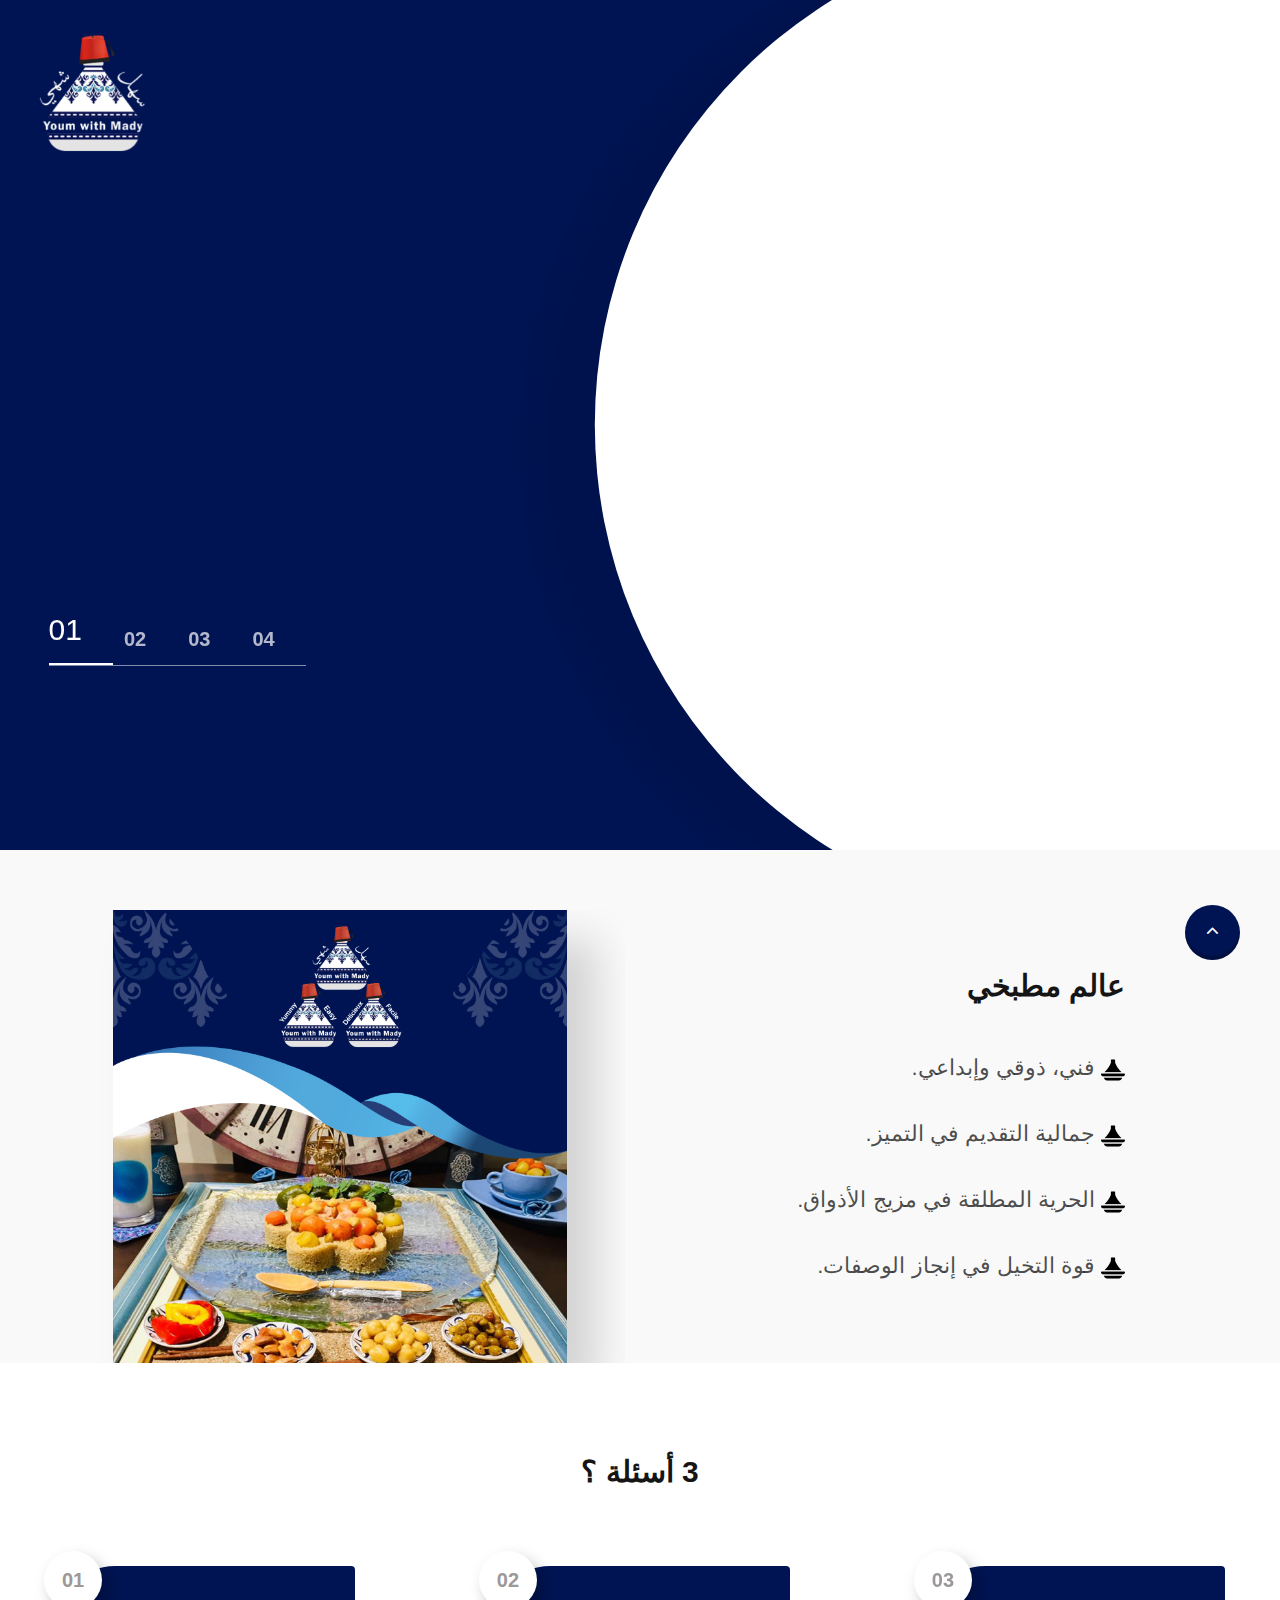
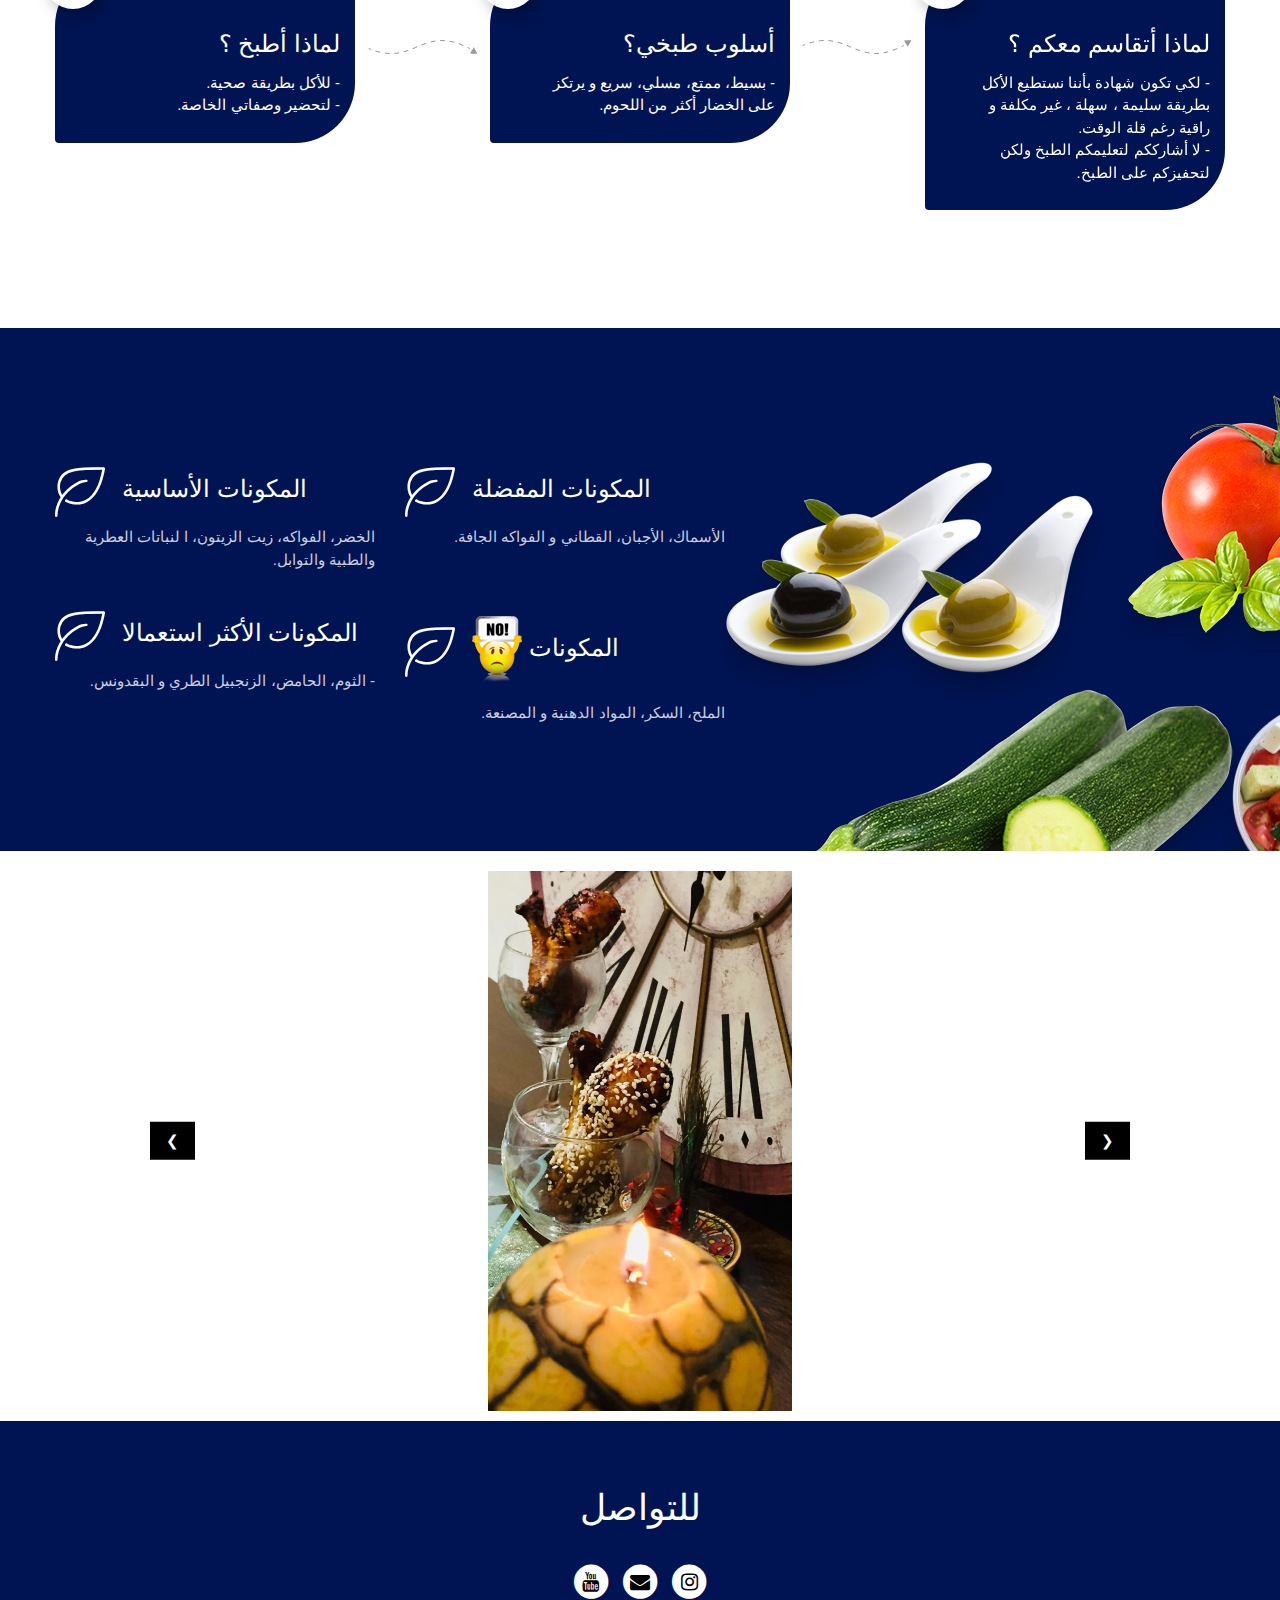
==== commit 3e65b3e3: "Update index.html" ====
--- a/ar/index.html
+++ b/ar/index.html
@@ -270,7 +270,7 @@
                       class="big"
                       data-swiper-anime='{"animation":"swiperContentRide","duration":1100,"delay":1100}'
                     >
-                      من خلال موقع www.youmwithmady.com ،  يسعدني أن أفتح لكم  باب مطبخي.
+                      من خلال موقع www.youmwithmady.com   يسعدني أن أفتح لكم  باب مطبخي.
 
                     </p>
                     <!--p
@@ -411,7 +411,7 @@
                   <b>          عالم مطبخي
 </b> <br /><br />
                 </h2>
-                <ul class="">
+                <ul class="" style="font-size: 22px;">
                   <li><img src="../images/tajine.png"/> فني، ذوقي وإبداعي.
 </li><br />
                   <li><img src="../images/tajine.png"/> جمالية التقديم في التميز.
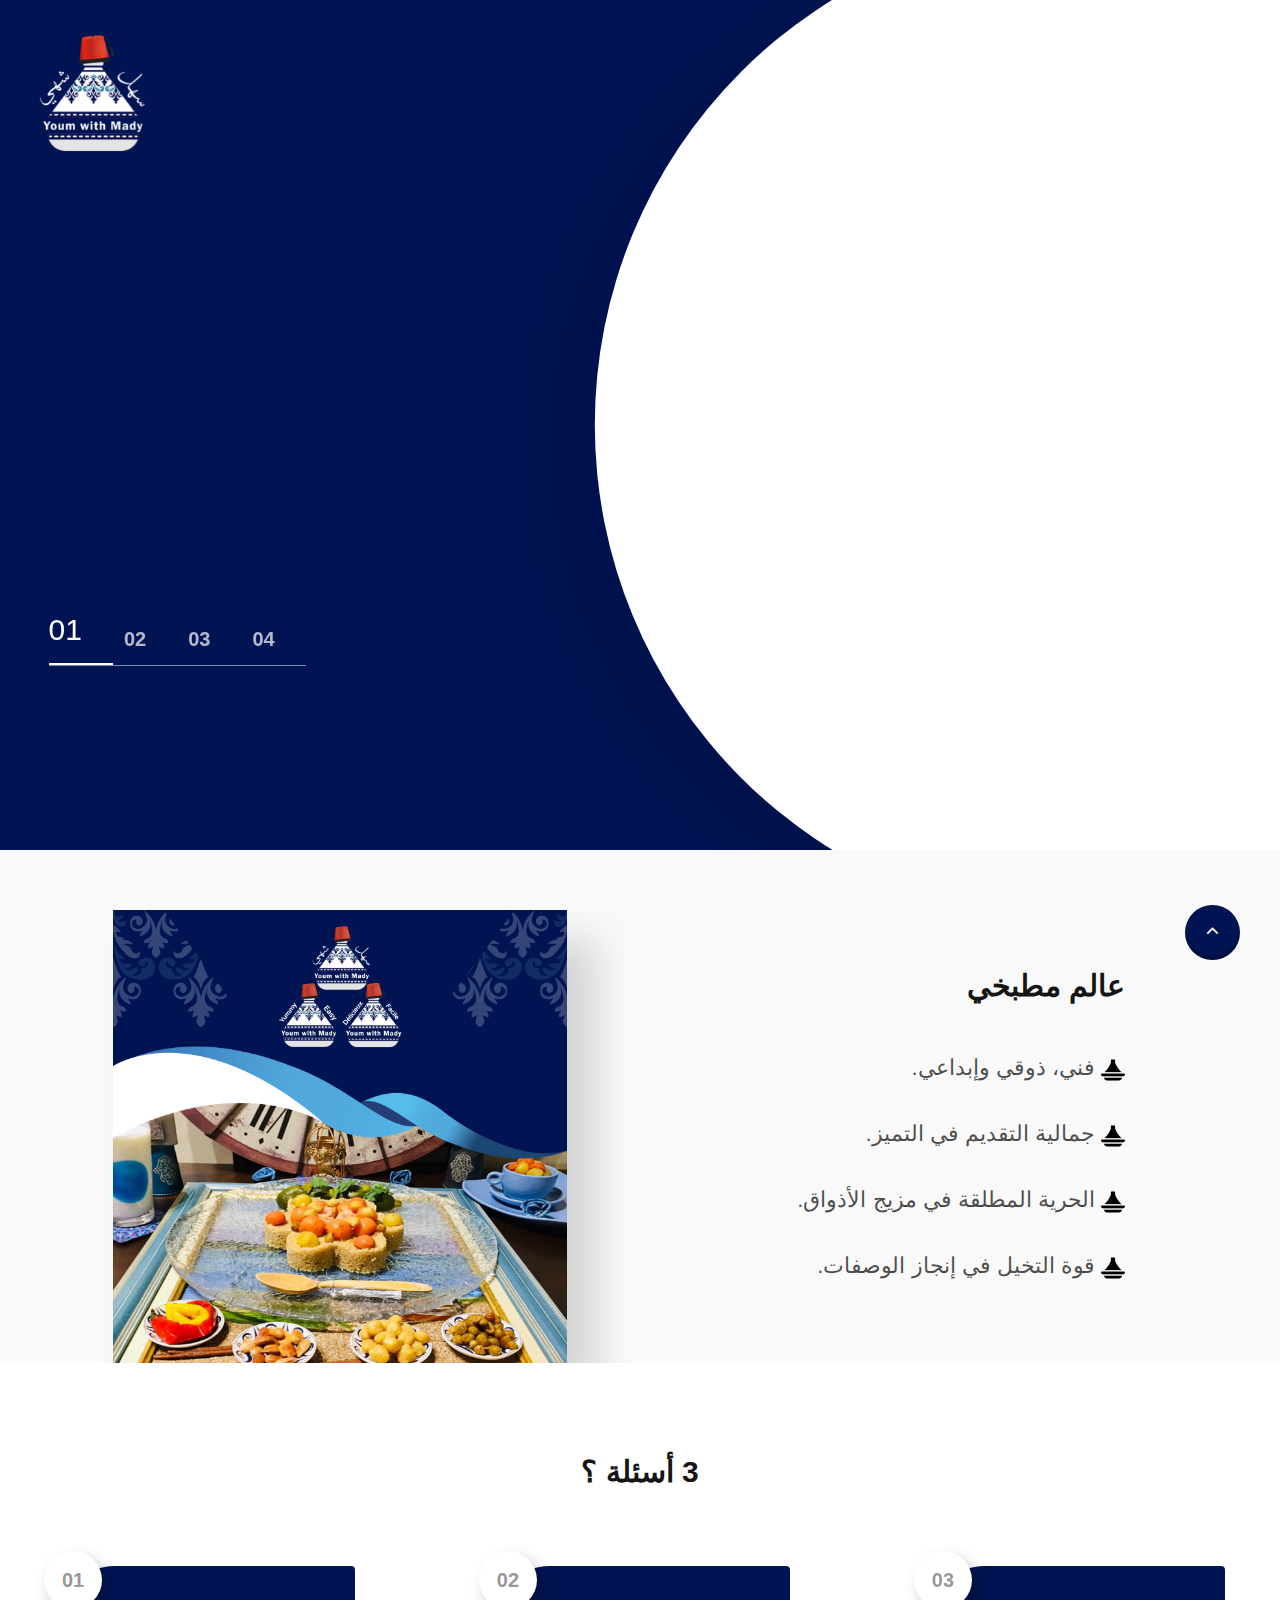
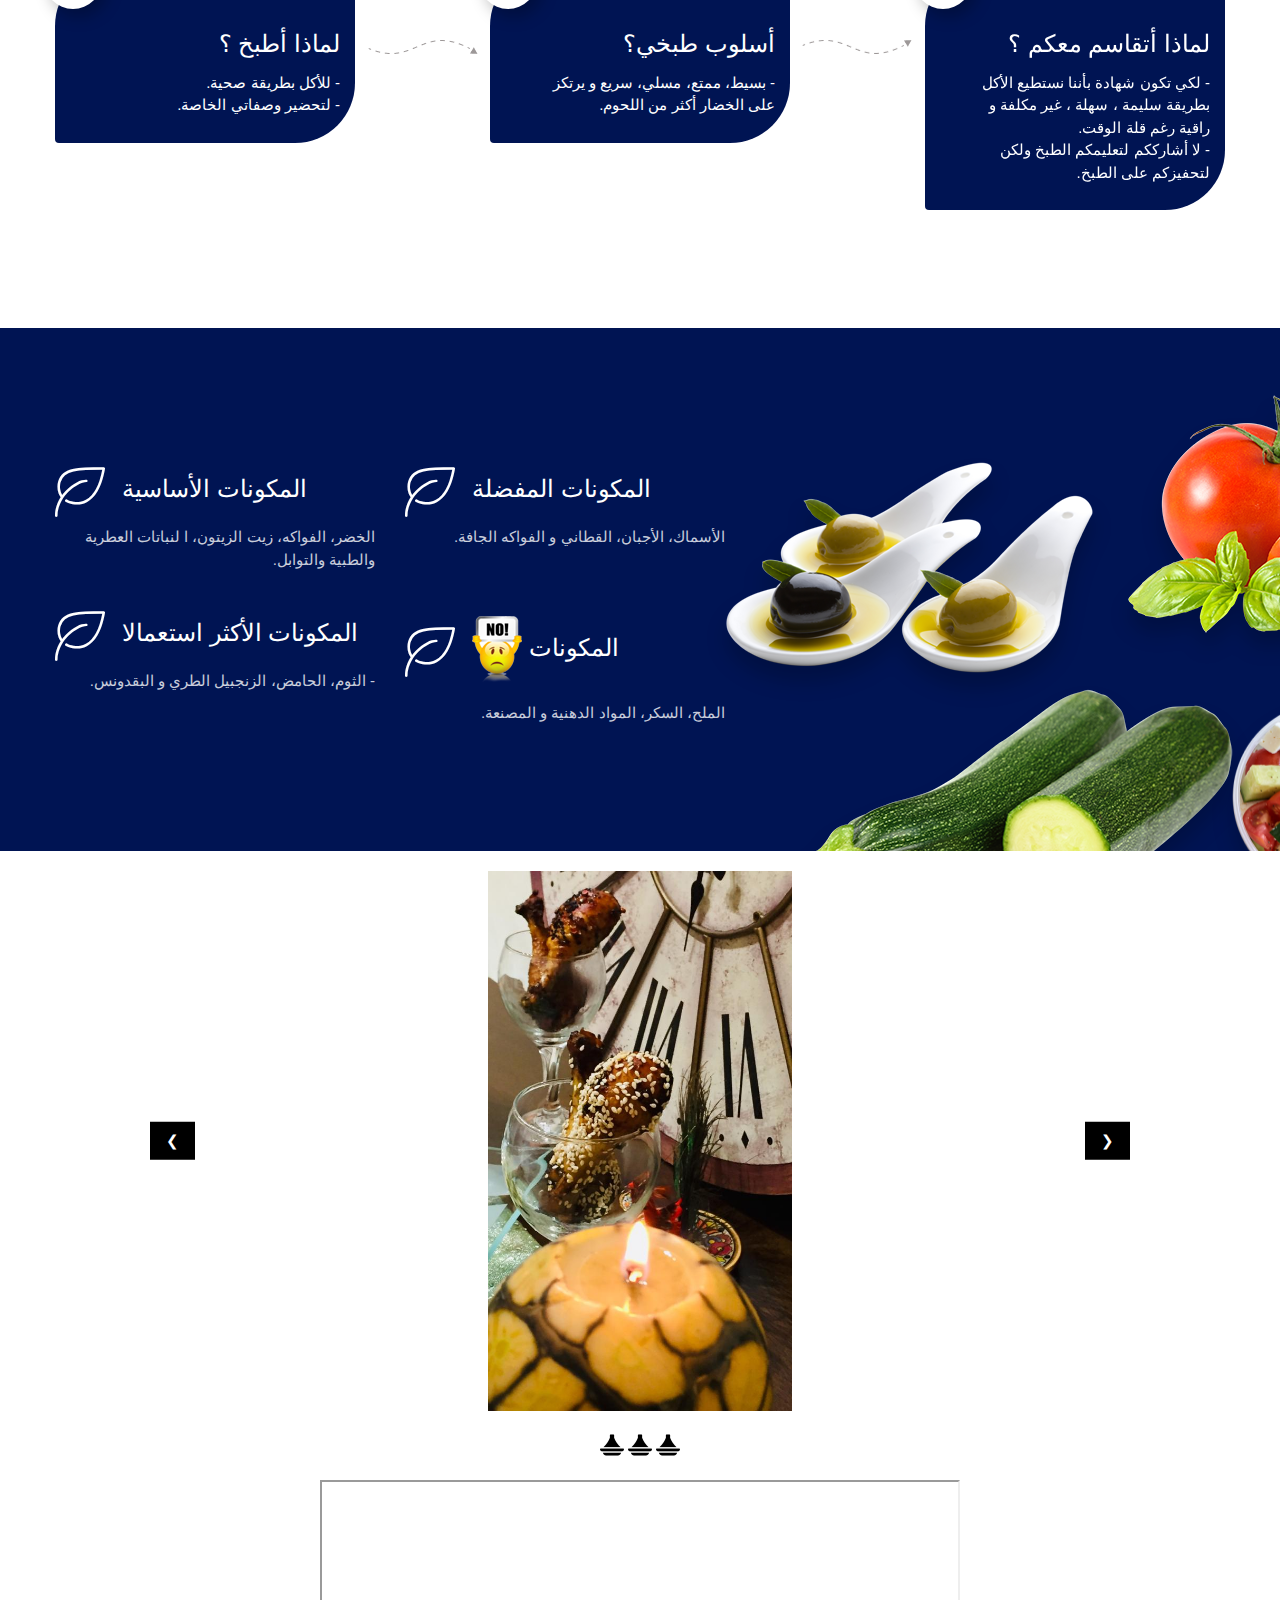
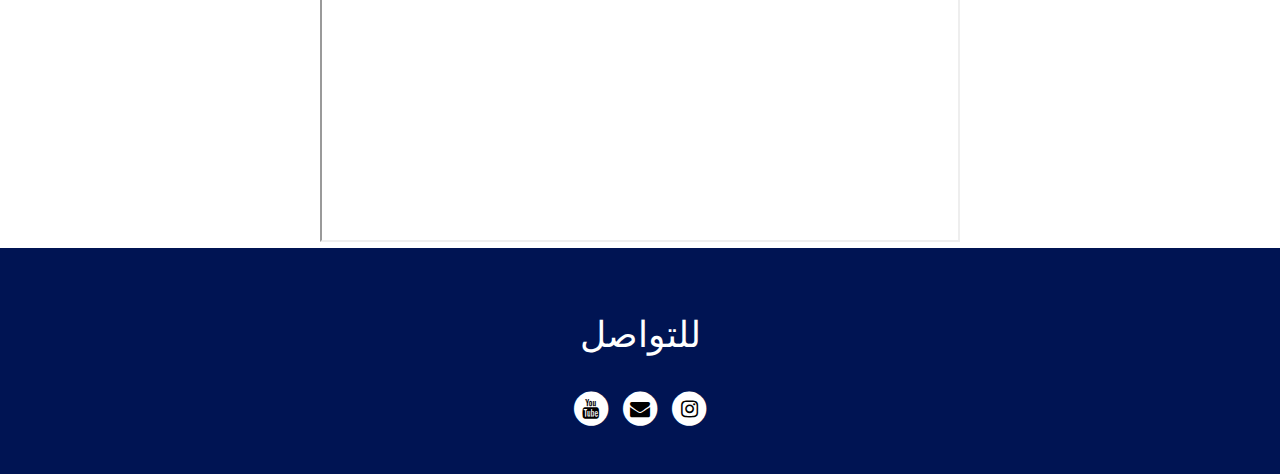
==== commit 43c50fc6: "update" ====
--- a/ar/index.html
+++ b/ar/index.html
@@ -95,7 +95,7 @@
                 <div class="rd-navbar-panel">
                   <!--RD Navbar Brand-->
                   <div class="rd-navbar-brand">
-                    <!--Brand--><a class="brand" href="index-2.html"
+                    <!--Brand--><a class="brand" href="../index.html"
                       ><img
                         class="brand-logo-dark"
                         src="../images/logo-ar.png"
@@ -796,7 +796,11 @@
   <button class="w3-button w3-black w3-display-left" onclick="plusDivs(-1)">&#10094;</button>
   <button class="w3-button w3-black w3-display-right" onclick="plusDivs(1)">&#10095;</button>
 </div>
-<h2 class="w3-center"></h2>
+<center>
+<br/>
+       <img src="../images/tajine.png"/> <img src="../images/tajine.png"/> <img src="../images/tajine.png"/><br/><br/>
+<iframe src="https://drive.google.com/file/d/1l4Vl4fpB9uf9za1S9iayEt94VTMHefz5/preview" width="640" height="362"></iframe>
+</center>
 <script>
 var slideIndex = 1;
 showDivs(slideIndex);
@@ -835,7 +839,7 @@
                       </a>
                     </li>
                     <li class="list-inline-item">
-                      <a href="#" target="_blank">
+                      <a href="mailto:youmwithmady@gmail.com" target="_blank">
                         <span style="color:black;" class="fa-stack fa-lg">
                           <i style="color: white;" class="fa fa-circle fa-stack-2x"></i>
                           <i class="fa fa-envelope fa-stack-1x "></i>
--- a/css/style.css
+++ b/css/style.css
@@ -10827,5 +10827,9 @@
     .box-custom-2 img {
     max-width: 100%;
   }
-}
-
+  iframe{
+    max-width: 100%;
+    height: auto;
+  }
+}
+
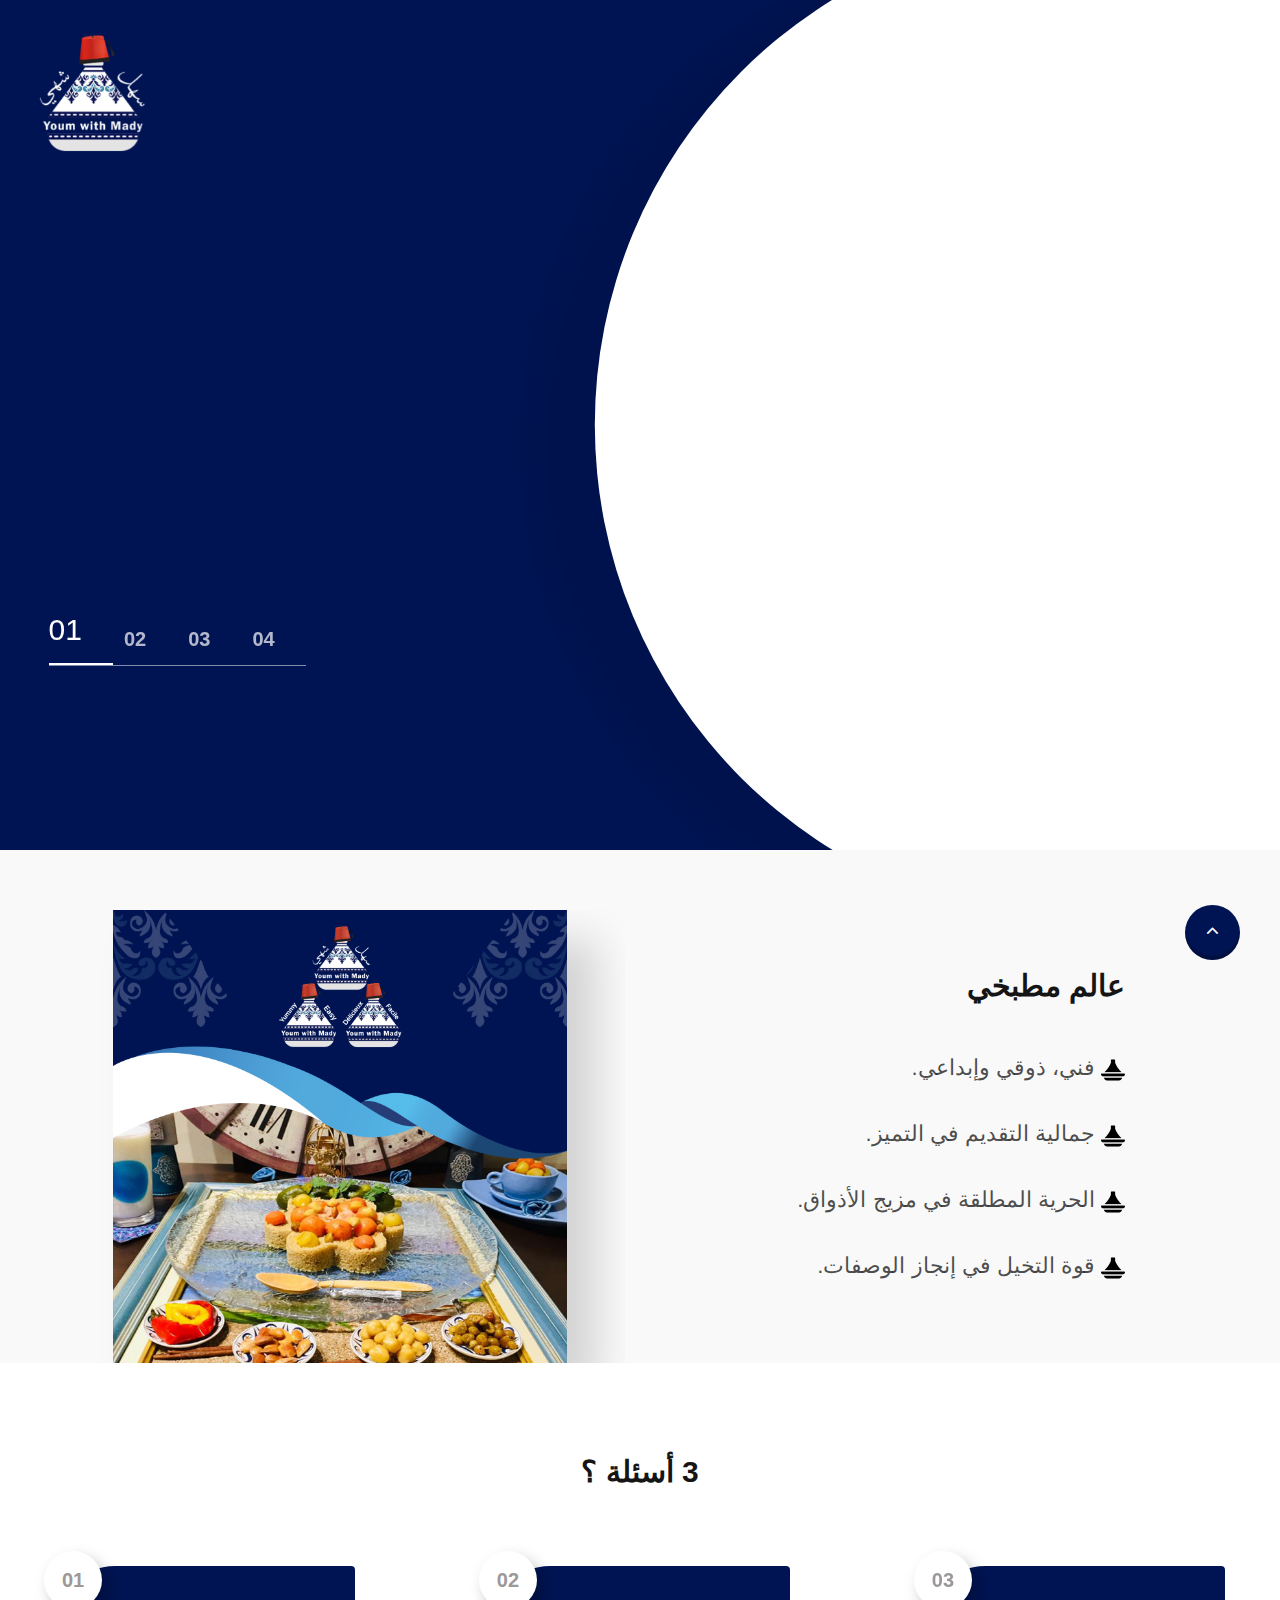
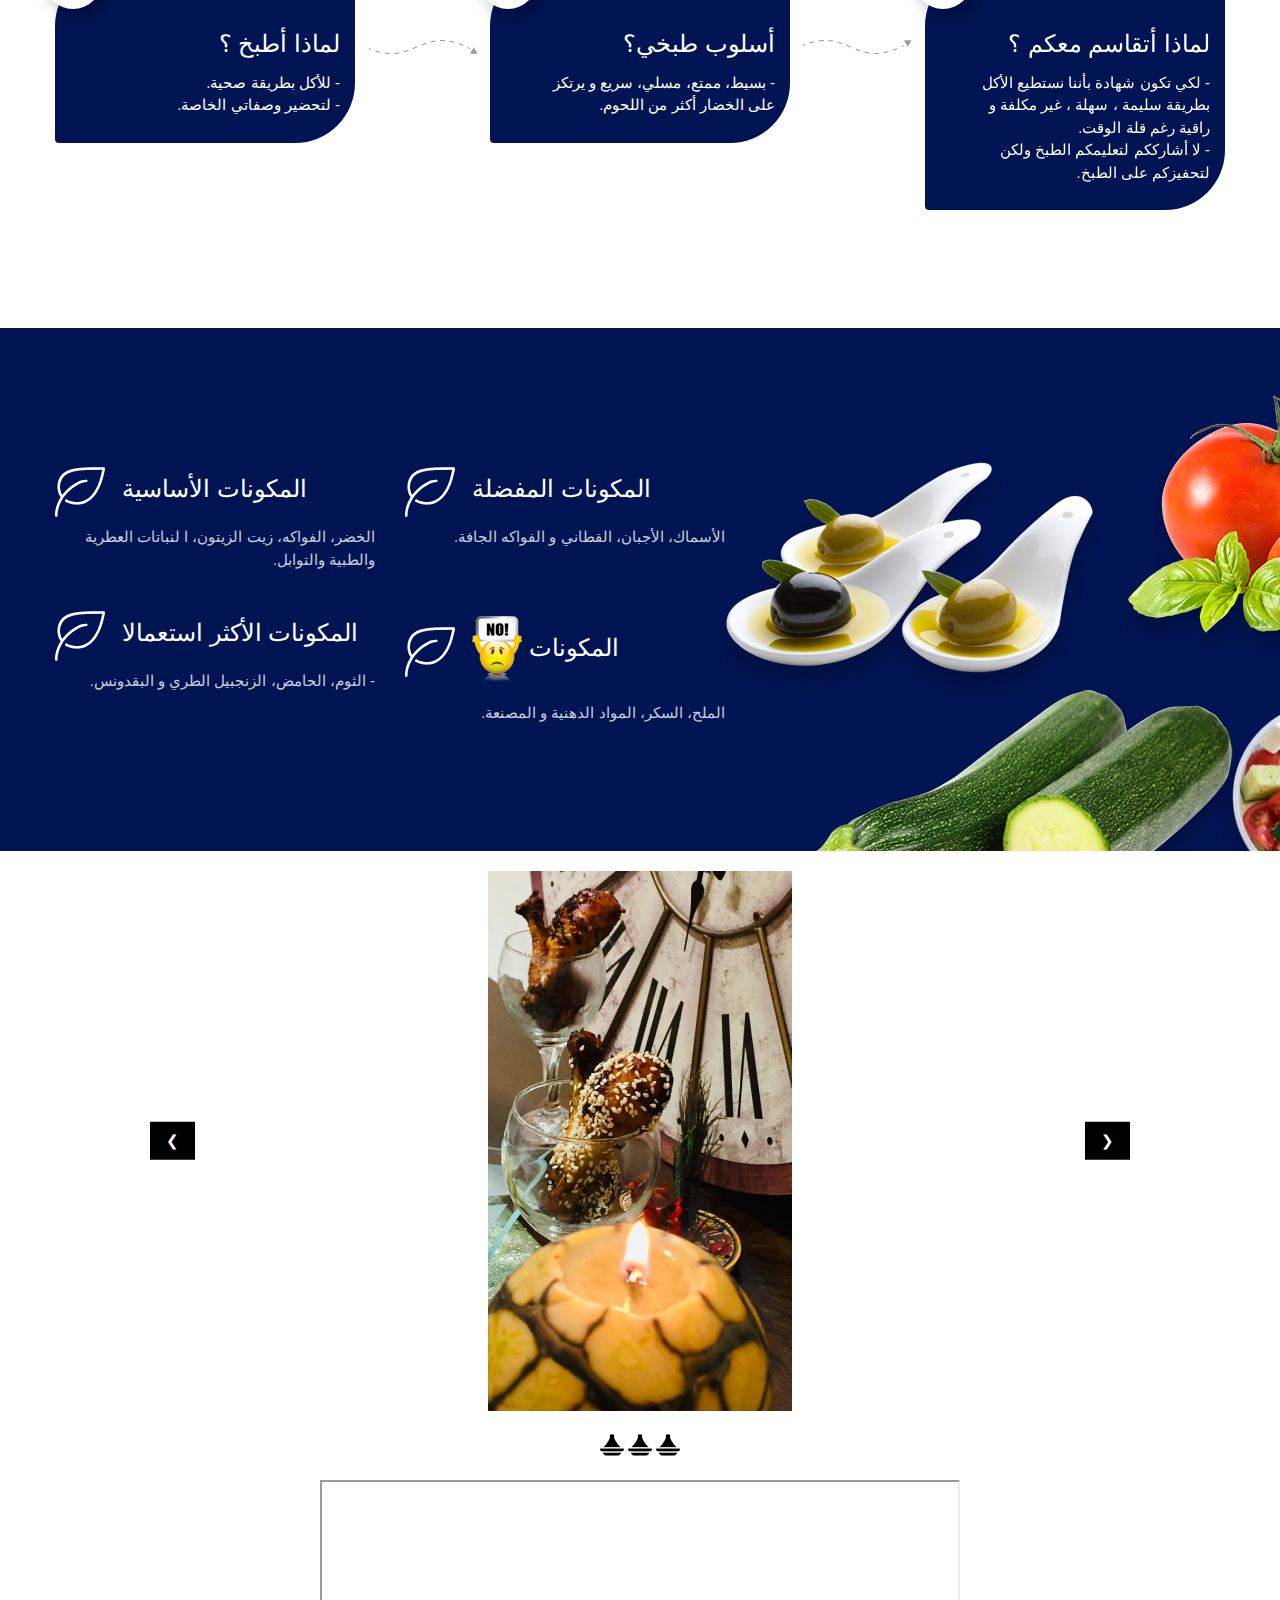
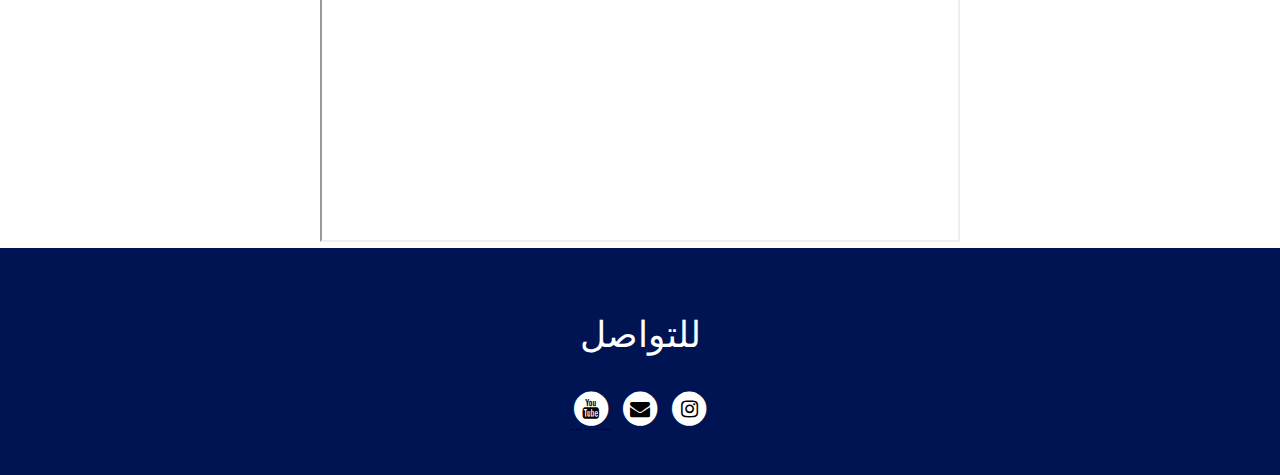
==== commit 60a1c0be: "updates" ====
--- a/ar/index.html
+++ b/ar/index.html
@@ -830,9 +830,11 @@
 
         <ul class="list-inline list-social-icons mb-0">
                     
-                    <li class="list-inline-item">
+                    <li class="list-inline-item mtooltip">
                       <a href="#" target="_blank">
                         <span style="color:black;" class="fa-stack fa-lg">
+
+<span class="mtooltiptext">قريبا</span>
                           <i style="color: white;" class="fa fa-circle fa-stack-2x"></i>
                           <i class="fa fa-youtube fa-stack-1x "></i>
                         </span>
--- a/css/style.css
+++ b/css/style.css
@@ -10805,6 +10805,34 @@
 }
 
 
+.mtooltip {
+  position: relative;
+  display: inline-block;
+  border-bottom: 1px dotted black;
+}
+
+.mtooltip .mtooltiptext {
+  font-size: 15px;
+  visibility: hidden;
+  width: 120px;
+  background-color: black;
+  color: #fff;
+  text-align: center;
+  border-radius: 6px;
+  padding: 5px 0;
+  
+  /* Position the tooltip */
+  position: absolute;
+  z-index: 1;
+  bottom: 100%;
+  left: 50%;
+  margin-left: -60px;
+}
+
+.mtooltip:hover .mtooltiptext {
+  visibility: visible;
+}
+
 @media (max-width: 992px) {
   .rd-navbar-fixed .rd-navbar-brand img {
     width: auto !important;}
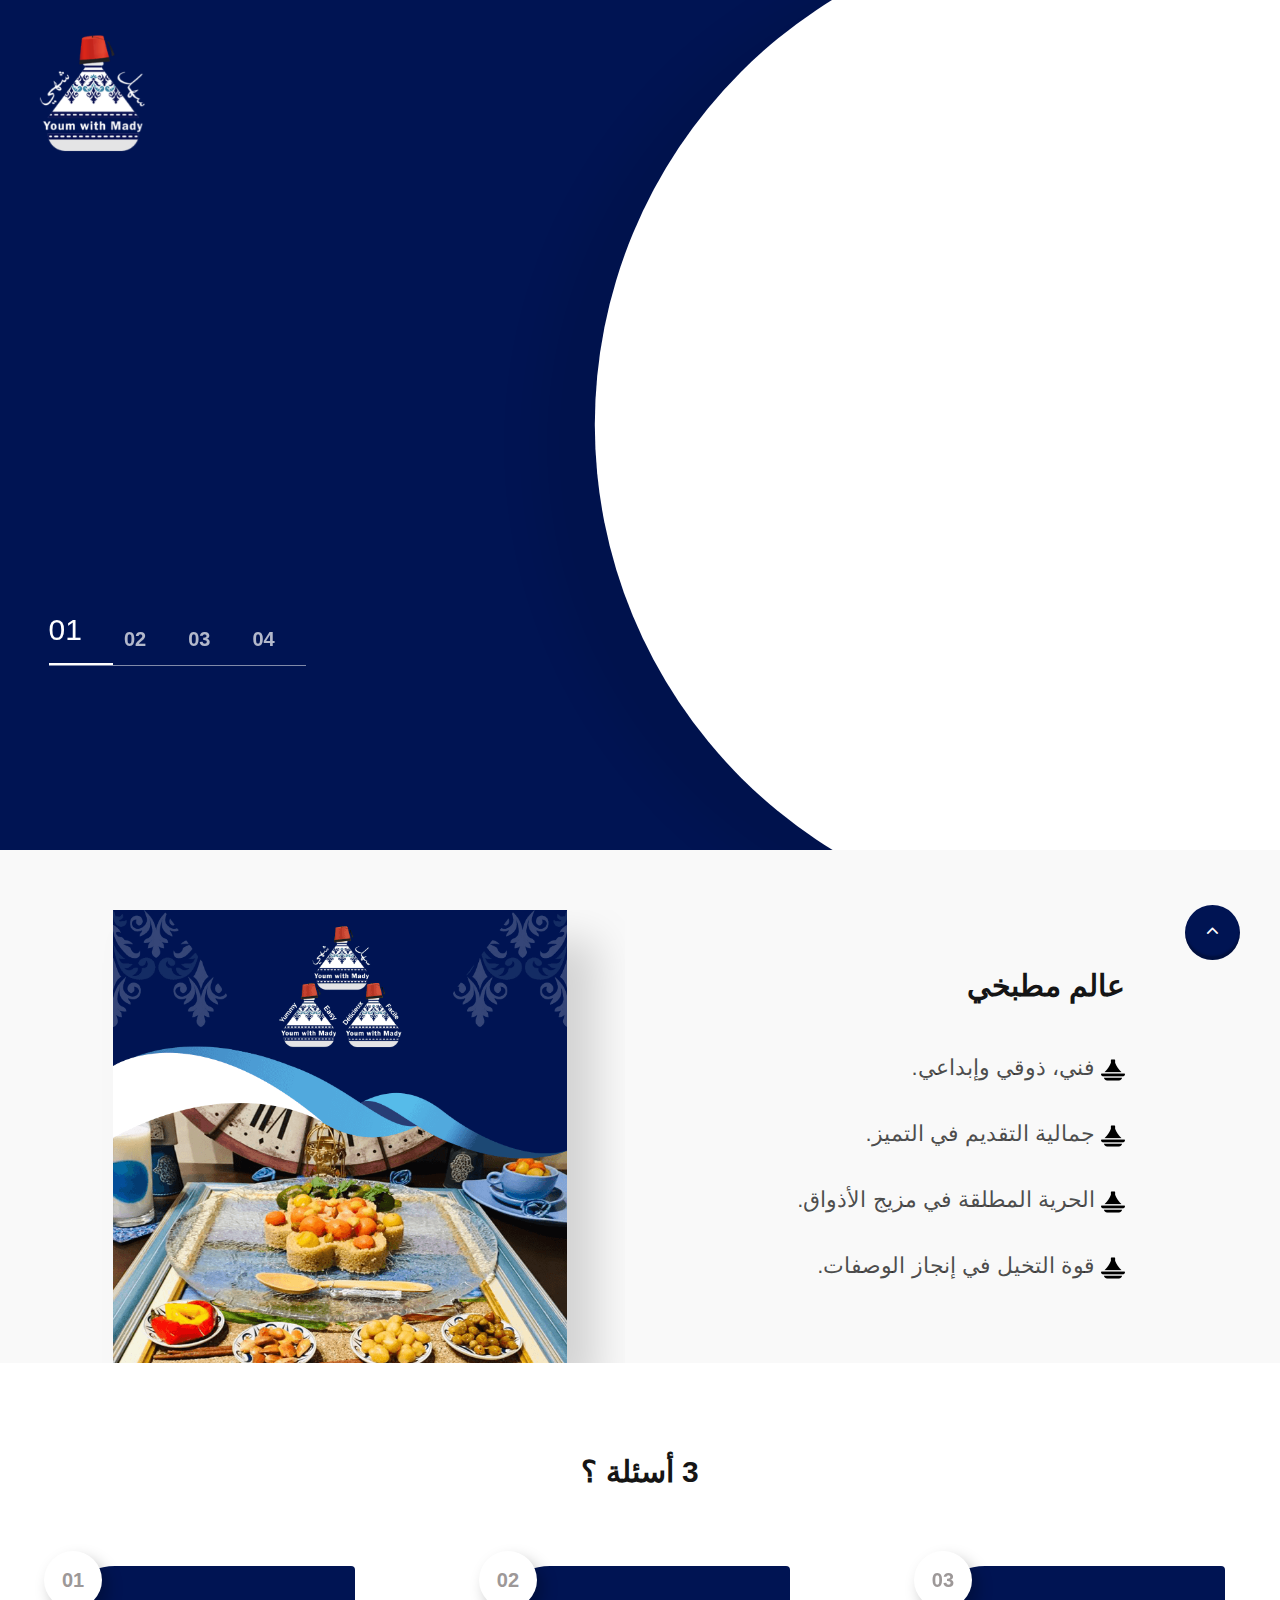
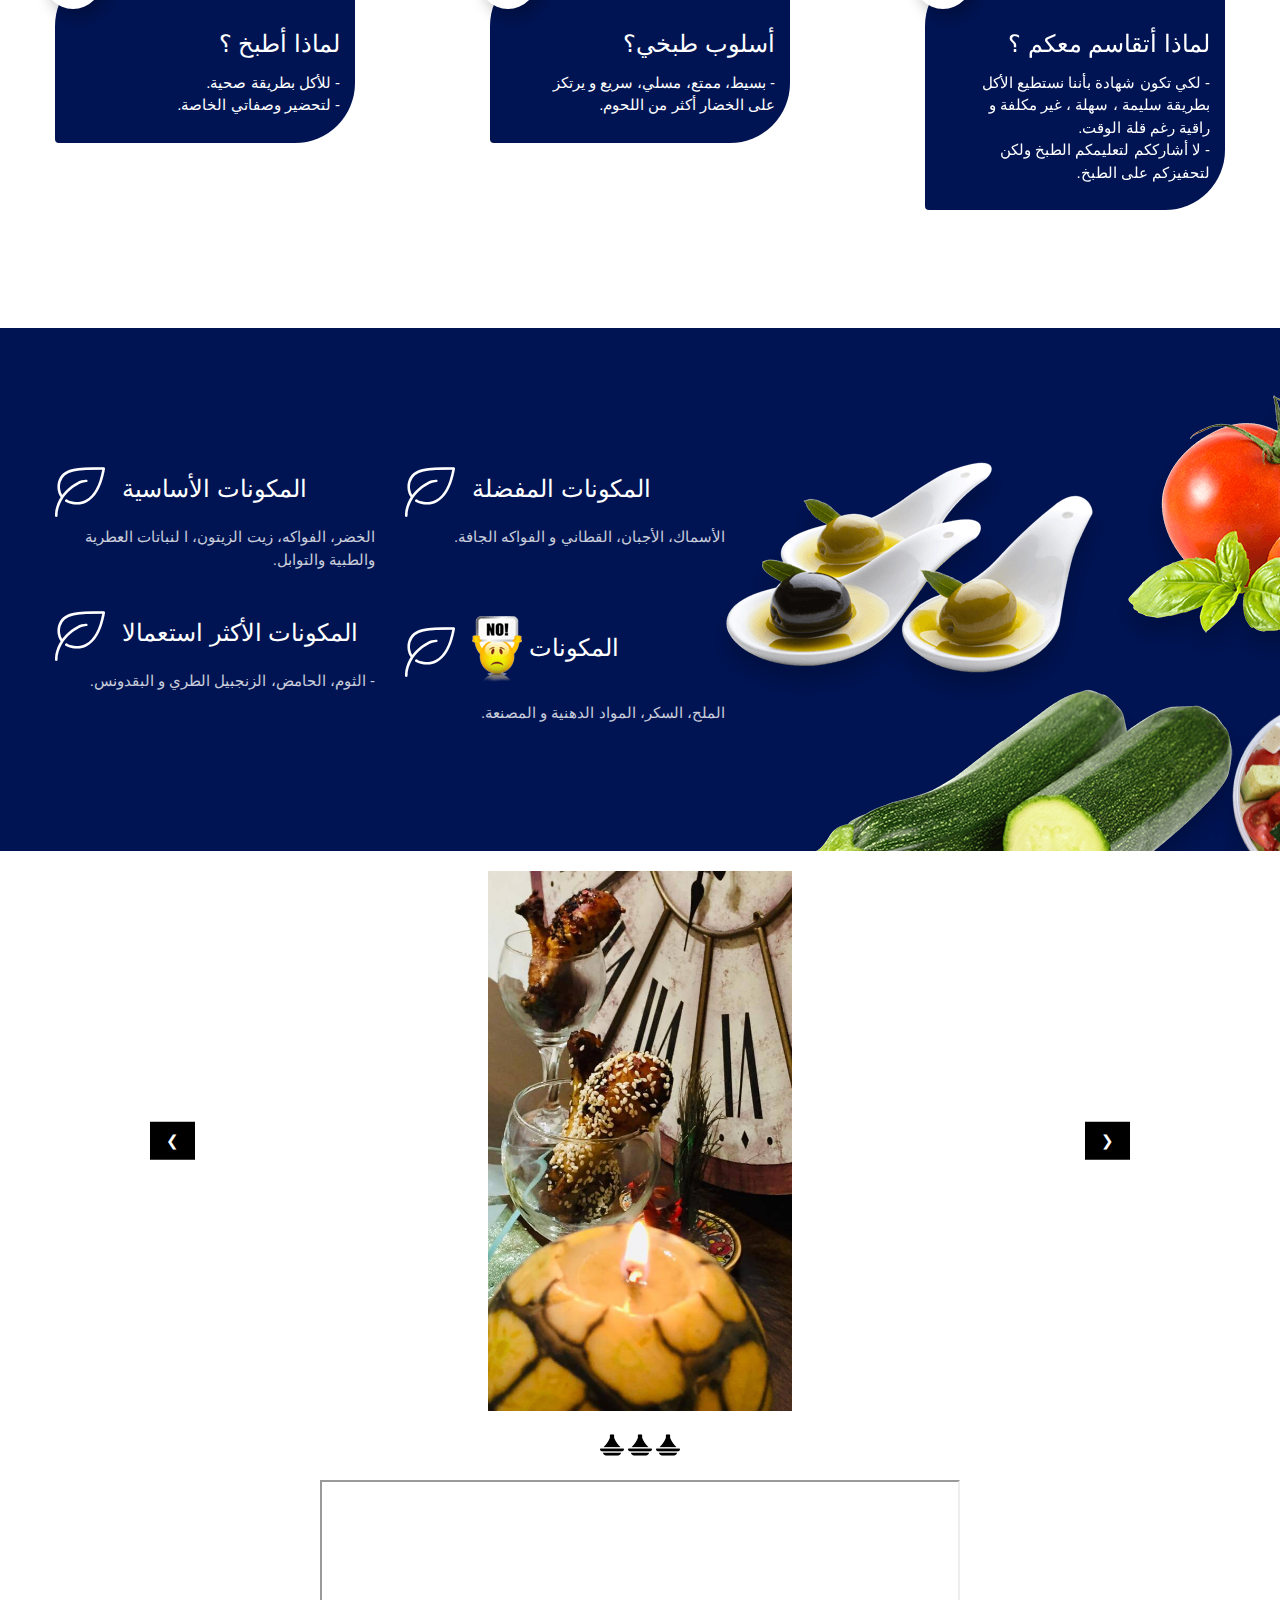
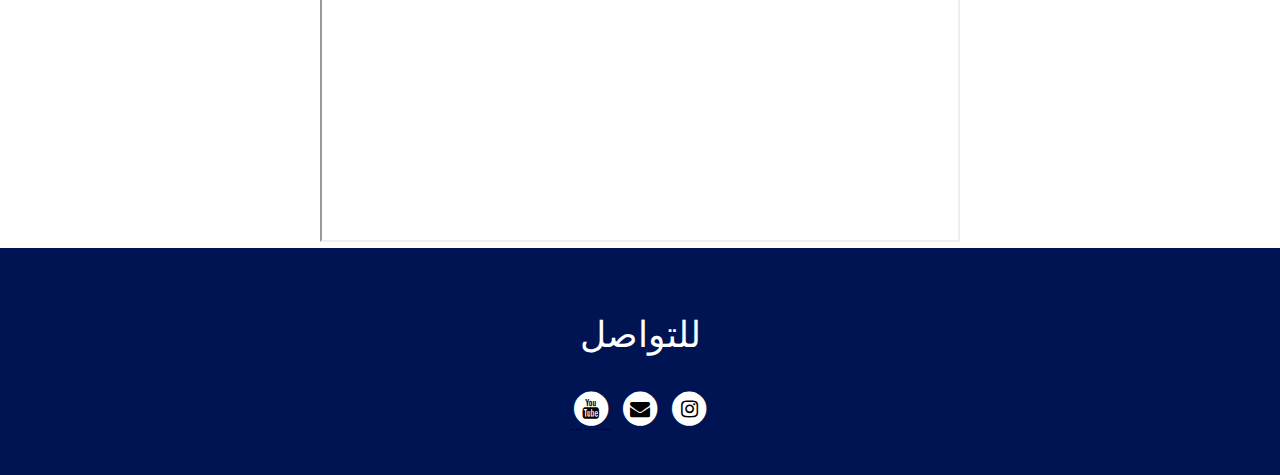
==== commit 49c0245b: "a" ====
--- a/ar/index.html
+++ b/ar/index.html
@@ -3,6 +3,14 @@
   <!-- Mirrored from netsharp.biz/1/ by HTTrack Website Copier/3.x [XR&CO'2014], Fri, 25 Sep 2020 20:54:01 GMT -->
   <head>
     <title>Youm With Mady</title>
+    <meta
+      name="Description"
+      content="
+
+ولوعة بفنون الطهي وأحضر وصفات صحية، شهية، سهلة وسريعة.
+
+"
+    />
     <meta charset="utf-8" />
     <meta
       name="viewport"
--- a/css/style.css
+++ b/css/style.css
@@ -10812,7 +10812,7 @@
 }
 
 .mtooltip .mtooltiptext {
-  font-size: 15px;
+  font-size: 17px;
   visibility: hidden;
   width: 120px;
   background-color: black;
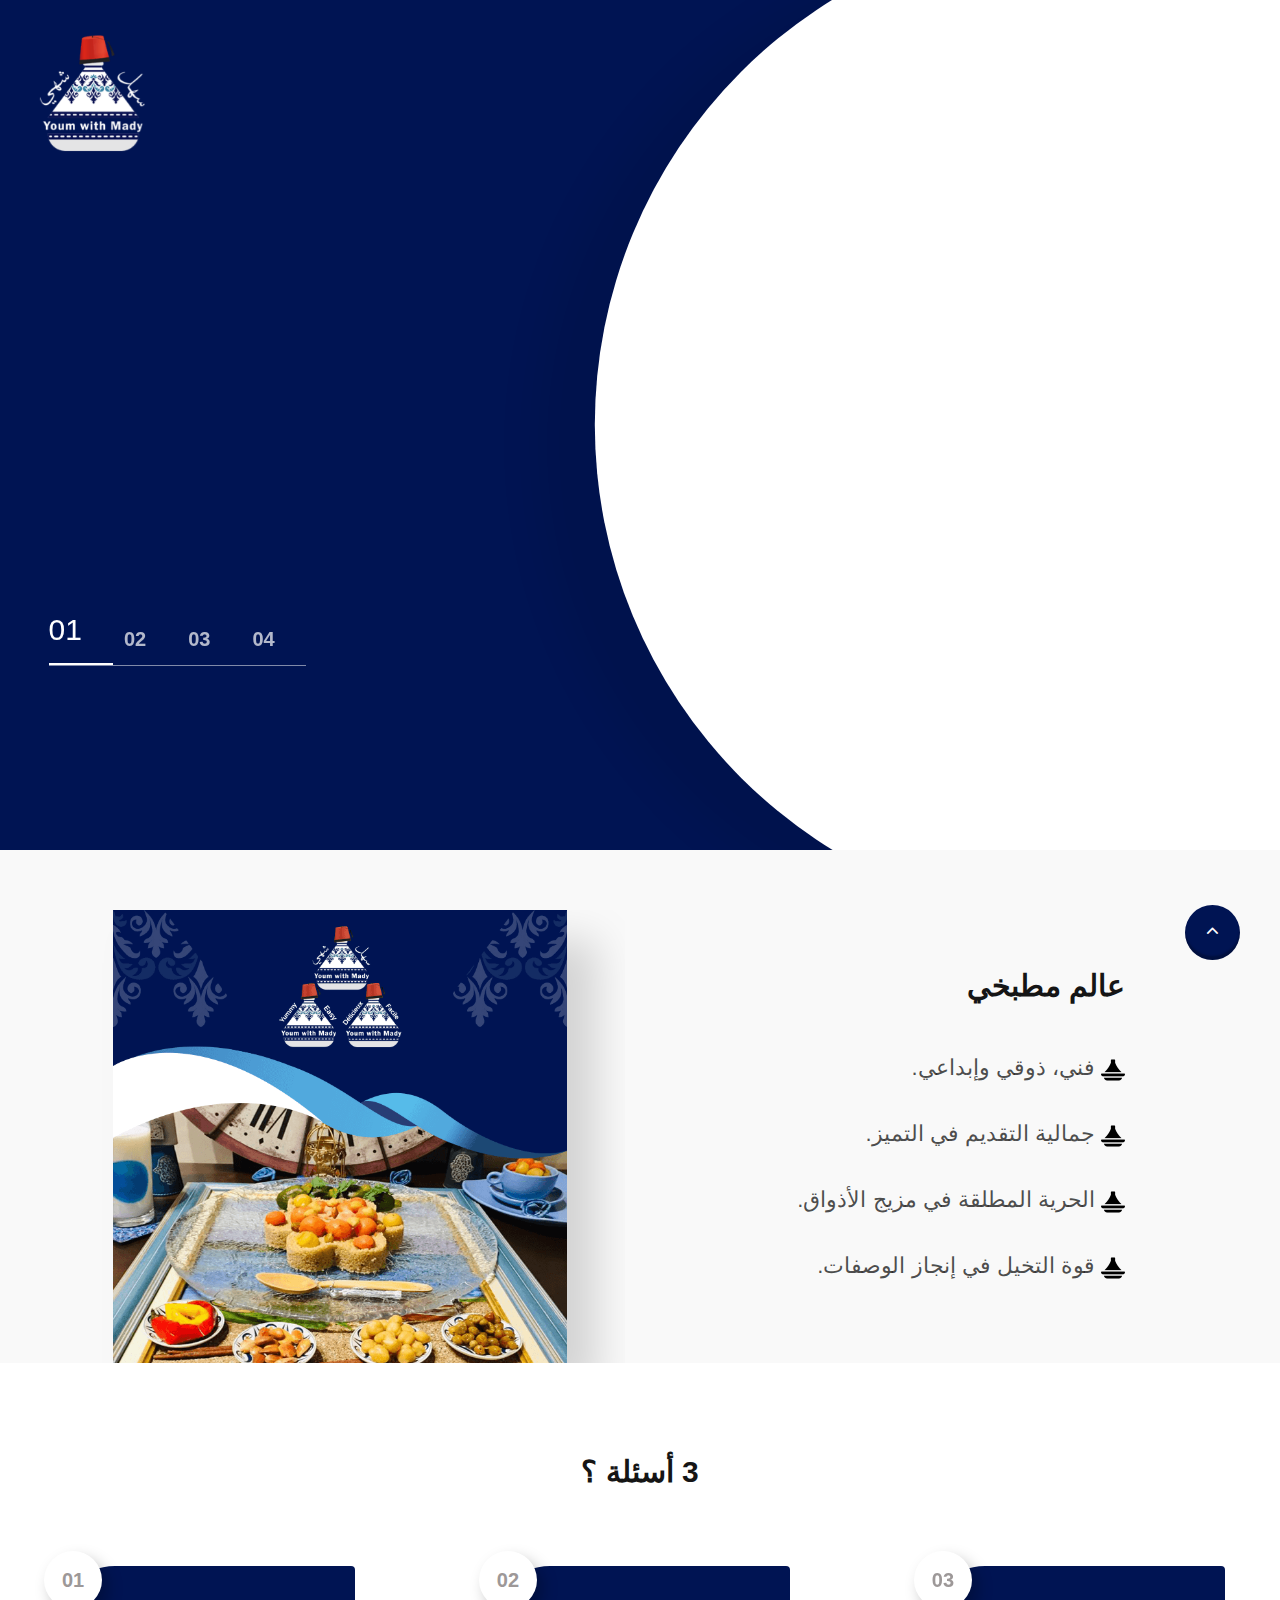
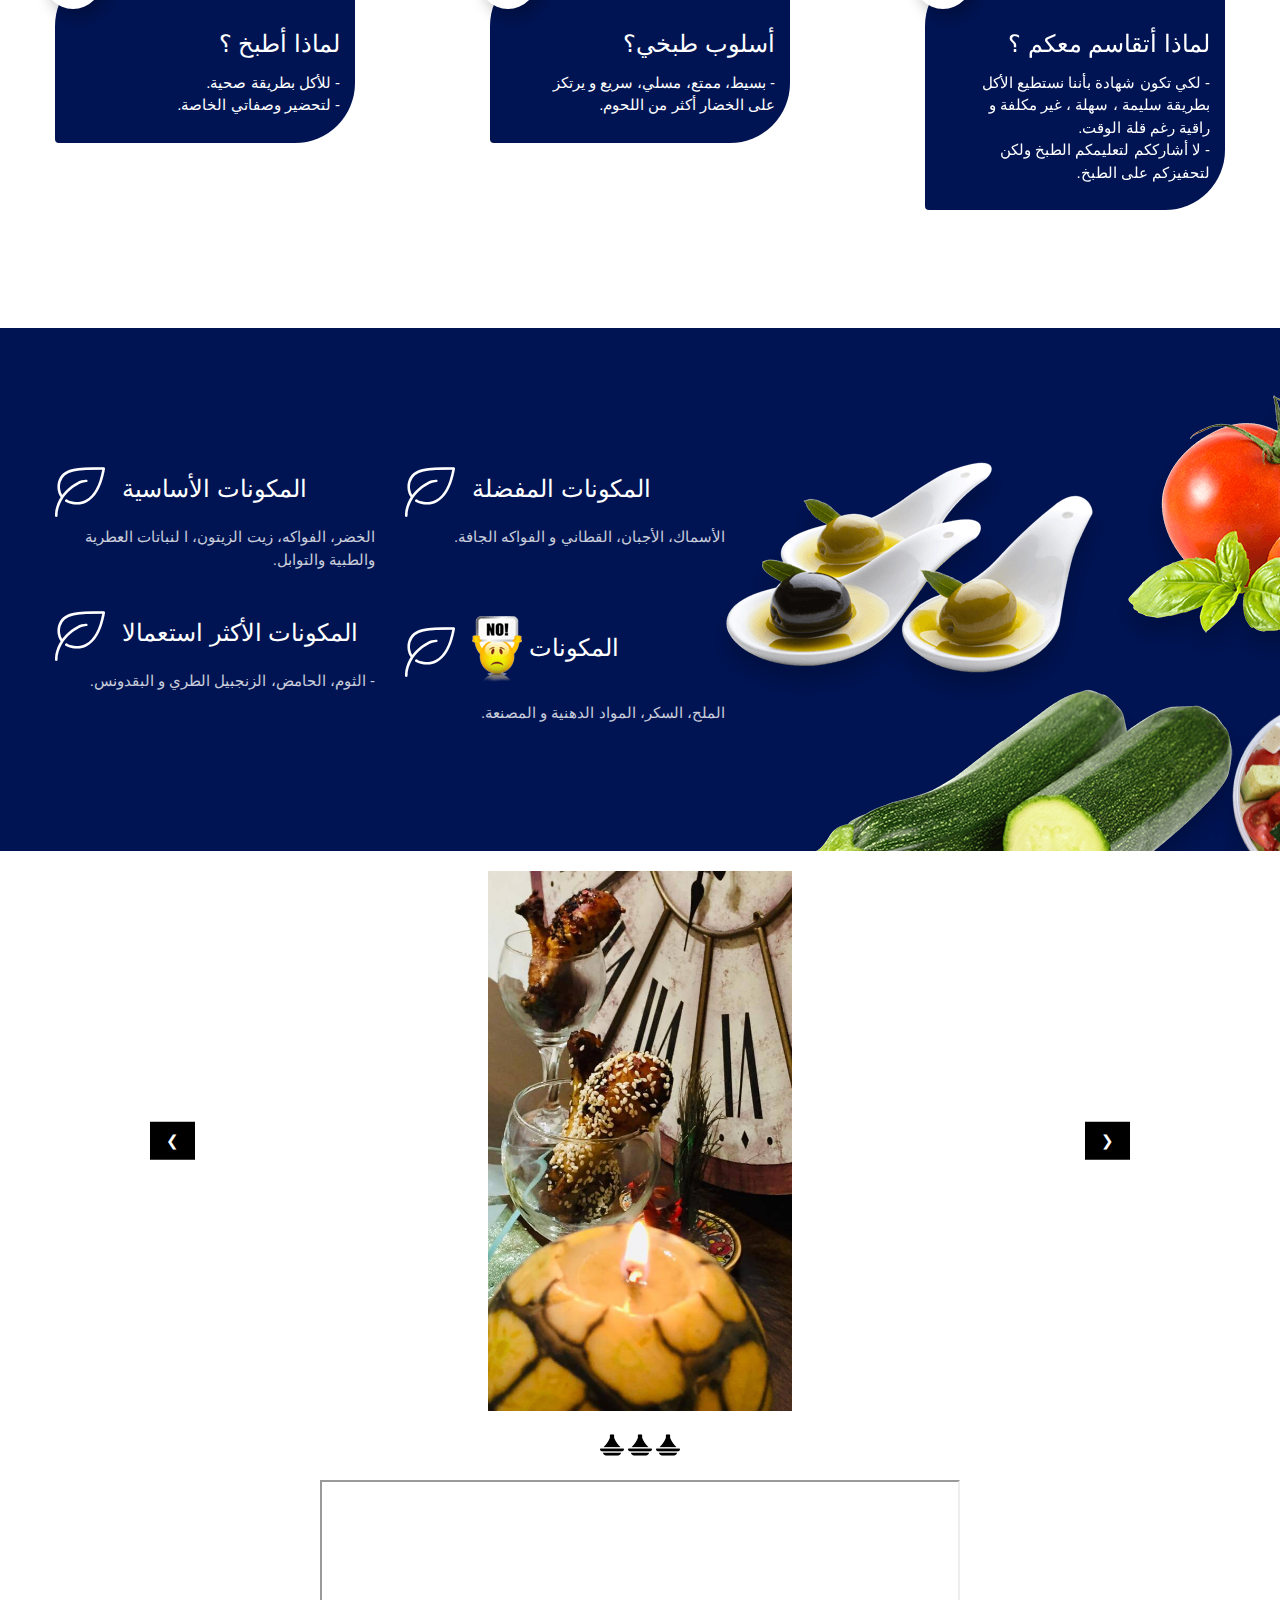
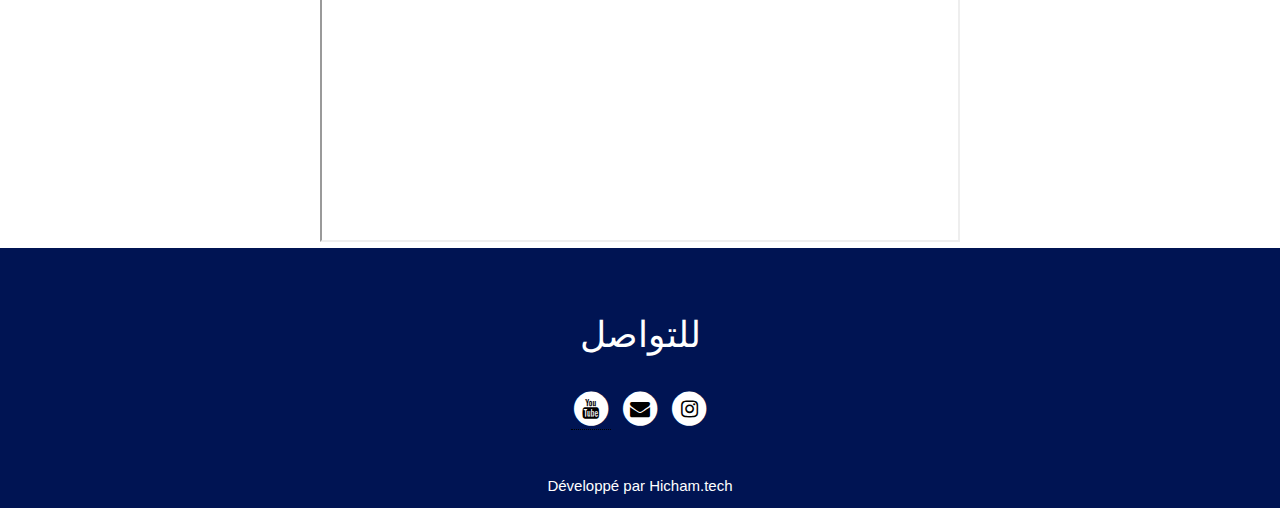
==== commit 6aecf0e8: "u" ====
--- a/ar/index.html
+++ b/ar/index.html
@@ -71,10 +71,15 @@
         <div class="ball"></div>
       </div>
     </div>
+      <script>
+      setTimeout(function() {
+    $('.preloader').fadeOut('fast');
+}, 1500); // <-- time in milliseconds
+</script>
     <!-- Panel Thumbnail-->
     <!-- Template panel-->
 
-    <div class="page">
+    <div class="page" style="opacity: 1;">
       <header class="section page-header" id="programs">
         <!--RD Navbar-->
         <div class="rd-navbar-wrap">
@@ -870,6 +875,10 @@
       </div>
   </div>
     </div>
+    <div class="text-center" style="padding-bottom: 10px;background: #001453;">
+              <span style="color:white;">  Développé par</span><a style="color:white;" href="https://hicham.tech"> Hicham.tech</a>
+              
+            </div>
     <div class="snackbars" id="form-output-global"></div>
     <script src="../js/core.min.js"></script>
     <script src="../js/script.js"></script>
